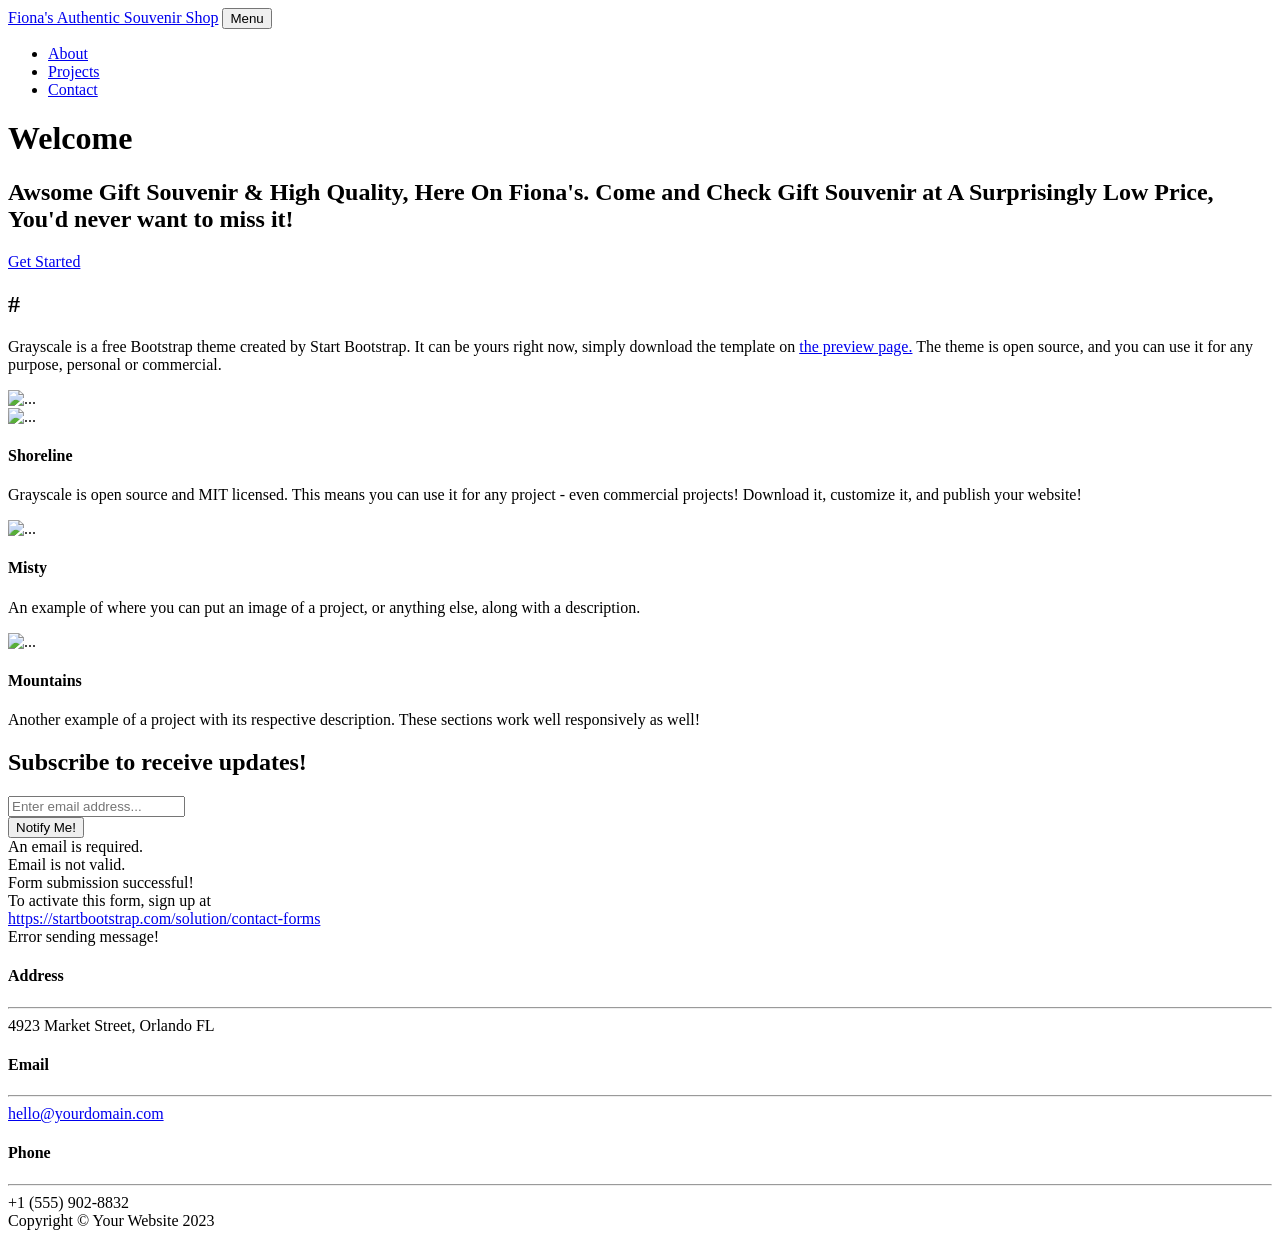
==== UI Design/index.html @ 2c216a64 "Add files via upload" ====
<!DOCTYPE html>
<html lang="en">
    <head>
        <meta charset="utf-8" />
        <meta name="viewport" content="width=device-width, initial-scale=1, shrink-to-fit=no" />
        <meta name="description" content="" />
        <meta name="author" content="" />
        <title>Fiona's Authentic Souvenir Shop</title>
        <link rel="icon" type="image/x-icon" href="assets/favicon.ico" />
        <!-- Font Awesome icons (free version)-->
        <script src="https://use.fontawesome.com/releases/v6.3.0/js/all.js" crossorigin="anonymous"></script>
        <!-- Google fonts-->
        <link href="https://fonts.googleapis.com/css?family=Varela+Round" rel="stylesheet" />
        <link href="https://fonts.googleapis.com/css?family=Nunito:200,200i,300,300i,400,400i,600,600i,700,700i,800,800i,900,900i" rel="stylesheet" />
        <!-- Core theme CSS (includes Bootstrap)-->
        <link href="css/styles.css" rel="stylesheet" />
    </head>
    <body id="page-top">
        <!-- Navigation-->
        <nav class="navbar navbar-expand-lg navbar-light fixed-top" id="mainNav">
            <div class="container px-4 px-lg-5">
                <a class="navbar-brand" href="#page-top">Fiona's Authentic Souvenir Shop</a>
                <button class="navbar-toggler navbar-toggler-right" type="button" data-bs-toggle="collapse" data-bs-target="#navbarResponsive" aria-controls="navbarResponsive" aria-expanded="false" aria-label="Toggle navigation">
                    Menu
                    <i class="fas fa-bars"></i>
                </button>
                <div class="collapse navbar-collapse" id="navbarResponsive">
                    <ul class="navbar-nav ms-auto">
                        <li class="nav-item"><a class="nav-link" href="#about">About</a></li>
                        <li class="nav-item"><a class="nav-link" href="#projects">Projects</a></li>
                        <li class="nav-item"><a class="nav-link" href="#signup">Contact</a></li>
                    </ul>
                </div>
            </div>
        </nav>
        <!-- Masthead-->
        <header class="masthead">
            <div class="container px-4 px-lg-5 d-flex h-100 align-items-center justify-content-center">
                <div class="d-flex justify-content-center">
                    <div class="text-center">
                        <h1 class="mx-auto my-0 text-uppercase">Welcome</h1>
                        <h2 class="text-white-50 mx-auto mt-2 mb-5">Awsome Gift Souvenir & High Quality, Here On Fiona's. Come and Check Gift Souvenir at A Surprisingly Low Price, You'd never want to miss it!</h2>
                        <a class="btn btn-primary" href="#about">Get Started</a>
                    </div>
                </div>
            </div>
        </header>
        <!-- About-->
        <section class="about-section text-center" id="about">
            <div class="container px-4 px-lg-5">
                <div class="row gx-4 gx-lg-5 justify-content-center">
                    <div class="col-lg-8">
                        <h2 class="text-white mb-4">#</h2>
                        <p class="text-white-50">
                            Grayscale is a free Bootstrap theme created by Start Bootstrap. It can be yours right now, simply download the template on
                            <a href="https://startbootstrap.com/theme/grayscale/">the preview page.</a>
                            The theme is open source, and you can use it for any purpose, personal or commercial.
                        </p>
                    </div>
                </div>
                <img class="img-fluid" src="assets/img/ipad.png" alt="..." />
            </div>
        </section>
        <!-- Projects-->
        <section class="projects-section bg-light" id="projects">
            <div class="container px-4 px-lg-5">
                <!-- Featured Project Row-->
                <div class="row gx-0 mb-4 mb-lg-5 align-items-center">
                    <div class="col-xl-8 col-lg-7"><img class="img-fluid mb-3 mb-lg-0" src="assets/img/bg-masthead.jpg" alt="..." /></div>
                    <div class="col-xl-4 col-lg-5">
                        <div class="featured-text text-center text-lg-left">
                            <h4>Shoreline</h4>
                            <p class="text-black-50 mb-0">Grayscale is open source and MIT licensed. This means you can use it for any project - even commercial projects! Download it, customize it, and publish your website!</p>
                        </div>
                    </div>
                </div>
                <!-- Project One Row-->
                <div class="row gx-0 mb-5 mb-lg-0 justify-content-center">
                    <div class="col-lg-6"><img class="img-fluid" src="assets/img/demo-image-01.jpg" alt="..." /></div>
                    <div class="col-lg-6">
                        <div class="bg-black text-center h-100 project">
                            <div class="d-flex h-100">
                                <div class="project-text w-100 my-auto text-center text-lg-left">
                                    <h4 class="text-white">Misty</h4>
                                    <p class="mb-0 text-white-50">An example of where you can put an image of a project, or anything else, along with a description.</p>
                                </div>
                            </div>
                        </div>
                    </div>
                </div>
                <!-- Project Two Row-->
                <div class="row gx-0 justify-content-center">
                    <div class="col-lg-6"><img class="img-fluid" src="assets/img/demo-image-02.jpg" alt="..." /></div>
                    <div class="col-lg-6 order-lg-first">
                        <div class="bg-black text-center h-100 project">
                            <div class="d-flex h-100">
                                <div class="project-text w-100 my-auto text-center text-lg-right">
                                    <h4 class="text-white">Mountains</h4>
                                    <p class="mb-0 text-white-50">Another example of a project with its respective description. These sections work well responsively as well!</p>
                                </div>
                            </div>
                        </div>
                    </div>
                </div>
            </div>
        </section>
        <!-- Signup-->
        <section class="signup-section" id="signup">
            <div class="container px-4 px-lg-5">
                <div class="row gx-4 gx-lg-5">
                    <div class="col-md-10 col-lg-8 mx-auto text-center">
                        <i class="far fa-paper-plane fa-2x mb-2 text-white"></i>
                        <h2 class="text-white mb-5">Subscribe to receive updates!</h2>
                        <!-- * * * * * * * * * * * * * * *-->
                        <!-- * * SB Forms Contact Form * *-->
                        <!-- * * * * * * * * * * * * * * *-->
                        <!-- This form is pre-integrated with SB Forms.-->
                        <!-- To make this form functional, sign up at-->
                        <!-- https://startbootstrap.com/solution/contact-forms-->
                        <!-- to get an API token!-->
                        <form class="form-signup" id="contactForm" data-sb-form-api-token="API_TOKEN">
                            <!-- Email address input-->
                            <div class="row input-group-newsletter">
                                <div class="col"><input class="form-control" id="emailAddress" type="email" placeholder="Enter email address..." aria-label="Enter email address..." data-sb-validations="required,email" /></div>
                                <div class="col-auto"><button class="btn btn-primary disabled" id="submitButton" type="submit">Notify Me!</button></div>
                            </div>
                            <div class="invalid-feedback mt-2" data-sb-feedback="emailAddress:required">An email is required.</div>
                            <div class="invalid-feedback mt-2" data-sb-feedback="emailAddress:email">Email is not valid.</div>
                            <!-- Submit success message-->
                            <!---->
                            <!-- This is what your users will see when the form-->
                            <!-- has successfully submitted-->
                            <div class="d-none" id="submitSuccessMessage">
                                <div class="text-center mb-3 mt-2 text-white">
                                    <div class="fw-bolder">Form submission successful!</div>
                                    To activate this form, sign up at
                                    <br />
                                    <a href="https://startbootstrap.com/solution/contact-forms">https://startbootstrap.com/solution/contact-forms</a>
                                </div>
                            </div>
                            <!-- Submit error message-->
                            <!---->
                            <!-- This is what your users will see when there is-->
                            <!-- an error submitting the form-->
                            <div class="d-none" id="submitErrorMessage"><div class="text-center text-danger mb-3 mt-2">Error sending message!</div></div>
                        </form>
                    </div>
                </div>
            </div>
        </section>
        <!-- Contact-->
        <section class="contact-section bg-black">
            <div class="container px-4 px-lg-5">
                <div class="row gx-4 gx-lg-5">
                    <div class="col-md-4 mb-3 mb-md-0">
                        <div class="card py-4 h-100">
                            <div class="card-body text-center">
                                <i class="fas fa-map-marked-alt text-primary mb-2"></i>
                                <h4 class="text-uppercase m-0">Address</h4>
                                <hr class="my-4 mx-auto" />
                                <div class="small text-black-50">4923 Market Street, Orlando FL</div>
                            </div>
                        </div>
                    </div>
                    <div class="col-md-4 mb-3 mb-md-0">
                        <div class="card py-4 h-100">
                            <div class="card-body text-center">
                                <i class="fas fa-envelope text-primary mb-2"></i>
                                <h4 class="text-uppercase m-0">Email</h4>
                                <hr class="my-4 mx-auto" />
                                <div class="small text-black-50"><a href="#!">hello@yourdomain.com</a></div>
                            </div>
                        </div>
                    </div>
                    <div class="col-md-4 mb-3 mb-md-0">
                        <div class="card py-4 h-100">
                            <div class="card-body text-center">
                                <i class="fas fa-mobile-alt text-primary mb-2"></i>
                                <h4 class="text-uppercase m-0">Phone</h4>
                                <hr class="my-4 mx-auto" />
                                <div class="small text-black-50">+1 (555) 902-8832</div>
                            </div>
                        </div>
                    </div>
                </div>
                <div class="social d-flex justify-content-center">
                    <a class="mx-2" href="#!"><i class="fab fa-twitter"></i></a>
                    <a class="mx-2" href="#!"><i class="fab fa-facebook-f"></i></a>
                    <a class="mx-2" href="#!"><i class="fab fa-github"></i></a>
                </div>
            </div>
        </section>
        <!-- Footer-->
        <footer class="footer bg-black small text-center text-white-50"><div class="container px-4 px-lg-5">Copyright &copy; Your Website 2023</div></footer>
        <!-- Bootstrap core JS-->
        <script src="https://cdn.jsdelivr.net/npm/bootstrap@5.2.3/dist/js/bootstrap.bundle.min.js"></script>
        <!-- Core theme JS-->
        <script src="js/scripts.js"></script>
        <!-- * * * * * * * * * * * * * * * * * * * * * * * * * * * * * * * * * * * * * * * *-->
        <!-- * *                               SB Forms JS                               * *-->
        <!-- * * Activate your form at https://startbootstrap.com/solution/contact-forms * *-->
        <!-- * * * * * * * * * * * * * * * * * * * * * * * * * * * * * * * * * * * * * * * *-->
        <script src="https://cdn.startbootstrap.com/sb-forms-latest.js"></script>
    </body>
</html>
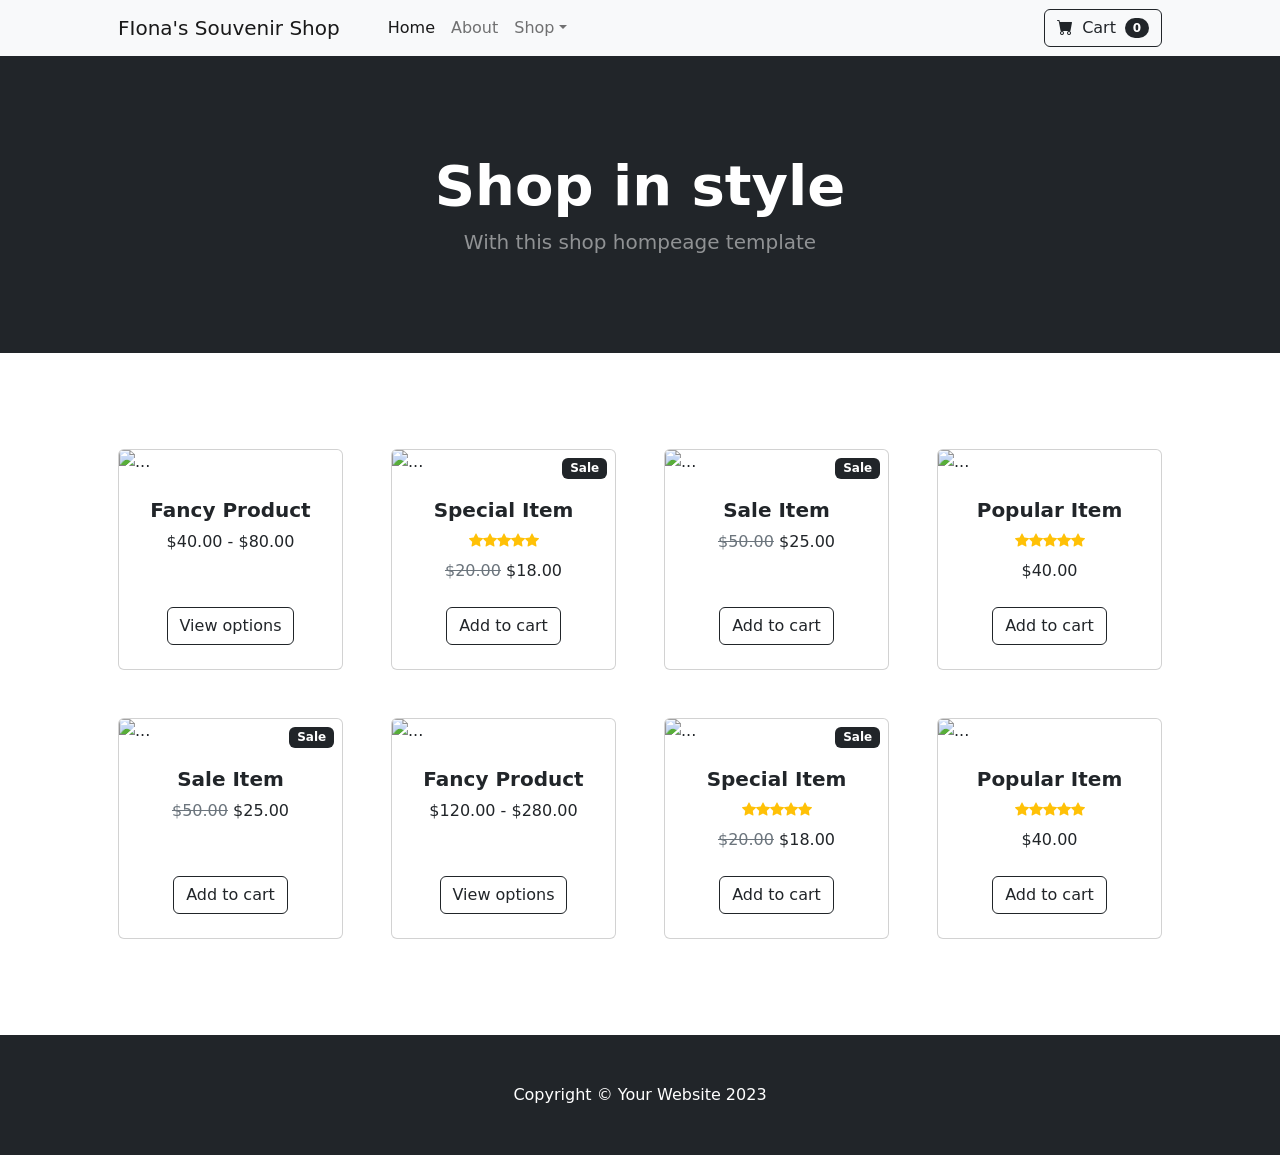
==== commit e0e0c06f: "Add files via upload" ====
--- a/UI Design/index.html
+++ b/UI Design/index.html
@@ -5,201 +5,263 @@
         <meta name="viewport" content="width=device-width, initial-scale=1, shrink-to-fit=no" />
         <meta name="description" content="" />
         <meta name="author" content="" />
-        <title>Fiona's Authentic Souvenir Shop</title>
+        <title>Fiona's Souvenir Shop</title>
+        <!-- Favicon-->
         <link rel="icon" type="image/x-icon" href="assets/favicon.ico" />
-        <!-- Font Awesome icons (free version)-->
-        <script src="https://use.fontawesome.com/releases/v6.3.0/js/all.js" crossorigin="anonymous"></script>
-        <!-- Google fonts-->
-        <link href="https://fonts.googleapis.com/css?family=Varela+Round" rel="stylesheet" />
-        <link href="https://fonts.googleapis.com/css?family=Nunito:200,200i,300,300i,400,400i,600,600i,700,700i,800,800i,900,900i" rel="stylesheet" />
+        <!-- Bootstrap icons-->
+        <link href="https://cdn.jsdelivr.net/npm/bootstrap-icons@1.5.0/font/bootstrap-icons.css" rel="stylesheet" />
         <!-- Core theme CSS (includes Bootstrap)-->
         <link href="css/styles.css" rel="stylesheet" />
     </head>
-    <body id="page-top">
+    <body>
         <!-- Navigation-->
-        <nav class="navbar navbar-expand-lg navbar-light fixed-top" id="mainNav">
+        <nav class="navbar navbar-expand-lg navbar-light bg-light">
             <div class="container px-4 px-lg-5">
-                <a class="navbar-brand" href="#page-top">Fiona's Authentic Souvenir Shop</a>
-                <button class="navbar-toggler navbar-toggler-right" type="button" data-bs-toggle="collapse" data-bs-target="#navbarResponsive" aria-controls="navbarResponsive" aria-expanded="false" aria-label="Toggle navigation">
-                    Menu
-                    <i class="fas fa-bars"></i>
-                </button>
-                <div class="collapse navbar-collapse" id="navbarResponsive">
-                    <ul class="navbar-nav ms-auto">
-                        <li class="nav-item"><a class="nav-link" href="#about">About</a></li>
-                        <li class="nav-item"><a class="nav-link" href="#projects">Projects</a></li>
-                        <li class="nav-item"><a class="nav-link" href="#signup">Contact</a></li>
+                <a class="navbar-brand" href="#!">FIona's Souvenir Shop</a>
+                <button class="navbar-toggler" type="button" data-bs-toggle="collapse" data-bs-target="#navbarSupportedContent" aria-controls="navbarSupportedContent" aria-expanded="false" aria-label="Toggle navigation"><span class="navbar-toggler-icon"></span></button>
+                <div class="collapse navbar-collapse" id="navbarSupportedContent">
+                    <ul class="navbar-nav me-auto mb-2 mb-lg-0 ms-lg-4">
+                        <li class="nav-item"><a class="nav-link active" aria-current="page" href="#!">Home</a></li>
+                        <li class="nav-item"><a class="nav-link" href="#!">About</a></li>
+                        <li class="nav-item dropdown">
+                            <a class="nav-link dropdown-toggle" id="navbarDropdown" href="#" role="button" data-bs-toggle="dropdown" aria-expanded="false">Shop</a>
+                            <ul class="dropdown-menu" aria-labelledby="navbarDropdown">
+                                <li><a class="dropdown-item" href="#!">All Products</a></li>
+                                <li><hr class="dropdown-divider" /></li>
+                                <li><a class="dropdown-item" href="#!">Popular Items</a></li>
+                                <li><a class="dropdown-item" href="#!">New Arrivals</a></li>
+                            </ul>
+                        </li>
                     </ul>
+                    <form class="d-flex">
+                        <button class="btn btn-outline-dark" type="submit">
+                            <i class="bi-cart-fill me-1"></i>
+                            Cart
+                            <span class="badge bg-dark text-white ms-1 rounded-pill">0</span>
+                        </button>
+                    </form>
                 </div>
             </div>
         </nav>
-        <!-- Masthead-->
-        <header class="masthead">
-            <div class="container px-4 px-lg-5 d-flex h-100 align-items-center justify-content-center">
-                <div class="d-flex justify-content-center">
-                    <div class="text-center">
-                        <h1 class="mx-auto my-0 text-uppercase">Welcome</h1>
-                        <h2 class="text-white-50 mx-auto mt-2 mb-5">Awsome Gift Souvenir & High Quality, Here On Fiona's. Come and Check Gift Souvenir at A Surprisingly Low Price, You'd never want to miss it!</h2>
-                        <a class="btn btn-primary" href="#about">Get Started</a>
-                    </div>
+        <!-- Header-->
+        <header class="bg-dark py-5">
+            <div class="container px-4 px-lg-5 my-5">
+                <div class="text-center text-white">
+                    <h1 class="display-4 fw-bolder">Shop in style</h1>
+                    <p class="lead fw-normal text-white-50 mb-0">With this shop hompeage template</p>
                 </div>
             </div>
         </header>
-        <!-- About-->
-        <section class="about-section text-center" id="about">
-            <div class="container px-4 px-lg-5">
-                <div class="row gx-4 gx-lg-5 justify-content-center">
-                    <div class="col-lg-8">
-                        <h2 class="text-white mb-4">#</h2>
-                        <p class="text-white-50">
-                            Grayscale is a free Bootstrap theme created by Start Bootstrap. It can be yours right now, simply download the template on
-                            <a href="https://startbootstrap.com/theme/grayscale/">the preview page.</a>
-                            The theme is open source, and you can use it for any purpose, personal or commercial.
-                        </p>
-                    </div>
-                </div>
-                <img class="img-fluid" src="assets/img/ipad.png" alt="..." />
-            </div>
-        </section>
-        <!-- Projects-->
-        <section class="projects-section bg-light" id="projects">
-            <div class="container px-4 px-lg-5">
-                <!-- Featured Project Row-->
-                <div class="row gx-0 mb-4 mb-lg-5 align-items-center">
-                    <div class="col-xl-8 col-lg-7"><img class="img-fluid mb-3 mb-lg-0" src="assets/img/bg-masthead.jpg" alt="..." /></div>
-                    <div class="col-xl-4 col-lg-5">
-                        <div class="featured-text text-center text-lg-left">
-                            <h4>Shoreline</h4>
-                            <p class="text-black-50 mb-0">Grayscale is open source and MIT licensed. This means you can use it for any project - even commercial projects! Download it, customize it, and publish your website!</p>
-                        </div>
-                    </div>
-                </div>
-                <!-- Project One Row-->
-                <div class="row gx-0 mb-5 mb-lg-0 justify-content-center">
-                    <div class="col-lg-6"><img class="img-fluid" src="assets/img/demo-image-01.jpg" alt="..." /></div>
-                    <div class="col-lg-6">
-                        <div class="bg-black text-center h-100 project">
-                            <div class="d-flex h-100">
-                                <div class="project-text w-100 my-auto text-center text-lg-left">
-                                    <h4 class="text-white">Misty</h4>
-                                    <p class="mb-0 text-white-50">An example of where you can put an image of a project, or anything else, along with a description.</p>
-                                </div>
-                            </div>
-                        </div>
-                    </div>
-                </div>
-                <!-- Project Two Row-->
-                <div class="row gx-0 justify-content-center">
-                    <div class="col-lg-6"><img class="img-fluid" src="assets/img/demo-image-02.jpg" alt="..." /></div>
-                    <div class="col-lg-6 order-lg-first">
-                        <div class="bg-black text-center h-100 project">
-                            <div class="d-flex h-100">
-                                <div class="project-text w-100 my-auto text-center text-lg-right">
-                                    <h4 class="text-white">Mountains</h4>
-                                    <p class="mb-0 text-white-50">Another example of a project with its respective description. These sections work well responsively as well!</p>
-                                </div>
-                            </div>
-                        </div>
-                    </div>
-                </div>
-            </div>
-        </section>
-        <!-- Signup-->
-        <section class="signup-section" id="signup">
-            <div class="container px-4 px-lg-5">
-                <div class="row gx-4 gx-lg-5">
-                    <div class="col-md-10 col-lg-8 mx-auto text-center">
-                        <i class="far fa-paper-plane fa-2x mb-2 text-white"></i>
-                        <h2 class="text-white mb-5">Subscribe to receive updates!</h2>
-                        <!-- * * * * * * * * * * * * * * *-->
-                        <!-- * * SB Forms Contact Form * *-->
-                        <!-- * * * * * * * * * * * * * * *-->
-                        <!-- This form is pre-integrated with SB Forms.-->
-                        <!-- To make this form functional, sign up at-->
-                        <!-- https://startbootstrap.com/solution/contact-forms-->
-                        <!-- to get an API token!-->
-                        <form class="form-signup" id="contactForm" data-sb-form-api-token="API_TOKEN">
-                            <!-- Email address input-->
-                            <div class="row input-group-newsletter">
-                                <div class="col"><input class="form-control" id="emailAddress" type="email" placeholder="Enter email address..." aria-label="Enter email address..." data-sb-validations="required,email" /></div>
-                                <div class="col-auto"><button class="btn btn-primary disabled" id="submitButton" type="submit">Notify Me!</button></div>
-                            </div>
-                            <div class="invalid-feedback mt-2" data-sb-feedback="emailAddress:required">An email is required.</div>
-                            <div class="invalid-feedback mt-2" data-sb-feedback="emailAddress:email">Email is not valid.</div>
-                            <!-- Submit success message-->
-                            <!---->
-                            <!-- This is what your users will see when the form-->
-                            <!-- has successfully submitted-->
-                            <div class="d-none" id="submitSuccessMessage">
-                                <div class="text-center mb-3 mt-2 text-white">
-                                    <div class="fw-bolder">Form submission successful!</div>
-                                    To activate this form, sign up at
-                                    <br />
-                                    <a href="https://startbootstrap.com/solution/contact-forms">https://startbootstrap.com/solution/contact-forms</a>
-                                </div>
-                            </div>
-                            <!-- Submit error message-->
-                            <!---->
-                            <!-- This is what your users will see when there is-->
-                            <!-- an error submitting the form-->
-                            <div class="d-none" id="submitErrorMessage"><div class="text-center text-danger mb-3 mt-2">Error sending message!</div></div>
-                        </form>
-                    </div>
-                </div>
-            </div>
-        </section>
-        <!-- Contact-->
-        <section class="contact-section bg-black">
-            <div class="container px-4 px-lg-5">
-                <div class="row gx-4 gx-lg-5">
-                    <div class="col-md-4 mb-3 mb-md-0">
-                        <div class="card py-4 h-100">
-                            <div class="card-body text-center">
-                                <i class="fas fa-map-marked-alt text-primary mb-2"></i>
-                                <h4 class="text-uppercase m-0">Address</h4>
-                                <hr class="my-4 mx-auto" />
-                                <div class="small text-black-50">4923 Market Street, Orlando FL</div>
-                            </div>
-                        </div>
-                    </div>
-                    <div class="col-md-4 mb-3 mb-md-0">
-                        <div class="card py-4 h-100">
-                            <div class="card-body text-center">
-                                <i class="fas fa-envelope text-primary mb-2"></i>
-                                <h4 class="text-uppercase m-0">Email</h4>
-                                <hr class="my-4 mx-auto" />
-                                <div class="small text-black-50"><a href="#!">hello@yourdomain.com</a></div>
-                            </div>
-                        </div>
-                    </div>
-                    <div class="col-md-4 mb-3 mb-md-0">
-                        <div class="card py-4 h-100">
-                            <div class="card-body text-center">
-                                <i class="fas fa-mobile-alt text-primary mb-2"></i>
-                                <h4 class="text-uppercase m-0">Phone</h4>
-                                <hr class="my-4 mx-auto" />
-                                <div class="small text-black-50">+1 (555) 902-8832</div>
-                            </div>
-                        </div>
-                    </div>
-                </div>
-                <div class="social d-flex justify-content-center">
-                    <a class="mx-2" href="#!"><i class="fab fa-twitter"></i></a>
-                    <a class="mx-2" href="#!"><i class="fab fa-facebook-f"></i></a>
-                    <a class="mx-2" href="#!"><i class="fab fa-github"></i></a>
+        <!-- Section-->
+        <section class="py-5">
+            <div class="container px-4 px-lg-5 mt-5">
+                <div class="row gx-4 gx-lg-5 row-cols-2 row-cols-md-3 row-cols-xl-4 justify-content-center">
+                    <div class="col mb-5">
+                        <div class="card h-100">
+                            <!-- Product image-->
+                            <img class="card-img-top" src="https://dummyimage.com/450x300/dee2e6/6c757d.jpg" alt="..." />
+                            <!-- Product details-->
+                            <div class="card-body p-4">
+                                <div class="text-center">
+                                    <!-- Product name-->
+                                    <h5 class="fw-bolder">Fancy Product</h5>
+                                    <!-- Product price-->
+                                    $40.00 - $80.00
+                                </div>
+                            </div>
+                            <!-- Product actions-->
+                            <div class="card-footer p-4 pt-0 border-top-0 bg-transparent">
+                                <div class="text-center"><a class="btn btn-outline-dark mt-auto" href="#">View options</a></div>
+                            </div>
+                        </div>
+                    </div>
+                    <div class="col mb-5">
+                        <div class="card h-100">
+                            <!-- Sale badge-->
+                            <div class="badge bg-dark text-white position-absolute" style="top: 0.5rem; right: 0.5rem">Sale</div>
+                            <!-- Product image-->
+                            <img class="card-img-top" src="https://dummyimage.com/450x300/dee2e6/6c757d.jpg" alt="..." />
+                            <!-- Product details-->
+                            <div class="card-body p-4">
+                                <div class="text-center">
+                                    <!-- Product name-->
+                                    <h5 class="fw-bolder">Special Item</h5>
+                                    <!-- Product reviews-->
+                                    <div class="d-flex justify-content-center small text-warning mb-2">
+                                        <div class="bi-star-fill"></div>
+                                        <div class="bi-star-fill"></div>
+                                        <div class="bi-star-fill"></div>
+                                        <div class="bi-star-fill"></div>
+                                        <div class="bi-star-fill"></div>
+                                    </div>
+                                    <!-- Product price-->
+                                    <span class="text-muted text-decoration-line-through">$20.00</span>
+                                    $18.00
+                                </div>
+                            </div>
+                            <!-- Product actions-->
+                            <div class="card-footer p-4 pt-0 border-top-0 bg-transparent">
+                                <div class="text-center"><a class="btn btn-outline-dark mt-auto" href="#">Add to cart</a></div>
+                            </div>
+                        </div>
+                    </div>
+                    <div class="col mb-5">
+                        <div class="card h-100">
+                            <!-- Sale badge-->
+                            <div class="badge bg-dark text-white position-absolute" style="top: 0.5rem; right: 0.5rem">Sale</div>
+                            <!-- Product image-->
+                            <img class="card-img-top" src="https://dummyimage.com/450x300/dee2e6/6c757d.jpg" alt="..." />
+                            <!-- Product details-->
+                            <div class="card-body p-4">
+                                <div class="text-center">
+                                    <!-- Product name-->
+                                    <h5 class="fw-bolder">Sale Item</h5>
+                                    <!-- Product price-->
+                                    <span class="text-muted text-decoration-line-through">$50.00</span>
+                                    $25.00
+                                </div>
+                            </div>
+                            <!-- Product actions-->
+                            <div class="card-footer p-4 pt-0 border-top-0 bg-transparent">
+                                <div class="text-center"><a class="btn btn-outline-dark mt-auto" href="#">Add to cart</a></div>
+                            </div>
+                        </div>
+                    </div>
+                    <div class="col mb-5">
+                        <div class="card h-100">
+                            <!-- Product image-->
+                            <img class="card-img-top" src="https://dummyimage.com/450x300/dee2e6/6c757d.jpg" alt="..." />
+                            <!-- Product details-->
+                            <div class="card-body p-4">
+                                <div class="text-center">
+                                    <!-- Product name-->
+                                    <h5 class="fw-bolder">Popular Item</h5>
+                                    <!-- Product reviews-->
+                                    <div class="d-flex justify-content-center small text-warning mb-2">
+                                        <div class="bi-star-fill"></div>
+                                        <div class="bi-star-fill"></div>
+                                        <div class="bi-star-fill"></div>
+                                        <div class="bi-star-fill"></div>
+                                        <div class="bi-star-fill"></div>
+                                    </div>
+                                    <!-- Product price-->
+                                    $40.00
+                                </div>
+                            </div>
+                            <!-- Product actions-->
+                            <div class="card-footer p-4 pt-0 border-top-0 bg-transparent">
+                                <div class="text-center"><a class="btn btn-outline-dark mt-auto" href="#">Add to cart</a></div>
+                            </div>
+                        </div>
+                    </div>
+                    <div class="col mb-5">
+                        <div class="card h-100">
+                            <!-- Sale badge-->
+                            <div class="badge bg-dark text-white position-absolute" style="top: 0.5rem; right: 0.5rem">Sale</div>
+                            <!-- Product image-->
+                            <img class="card-img-top" src="https://dummyimage.com/450x300/dee2e6/6c757d.jpg" alt="..." />
+                            <!-- Product details-->
+                            <div class="card-body p-4">
+                                <div class="text-center">
+                                    <!-- Product name-->
+                                    <h5 class="fw-bolder">Sale Item</h5>
+                                    <!-- Product price-->
+                                    <span class="text-muted text-decoration-line-through">$50.00</span>
+                                    $25.00
+                                </div>
+                            </div>
+                            <!-- Product actions-->
+                            <div class="card-footer p-4 pt-0 border-top-0 bg-transparent">
+                                <div class="text-center"><a class="btn btn-outline-dark mt-auto" href="#">Add to cart</a></div>
+                            </div>
+                        </div>
+                    </div>
+                    <div class="col mb-5">
+                        <div class="card h-100">
+                            <!-- Product image-->
+                            <img class="card-img-top" src="https://dummyimage.com/450x300/dee2e6/6c757d.jpg" alt="..." />
+                            <!-- Product details-->
+                            <div class="card-body p-4">
+                                <div class="text-center">
+                                    <!-- Product name-->
+                                    <h5 class="fw-bolder">Fancy Product</h5>
+                                    <!-- Product price-->
+                                    $120.00 - $280.00
+                                </div>
+                            </div>
+                            <!-- Product actions-->
+                            <div class="card-footer p-4 pt-0 border-top-0 bg-transparent">
+                                <div class="text-center"><a class="btn btn-outline-dark mt-auto" href="#">View options</a></div>
+                            </div>
+                        </div>
+                    </div>
+                    <div class="col mb-5">
+                        <div class="card h-100">
+                            <!-- Sale badge-->
+                            <div class="badge bg-dark text-white position-absolute" style="top: 0.5rem; right: 0.5rem">Sale</div>
+                            <!-- Product image-->
+                            <img class="card-img-top" src="https://dummyimage.com/450x300/dee2e6/6c757d.jpg" alt="..." />
+                            <!-- Product details-->
+                            <div class="card-body p-4">
+                                <div class="text-center">
+                                    <!-- Product name-->
+                                    <h5 class="fw-bolder">Special Item</h5>
+                                    <!-- Product reviews-->
+                                    <div class="d-flex justify-content-center small text-warning mb-2">
+                                        <div class="bi-star-fill"></div>
+                                        <div class="bi-star-fill"></div>
+                                        <div class="bi-star-fill"></div>
+                                        <div class="bi-star-fill"></div>
+                                        <div class="bi-star-fill"></div>
+                                    </div>
+                                    <!-- Product price-->
+                                    <span class="text-muted text-decoration-line-through">$20.00</span>
+                                    $18.00
+                                </div>
+                            </div>
+                            <!-- Product actions-->
+                            <div class="card-footer p-4 pt-0 border-top-0 bg-transparent">
+                                <div class="text-center"><a class="btn btn-outline-dark mt-auto" href="#">Add to cart</a></div>
+                            </div>
+                        </div>
+                    </div>
+                    <div class="col mb-5">
+                        <div class="card h-100">
+                            <!-- Product image-->
+                            <img class="card-img-top" src="https://dummyimage.com/450x300/dee2e6/6c757d.jpg" alt="..." />
+                            <!-- Product details-->
+                            <div class="card-body p-4">
+                                <div class="text-center">
+                                    <!-- Product name-->
+                                    <h5 class="fw-bolder">Popular Item</h5>
+                                    <!-- Product reviews-->
+                                    <div class="d-flex justify-content-center small text-warning mb-2">
+                                        <div class="bi-star-fill"></div>
+                                        <div class="bi-star-fill"></div>
+                                        <div class="bi-star-fill"></div>
+                                        <div class="bi-star-fill"></div>
+                                        <div class="bi-star-fill"></div>
+                                    </div>
+                                    <!-- Product price-->
+                                    $40.00
+                                </div>
+                            </div>
+                            <!-- Product actions-->
+                            <div class="card-footer p-4 pt-0 border-top-0 bg-transparent">
+                                <div class="text-center"><a class="btn btn-outline-dark mt-auto" href="#">Add to cart</a></div>
+                            </div>
+                        </div>
+                    </div>
                 </div>
             </div>
         </section>
         <!-- Footer-->
-        <footer class="footer bg-black small text-center text-white-50"><div class="container px-4 px-lg-5">Copyright &copy; Your Website 2023</div></footer>
+        <footer class="py-5 bg-dark">
+            <div class="container"><p class="m-0 text-center text-white">Copyright &copy; Your Website 2023</p></div>
+        </footer>
         <!-- Bootstrap core JS-->
         <script src="https://cdn.jsdelivr.net/npm/bootstrap@5.2.3/dist/js/bootstrap.bundle.min.js"></script>
         <!-- Core theme JS-->
         <script src="js/scripts.js"></script>
-        <!-- * * * * * * * * * * * * * * * * * * * * * * * * * * * * * * * * * * * * * * * *-->
-        <!-- * *                               SB Forms JS                               * *-->
-        <!-- * * Activate your form at https://startbootstrap.com/solution/contact-forms * *-->
-        <!-- * * * * * * * * * * * * * * * * * * * * * * * * * * * * * * * * * * * * * * * *-->
-        <script src="https://cdn.startbootstrap.com/sb-forms-latest.js"></script>
     </body>
 </html>
--- a/UI Design/css/styles.css
+++ b/UI Design/css/styles.css
@@ -0,0 +1,10817 @@
+@charset "UTF-8";
+
+
+:root {
+  --bs-blue: #0d6efd;
+  --bs-indigo: #6610f2;
+  --bs-purple: #6f42c1;
+  --bs-pink: #d63384;
+  --bs-red: #dc3545;
+  --bs-orange: #fd7e14;
+  --bs-yellow: #ffc107;
+  --bs-green: #198754;
+  --bs-teal: #20c997;
+  --bs-cyan: #0dcaf0;
+  --bs-black: #000;
+  --bs-white: #fff;
+  --bs-gray: #6c757d;
+  --bs-gray-dark: #343a40;
+  --bs-gray-100: #f8f9fa;
+  --bs-gray-200: #e9ecef;
+  --bs-gray-300: #dee2e6;
+  --bs-gray-400: #ced4da;
+  --bs-gray-500: #adb5bd;
+  --bs-gray-600: #6c757d;
+  --bs-gray-700: #495057;
+  --bs-gray-800: #343a40;
+  --bs-gray-900: #212529;
+  --bs-primary: #0d6efd;
+  --bs-secondary: #6c757d;
+  --bs-success: #198754;
+  --bs-info: #0dcaf0;
+  --bs-warning: #ffc107;
+  --bs-danger: #dc3545;
+  --bs-light: #f8f9fa;
+  --bs-dark: #212529;
+  --bs-primary-rgb: 13, 110, 253;
+  --bs-secondary-rgb: 108, 117, 125;
+  --bs-success-rgb: 25, 135, 84;
+  --bs-info-rgb: 13, 202, 240;
+  --bs-warning-rgb: 255, 193, 7;
+  --bs-danger-rgb: 220, 53, 69;
+  --bs-light-rgb: 248, 249, 250;
+  --bs-dark-rgb: 33, 37, 41;
+  --bs-white-rgb: 255, 255, 255;
+  --bs-black-rgb: 0, 0, 0;
+  --bs-body-color-rgb: 33, 37, 41;
+  --bs-body-bg-rgb: 255, 255, 255;
+  --bs-font-sans-serif: system-ui, -apple-system, "Segoe UI", Roboto, "Helvetica Neue", "Noto Sans", "Liberation Sans", Arial, sans-serif, "Apple Color Emoji", "Segoe UI Emoji", "Segoe UI Symbol", "Noto Color Emoji";
+  --bs-font-monospace: SFMono-Regular, Menlo, Monaco, Consolas, "Liberation Mono", "Courier New", monospace;
+  --bs-gradient: linear-gradient(180deg, rgba(255, 255, 255, 0.15), rgba(255, 255, 255, 0));
+  --bs-body-font-family: var(--bs-font-sans-serif);
+  --bs-body-font-size: 1rem;
+  --bs-body-font-weight: 400;
+  --bs-body-line-height: 1.5;
+  --bs-body-color: #212529;
+  --bs-body-bg: #fff;
+  --bs-border-width: 1px;
+  --bs-border-style: solid;
+  --bs-border-color: #dee2e6;
+  --bs-border-color-translucent: rgba(0, 0, 0, 0.175);
+  --bs-border-radius: 0.375rem;
+  --bs-border-radius-sm: 0.25rem;
+  --bs-border-radius-lg: 0.5rem;
+  --bs-border-radius-xl: 1rem;
+  --bs-border-radius-2xl: 2rem;
+  --bs-border-radius-pill: 50rem;
+  --bs-link-color: #0d6efd;
+  --bs-link-hover-color: #0a58ca;
+  --bs-code-color: #d63384;
+  --bs-highlight-bg: #fff3cd;
+}
+
+*,
+*::before,
+*::after {
+  box-sizing: border-box;
+}
+
+@media (prefers-reduced-motion: no-preference) {
+  :root {
+    scroll-behavior: smooth;
+  }
+}
+
+body {
+  margin: 0;
+  font-family: var(--bs-body-font-family);
+  font-size: var(--bs-body-font-size);
+  font-weight: var(--bs-body-font-weight);
+  line-height: var(--bs-body-line-height);
+  color: var(--bs-body-color);
+  text-align: var(--bs-body-text-align);
+  background-color: var(--bs-body-bg);
+  -webkit-text-size-adjust: 100%;
+  -webkit-tap-highlight-color: rgba(0, 0, 0, 0);
+}
+
+hr {
+  margin: 1rem 0;
+  color: inherit;
+  border: 0;
+  border-top: 1px solid;
+  opacity: 0.25;
+}
+
+h6, .h6, h5, .h5, h4, .h4, h3, .h3, h2, .h2, h1, .h1 {
+  margin-top: 0;
+  margin-bottom: 0.5rem;
+  font-weight: 500;
+  line-height: 1.2;
+}
+
+h1, .h1 {
+  font-size: calc(1.375rem + 1.5vw);
+}
+@media (min-width: 1200px) {
+  h1, .h1 {
+    font-size: 2.5rem;
+  }
+}
+
+h2, .h2 {
+  font-size: calc(1.325rem + 0.9vw);
+}
+@media (min-width: 1200px) {
+  h2, .h2 {
+    font-size: 2rem;
+  }
+}
+
+h3, .h3 {
+  font-size: calc(1.3rem + 0.6vw);
+}
+@media (min-width: 1200px) {
+  h3, .h3 {
+    font-size: 1.75rem;
+  }
+}
+
+h4, .h4 {
+  font-size: calc(1.275rem + 0.3vw);
+}
+@media (min-width: 1200px) {
+  h4, .h4 {
+    font-size: 1.5rem;
+  }
+}
+
+h5, .h5 {
+  font-size: 1.25rem;
+}
+
+h6, .h6 {
+  font-size: 1rem;
+}
+
+p {
+  margin-top: 0;
+  margin-bottom: 1rem;
+}
+
+abbr[title] {
+  -webkit-text-decoration: underline dotted;
+          text-decoration: underline dotted;
+  cursor: help;
+  -webkit-text-decoration-skip-ink: none;
+          text-decoration-skip-ink: none;
+}
+
+address {
+  margin-bottom: 1rem;
+  font-style: normal;
+  line-height: inherit;
+}
+
+ol,
+ul {
+  padding-left: 2rem;
+}
+
+ol,
+ul,
+dl {
+  margin-top: 0;
+  margin-bottom: 1rem;
+}
+
+ol ol,
+ul ul,
+ol ul,
+ul ol {
+  margin-bottom: 0;
+}
+
+dt {
+  font-weight: 700;
+}
+
+dd {
+  margin-bottom: 0.5rem;
+  margin-left: 0;
+}
+
+blockquote {
+  margin: 0 0 1rem;
+}
+
+b,
+strong {
+  font-weight: bolder;
+}
+
+small, .small {
+  font-size: 0.875em;
+}
+
+mark, .mark {
+  padding: 0.1875em;
+  background-color: var(--bs-highlight-bg);
+}
+
+sub,
+sup {
+  position: relative;
+  font-size: 0.75em;
+  line-height: 0;
+  vertical-align: baseline;
+}
+
+sub {
+  bottom: -0.25em;
+}
+
+sup {
+  top: -0.5em;
+}
+
+a {
+  color: var(--bs-link-color);
+  text-decoration: underline;
+}
+a:hover {
+  color: var(--bs-link-hover-color);
+}
+
+a:not([href]):not([class]), a:not([href]):not([class]):hover {
+  color: inherit;
+  text-decoration: none;
+}
+
+pre,
+code,
+kbd,
+samp {
+  font-family: var(--bs-font-monospace);
+  font-size: 1em;
+}
+
+pre {
+  display: block;
+  margin-top: 0;
+  margin-bottom: 1rem;
+  overflow: auto;
+  font-size: 0.875em;
+}
+pre code {
+  font-size: inherit;
+  color: inherit;
+  word-break: normal;
+}
+
+code {
+  font-size: 0.875em;
+  color: var(--bs-code-color);
+  word-wrap: break-word;
+}
+a > code {
+  color: inherit;
+}
+
+kbd {
+  padding: 0.1875rem 0.375rem;
+  font-size: 0.875em;
+  color: var(--bs-body-bg);
+  background-color: var(--bs-body-color);
+  border-radius: 0.25rem;
+}
+kbd kbd {
+  padding: 0;
+  font-size: 1em;
+}
+
+figure {
+  margin: 0 0 1rem;
+}
+
+img,
+svg {
+  vertical-align: middle;
+}
+
+table {
+  caption-side: bottom;
+  border-collapse: collapse;
+}
+
+caption {
+  padding-top: 0.5rem;
+  padding-bottom: 0.5rem;
+  color: #6c757d;
+  text-align: left;
+}
+
+th {
+  text-align: inherit;
+  text-align: -webkit-match-parent;
+}
+
+thead,
+tbody,
+tfoot,
+tr,
+td,
+th {
+  border-color: inherit;
+  border-style: solid;
+  border-width: 0;
+}
+
+label {
+  display: inline-block;
+}
+
+button {
+  border-radius: 0;
+}
+
+button:focus:not(:focus-visible) {
+  outline: 0;
+}
+
+input,
+button,
+select,
+optgroup,
+textarea {
+  margin: 0;
+  font-family: inherit;
+  font-size: inherit;
+  line-height: inherit;
+}
+
+button,
+select {
+  text-transform: none;
+}
+
+[role=button] {
+  cursor: pointer;
+}
+
+select {
+  word-wrap: normal;
+}
+select:disabled {
+  opacity: 1;
+}
+
+[list]:not([type=date]):not([type=datetime-local]):not([type=month]):not([type=week]):not([type=time])::-webkit-calendar-picker-indicator {
+  display: none !important;
+}
+
+button,
+[type=button],
+[type=reset],
+[type=submit] {
+  -webkit-appearance: button;
+}
+button:not(:disabled),
+[type=button]:not(:disabled),
+[type=reset]:not(:disabled),
+[type=submit]:not(:disabled) {
+  cursor: pointer;
+}
+
+::-moz-focus-inner {
+  padding: 0;
+  border-style: none;
+}
+
+textarea {
+  resize: vertical;
+}
+
+fieldset {
+  min-width: 0;
+  padding: 0;
+  margin: 0;
+  border: 0;
+}
+
+legend {
+  float: left;
+  width: 100%;
+  padding: 0;
+  margin-bottom: 0.5rem;
+  font-size: calc(1.275rem + 0.3vw);
+  line-height: inherit;
+}
+@media (min-width: 1200px) {
+  legend {
+    font-size: 1.5rem;
+  }
+}
+legend + * {
+  clear: left;
+}
+
+::-webkit-datetime-edit-fields-wrapper,
+::-webkit-datetime-edit-text,
+::-webkit-datetime-edit-minute,
+::-webkit-datetime-edit-hour-field,
+::-webkit-datetime-edit-day-field,
+::-webkit-datetime-edit-month-field,
+::-webkit-datetime-edit-year-field {
+  padding: 0;
+}
+
+::-webkit-inner-spin-button {
+  height: auto;
+}
+
+[type=search] {
+  outline-offset: -2px;
+  -webkit-appearance: textfield;
+}
+
+/* rtl:raw:
+[type="tel"],
+[type="url"],
+[type="email"],
+[type="number"] {
+  direction: ltr;
+}
+*/
+::-webkit-search-decoration {
+  -webkit-appearance: none;
+}
+
+::-webkit-color-swatch-wrapper {
+  padding: 0;
+}
+
+::file-selector-button {
+  font: inherit;
+  -webkit-appearance: button;
+}
+
+output {
+  display: inline-block;
+}
+
+iframe {
+  border: 0;
+}
+
+summary {
+  display: list-item;
+  cursor: pointer;
+}
+
+progress {
+  vertical-align: baseline;
+}
+
+[hidden] {
+  display: none !important;
+}
+
+.lead {
+  font-size: 1.25rem;
+  font-weight: 300;
+}
+
+.display-1 {
+  font-size: calc(1.625rem + 4.5vw);
+  font-weight: 300;
+  line-height: 1.2;
+}
+@media (min-width: 1200px) {
+  .display-1 {
+    font-size: 5rem;
+  }
+}
+
+.display-2 {
+  font-size: calc(1.575rem + 3.9vw);
+  font-weight: 300;
+  line-height: 1.2;
+}
+@media (min-width: 1200px) {
+  .display-2 {
+    font-size: 4.5rem;
+  }
+}
+
+.display-3 {
+  font-size: calc(1.525rem + 3.3vw);
+  font-weight: 300;
+  line-height: 1.2;
+}
+@media (min-width: 1200px) {
+  .display-3 {
+    font-size: 4rem;
+  }
+}
+
+.display-4 {
+  font-size: calc(1.475rem + 2.7vw);
+  font-weight: 300;
+  line-height: 1.2;
+}
+@media (min-width: 1200px) {
+  .display-4 {
+    font-size: 3.5rem;
+  }
+}
+
+.display-5 {
+  font-size: calc(1.425rem + 2.1vw);
+  font-weight: 300;
+  line-height: 1.2;
+}
+@media (min-width: 1200px) {
+  .display-5 {
+    font-size: 3rem;
+  }
+}
+
+.display-6 {
+  font-size: calc(1.375rem + 1.5vw);
+  font-weight: 300;
+  line-height: 1.2;
+}
+@media (min-width: 1200px) {
+  .display-6 {
+    font-size: 2.5rem;
+  }
+}
+
+.list-unstyled {
+  padding-left: 0;
+  list-style: none;
+}
+
+.list-inline {
+  padding-left: 0;
+  list-style: none;
+}
+
+.list-inline-item {
+  display: inline-block;
+}
+.list-inline-item:not(:last-child) {
+  margin-right: 0.5rem;
+}
+
+.initialism {
+  font-size: 0.875em;
+  text-transform: uppercase;
+}
+
+.blockquote {
+  margin-bottom: 1rem;
+  font-size: 1.25rem;
+}
+.blockquote > :last-child {
+  margin-bottom: 0;
+}
+
+.blockquote-footer {
+  margin-top: -1rem;
+  margin-bottom: 1rem;
+  font-size: 0.875em;
+  color: #6c757d;
+}
+.blockquote-footer::before {
+  content: "— ";
+}
+
+.img-fluid {
+  max-width: 100%;
+  height: auto;
+}
+
+.img-thumbnail {
+  padding: 0.25rem;
+  background-color: #fff;
+  border: 1px solid var(--bs-border-color);
+  border-radius: 0.375rem;
+  max-width: 100%;
+  height: auto;
+}
+
+.figure {
+  display: inline-block;
+}
+
+.figure-img {
+  margin-bottom: 0.5rem;
+  line-height: 1;
+}
+
+.figure-caption {
+  font-size: 0.875em;
+  color: #6c757d;
+}
+
+.container,
+.container-fluid,
+.container-xxl,
+.container-xl,
+.container-lg,
+.container-md,
+.container-sm {
+  --bs-gutter-x: 1.5rem;
+  --bs-gutter-y: 0;
+  width: 100%;
+  padding-right: calc(var(--bs-gutter-x) * 0.5);
+  padding-left: calc(var(--bs-gutter-x) * 0.5);
+  margin-right: auto;
+  margin-left: auto;
+}
+
+@media (min-width: 576px) {
+  .container-sm, .container {
+    max-width: 540px;
+  }
+}
+@media (min-width: 768px) {
+  .container-md, .container-sm, .container {
+    max-width: 720px;
+  }
+}
+@media (min-width: 992px) {
+  .container-lg, .container-md, .container-sm, .container {
+    max-width: 960px;
+  }
+}
+@media (min-width: 1200px) {
+  .container-xl, .container-lg, .container-md, .container-sm, .container {
+    max-width: 1140px;
+  }
+}
+@media (min-width: 1400px) {
+  .container-xxl, .container-xl, .container-lg, .container-md, .container-sm, .container {
+    max-width: 1320px;
+  }
+}
+.row {
+  --bs-gutter-x: 1.5rem;
+  --bs-gutter-y: 0;
+  display: flex;
+  flex-wrap: wrap;
+  margin-top: calc(-1 * var(--bs-gutter-y));
+  margin-right: calc(-0.5 * var(--bs-gutter-x));
+  margin-left: calc(-0.5 * var(--bs-gutter-x));
+}
+.row > * {
+  flex-shrink: 0;
+  width: 100%;
+  max-width: 100%;
+  padding-right: calc(var(--bs-gutter-x) * 0.5);
+  padding-left: calc(var(--bs-gutter-x) * 0.5);
+  margin-top: var(--bs-gutter-y);
+}
+
+.col {
+  flex: 1 0 0%;
+}
+
+.row-cols-auto > * {
+  flex: 0 0 auto;
+  width: auto;
+}
+
+.row-cols-1 > * {
+  flex: 0 0 auto;
+  width: 100%;
+}
+
+.row-cols-2 > * {
+  flex: 0 0 auto;
+  width: 50%;
+}
+
+.row-cols-3 > * {
+  flex: 0 0 auto;
+  width: 33.3333333333%;
+}
+
+.row-cols-4 > * {
+  flex: 0 0 auto;
+  width: 25%;
+}
+
+.row-cols-5 > * {
+  flex: 0 0 auto;
+  width: 20%;
+}
+
+.row-cols-6 > * {
+  flex: 0 0 auto;
+  width: 16.6666666667%;
+}
+
+.col-auto {
+  flex: 0 0 auto;
+  width: auto;
+}
+
+.col-1 {
+  flex: 0 0 auto;
+  width: 8.33333333%;
+}
+
+.col-2 {
+  flex: 0 0 auto;
+  width: 16.66666667%;
+}
+
+.col-3 {
+  flex: 0 0 auto;
+  width: 25%;
+}
+
+.col-4 {
+  flex: 0 0 auto;
+  width: 33.33333333%;
+}
+
+.col-5 {
+  flex: 0 0 auto;
+  width: 41.66666667%;
+}
+
+.col-6 {
+  flex: 0 0 auto;
+  width: 50%;
+}
+
+.col-7 {
+  flex: 0 0 auto;
+  width: 58.33333333%;
+}
+
+.col-8 {
+  flex: 0 0 auto;
+  width: 66.66666667%;
+}
+
+.col-9 {
+  flex: 0 0 auto;
+  width: 75%;
+}
+
+.col-10 {
+  flex: 0 0 auto;
+  width: 83.33333333%;
+}
+
+.col-11 {
+  flex: 0 0 auto;
+  width: 91.66666667%;
+}
+
+.col-12 {
+  flex: 0 0 auto;
+  width: 100%;
+}
+
+.offset-1 {
+  margin-left: 8.33333333%;
+}
+
+.offset-2 {
+  margin-left: 16.66666667%;
+}
+
+.offset-3 {
+  margin-left: 25%;
+}
+
+.offset-4 {
+  margin-left: 33.33333333%;
+}
+
+.offset-5 {
+  margin-left: 41.66666667%;
+}
+
+.offset-6 {
+  margin-left: 50%;
+}
+
+.offset-7 {
+  margin-left: 58.33333333%;
+}
+
+.offset-8 {
+  margin-left: 66.66666667%;
+}
+
+.offset-9 {
+  margin-left: 75%;
+}
+
+.offset-10 {
+  margin-left: 83.33333333%;
+}
+
+.offset-11 {
+  margin-left: 91.66666667%;
+}
+
+.g-0,
+.gx-0 {
+  --bs-gutter-x: 0;
+}
+
+.g-0,
+.gy-0 {
+  --bs-gutter-y: 0;
+}
+
+.g-1,
+.gx-1 {
+  --bs-gutter-x: 0.25rem;
+}
+
+.g-1,
+.gy-1 {
+  --bs-gutter-y: 0.25rem;
+}
+
+.g-2,
+.gx-2 {
+  --bs-gutter-x: 0.5rem;
+}
+
+.g-2,
+.gy-2 {
+  --bs-gutter-y: 0.5rem;
+}
+
+.g-3,
+.gx-3 {
+  --bs-gutter-x: 1rem;
+}
+
+.g-3,
+.gy-3 {
+  --bs-gutter-y: 1rem;
+}
+
+.g-4,
+.gx-4 {
+  --bs-gutter-x: 1.5rem;
+}
+
+.g-4,
+.gy-4 {
+  --bs-gutter-y: 1.5rem;
+}
+
+.g-5,
+.gx-5 {
+  --bs-gutter-x: 3rem;
+}
+
+.g-5,
+.gy-5 {
+  --bs-gutter-y: 3rem;
+}
+
+@media (min-width: 576px) {
+  .col-sm {
+    flex: 1 0 0%;
+  }
+  .row-cols-sm-auto > * {
+    flex: 0 0 auto;
+    width: auto;
+  }
+  .row-cols-sm-1 > * {
+    flex: 0 0 auto;
+    width: 100%;
+  }
+  .row-cols-sm-2 > * {
+    flex: 0 0 auto;
+    width: 50%;
+  }
+  .row-cols-sm-3 > * {
+    flex: 0 0 auto;
+    width: 33.3333333333%;
+  }
+  .row-cols-sm-4 > * {
+    flex: 0 0 auto;
+    width: 25%;
+  }
+  .row-cols-sm-5 > * {
+    flex: 0 0 auto;
+    width: 20%;
+  }
+  .row-cols-sm-6 > * {
+    flex: 0 0 auto;
+    width: 16.6666666667%;
+  }
+  .col-sm-auto {
+    flex: 0 0 auto;
+    width: auto;
+  }
+  .col-sm-1 {
+    flex: 0 0 auto;
+    width: 8.33333333%;
+  }
+  .col-sm-2 {
+    flex: 0 0 auto;
+    width: 16.66666667%;
+  }
+  .col-sm-3 {
+    flex: 0 0 auto;
+    width: 25%;
+  }
+  .col-sm-4 {
+    flex: 0 0 auto;
+    width: 33.33333333%;
+  }
+  .col-sm-5 {
+    flex: 0 0 auto;
+    width: 41.66666667%;
+  }
+  .col-sm-6 {
+    flex: 0 0 auto;
+    width: 50%;
+  }
+  .col-sm-7 {
+    flex: 0 0 auto;
+    width: 58.33333333%;
+  }
+  .col-sm-8 {
+    flex: 0 0 auto;
+    width: 66.66666667%;
+  }
+  .col-sm-9 {
+    flex: 0 0 auto;
+    width: 75%;
+  }
+  .col-sm-10 {
+    flex: 0 0 auto;
+    width: 83.33333333%;
+  }
+  .col-sm-11 {
+    flex: 0 0 auto;
+    width: 91.66666667%;
+  }
+  .col-sm-12 {
+    flex: 0 0 auto;
+    width: 100%;
+  }
+  .offset-sm-0 {
+    margin-left: 0;
+  }
+  .offset-sm-1 {
+    margin-left: 8.33333333%;
+  }
+  .offset-sm-2 {
+    margin-left: 16.66666667%;
+  }
+  .offset-sm-3 {
+    margin-left: 25%;
+  }
+  .offset-sm-4 {
+    margin-left: 33.33333333%;
+  }
+  .offset-sm-5 {
+    margin-left: 41.66666667%;
+  }
+  .offset-sm-6 {
+    margin-left: 50%;
+  }
+  .offset-sm-7 {
+    margin-left: 58.33333333%;
+  }
+  .offset-sm-8 {
+    margin-left: 66.66666667%;
+  }
+  .offset-sm-9 {
+    margin-left: 75%;
+  }
+  .offset-sm-10 {
+    margin-left: 83.33333333%;
+  }
+  .offset-sm-11 {
+    margin-left: 91.66666667%;
+  }
+  .g-sm-0,
+  .gx-sm-0 {
+    --bs-gutter-x: 0;
+  }
+  .g-sm-0,
+  .gy-sm-0 {
+    --bs-gutter-y: 0;
+  }
+  .g-sm-1,
+  .gx-sm-1 {
+    --bs-gutter-x: 0.25rem;
+  }
+  .g-sm-1,
+  .gy-sm-1 {
+    --bs-gutter-y: 0.25rem;
+  }
+  .g-sm-2,
+  .gx-sm-2 {
+    --bs-gutter-x: 0.5rem;
+  }
+  .g-sm-2,
+  .gy-sm-2 {
+    --bs-gutter-y: 0.5rem;
+  }
+  .g-sm-3,
+  .gx-sm-3 {
+    --bs-gutter-x: 1rem;
+  }
+  .g-sm-3,
+  .gy-sm-3 {
+    --bs-gutter-y: 1rem;
+  }
+  .g-sm-4,
+  .gx-sm-4 {
+    --bs-gutter-x: 1.5rem;
+  }
+  .g-sm-4,
+  .gy-sm-4 {
+    --bs-gutter-y: 1.5rem;
+  }
+  .g-sm-5,
+  .gx-sm-5 {
+    --bs-gutter-x: 3rem;
+  }
+  .g-sm-5,
+  .gy-sm-5 {
+    --bs-gutter-y: 3rem;
+  }
+}
+@media (min-width: 768px) {
+  .col-md {
+    flex: 1 0 0%;
+  }
+  .row-cols-md-auto > * {
+    flex: 0 0 auto;
+    width: auto;
+  }
+  .row-cols-md-1 > * {
+    flex: 0 0 auto;
+    width: 100%;
+  }
+  .row-cols-md-2 > * {
+    flex: 0 0 auto;
+    width: 50%;
+  }
+  .row-cols-md-3 > * {
+    flex: 0 0 auto;
+    width: 33.3333333333%;
+  }
+  .row-cols-md-4 > * {
+    flex: 0 0 auto;
+    width: 25%;
+  }
+  .row-cols-md-5 > * {
+    flex: 0 0 auto;
+    width: 20%;
+  }
+  .row-cols-md-6 > * {
+    flex: 0 0 auto;
+    width: 16.6666666667%;
+  }
+  .col-md-auto {
+    flex: 0 0 auto;
+    width: auto;
+  }
+  .col-md-1 {
+    flex: 0 0 auto;
+    width: 8.33333333%;
+  }
+  .col-md-2 {
+    flex: 0 0 auto;
+    width: 16.66666667%;
+  }
+  .col-md-3 {
+    flex: 0 0 auto;
+    width: 25%;
+  }
+  .col-md-4 {
+    flex: 0 0 auto;
+    width: 33.33333333%;
+  }
+  .col-md-5 {
+    flex: 0 0 auto;
+    width: 41.66666667%;
+  }
+  .col-md-6 {
+    flex: 0 0 auto;
+    width: 50%;
+  }
+  .col-md-7 {
+    flex: 0 0 auto;
+    width: 58.33333333%;
+  }
+  .col-md-8 {
+    flex: 0 0 auto;
+    width: 66.66666667%;
+  }
+  .col-md-9 {
+    flex: 0 0 auto;
+    width: 75%;
+  }
+  .col-md-10 {
+    flex: 0 0 auto;
+    width: 83.33333333%;
+  }
+  .col-md-11 {
+    flex: 0 0 auto;
+    width: 91.66666667%;
+  }
+  .col-md-12 {
+    flex: 0 0 auto;
+    width: 100%;
+  }
+  .offset-md-0 {
+    margin-left: 0;
+  }
+  .offset-md-1 {
+    margin-left: 8.33333333%;
+  }
+  .offset-md-2 {
+    margin-left: 16.66666667%;
+  }
+  .offset-md-3 {
+    margin-left: 25%;
+  }
+  .offset-md-4 {
+    margin-left: 33.33333333%;
+  }
+  .offset-md-5 {
+    margin-left: 41.66666667%;
+  }
+  .offset-md-6 {
+    margin-left: 50%;
+  }
+  .offset-md-7 {
+    margin-left: 58.33333333%;
+  }
+  .offset-md-8 {
+    margin-left: 66.66666667%;
+  }
+  .offset-md-9 {
+    margin-left: 75%;
+  }
+  .offset-md-10 {
+    margin-left: 83.33333333%;
+  }
+  .offset-md-11 {
+    margin-left: 91.66666667%;
+  }
+  .g-md-0,
+  .gx-md-0 {
+    --bs-gutter-x: 0;
+  }
+  .g-md-0,
+  .gy-md-0 {
+    --bs-gutter-y: 0;
+  }
+  .g-md-1,
+  .gx-md-1 {
+    --bs-gutter-x: 0.25rem;
+  }
+  .g-md-1,
+  .gy-md-1 {
+    --bs-gutter-y: 0.25rem;
+  }
+  .g-md-2,
+  .gx-md-2 {
+    --bs-gutter-x: 0.5rem;
+  }
+  .g-md-2,
+  .gy-md-2 {
+    --bs-gutter-y: 0.5rem;
+  }
+  .g-md-3,
+  .gx-md-3 {
+    --bs-gutter-x: 1rem;
+  }
+  .g-md-3,
+  .gy-md-3 {
+    --bs-gutter-y: 1rem;
+  }
+  .g-md-4,
+  .gx-md-4 {
+    --bs-gutter-x: 1.5rem;
+  }
+  .g-md-4,
+  .gy-md-4 {
+    --bs-gutter-y: 1.5rem;
+  }
+  .g-md-5,
+  .gx-md-5 {
+    --bs-gutter-x: 3rem;
+  }
+  .g-md-5,
+  .gy-md-5 {
+    --bs-gutter-y: 3rem;
+  }
+}
+@media (min-width: 992px) {
+  .col-lg {
+    flex: 1 0 0%;
+  }
+  .row-cols-lg-auto > * {
+    flex: 0 0 auto;
+    width: auto;
+  }
+  .row-cols-lg-1 > * {
+    flex: 0 0 auto;
+    width: 100%;
+  }
+  .row-cols-lg-2 > * {
+    flex: 0 0 auto;
+    width: 50%;
+  }
+  .row-cols-lg-3 > * {
+    flex: 0 0 auto;
+    width: 33.3333333333%;
+  }
+  .row-cols-lg-4 > * {
+    flex: 0 0 auto;
+    width: 25%;
+  }
+  .row-cols-lg-5 > * {
+    flex: 0 0 auto;
+    width: 20%;
+  }
+  .row-cols-lg-6 > * {
+    flex: 0 0 auto;
+    width: 16.6666666667%;
+  }
+  .col-lg-auto {
+    flex: 0 0 auto;
+    width: auto;
+  }
+  .col-lg-1 {
+    flex: 0 0 auto;
+    width: 8.33333333%;
+  }
+  .col-lg-2 {
+    flex: 0 0 auto;
+    width: 16.66666667%;
+  }
+  .col-lg-3 {
+    flex: 0 0 auto;
+    width: 25%;
+  }
+  .col-lg-4 {
+    flex: 0 0 auto;
+    width: 33.33333333%;
+  }
+  .col-lg-5 {
+    flex: 0 0 auto;
+    width: 41.66666667%;
+  }
+  .col-lg-6 {
+    flex: 0 0 auto;
+    width: 50%;
+  }
+  .col-lg-7 {
+    flex: 0 0 auto;
+    width: 58.33333333%;
+  }
+  .col-lg-8 {
+    flex: 0 0 auto;
+    width: 66.66666667%;
+  }
+  .col-lg-9 {
+    flex: 0 0 auto;
+    width: 75%;
+  }
+  .col-lg-10 {
+    flex: 0 0 auto;
+    width: 83.33333333%;
+  }
+  .col-lg-11 {
+    flex: 0 0 auto;
+    width: 91.66666667%;
+  }
+  .col-lg-12 {
+    flex: 0 0 auto;
+    width: 100%;
+  }
+  .offset-lg-0 {
+    margin-left: 0;
+  }
+  .offset-lg-1 {
+    margin-left: 8.33333333%;
+  }
+  .offset-lg-2 {
+    margin-left: 16.66666667%;
+  }
+  .offset-lg-3 {
+    margin-left: 25%;
+  }
+  .offset-lg-4 {
+    margin-left: 33.33333333%;
+  }
+  .offset-lg-5 {
+    margin-left: 41.66666667%;
+  }
+  .offset-lg-6 {
+    margin-left: 50%;
+  }
+  .offset-lg-7 {
+    margin-left: 58.33333333%;
+  }
+  .offset-lg-8 {
+    margin-left: 66.66666667%;
+  }
+  .offset-lg-9 {
+    margin-left: 75%;
+  }
+  .offset-lg-10 {
+    margin-left: 83.33333333%;
+  }
+  .offset-lg-11 {
+    margin-left: 91.66666667%;
+  }
+  .g-lg-0,
+  .gx-lg-0 {
+    --bs-gutter-x: 0;
+  }
+  .g-lg-0,
+  .gy-lg-0 {
+    --bs-gutter-y: 0;
+  }
+  .g-lg-1,
+  .gx-lg-1 {
+    --bs-gutter-x: 0.25rem;
+  }
+  .g-lg-1,
+  .gy-lg-1 {
+    --bs-gutter-y: 0.25rem;
+  }
+  .g-lg-2,
+  .gx-lg-2 {
+    --bs-gutter-x: 0.5rem;
+  }
+  .g-lg-2,
+  .gy-lg-2 {
+    --bs-gutter-y: 0.5rem;
+  }
+  .g-lg-3,
+  .gx-lg-3 {
+    --bs-gutter-x: 1rem;
+  }
+  .g-lg-3,
+  .gy-lg-3 {
+    --bs-gutter-y: 1rem;
+  }
+  .g-lg-4,
+  .gx-lg-4 {
+    --bs-gutter-x: 1.5rem;
+  }
+  .g-lg-4,
+  .gy-lg-4 {
+    --bs-gutter-y: 1.5rem;
+  }
+  .g-lg-5,
+  .gx-lg-5 {
+    --bs-gutter-x: 3rem;
+  }
+  .g-lg-5,
+  .gy-lg-5 {
+    --bs-gutter-y: 3rem;
+  }
+}
+@media (min-width: 1200px) {
+  .col-xl {
+    flex: 1 0 0%;
+  }
+  .row-cols-xl-auto > * {
+    flex: 0 0 auto;
+    width: auto;
+  }
+  .row-cols-xl-1 > * {
+    flex: 0 0 auto;
+    width: 100%;
+  }
+  .row-cols-xl-2 > * {
+    flex: 0 0 auto;
+    width: 50%;
+  }
+  .row-cols-xl-3 > * {
+    flex: 0 0 auto;
+    width: 33.3333333333%;
+  }
+  .row-cols-xl-4 > * {
+    flex: 0 0 auto;
+    width: 25%;
+  }
+  .row-cols-xl-5 > * {
+    flex: 0 0 auto;
+    width: 20%;
+  }
+  .row-cols-xl-6 > * {
+    flex: 0 0 auto;
+    width: 16.6666666667%;
+  }
+  .col-xl-auto {
+    flex: 0 0 auto;
+    width: auto;
+  }
+  .col-xl-1 {
+    flex: 0 0 auto;
+    width: 8.33333333%;
+  }
+  .col-xl-2 {
+    flex: 0 0 auto;
+    width: 16.66666667%;
+  }
+  .col-xl-3 {
+    flex: 0 0 auto;
+    width: 25%;
+  }
+  .col-xl-4 {
+    flex: 0 0 auto;
+    width: 33.33333333%;
+  }
+  .col-xl-5 {
+    flex: 0 0 auto;
+    width: 41.66666667%;
+  }
+  .col-xl-6 {
+    flex: 0 0 auto;
+    width: 50%;
+  }
+  .col-xl-7 {
+    flex: 0 0 auto;
+    width: 58.33333333%;
+  }
+  .col-xl-8 {
+    flex: 0 0 auto;
+    width: 66.66666667%;
+  }
+  .col-xl-9 {
+    flex: 0 0 auto;
+    width: 75%;
+  }
+  .col-xl-10 {
+    flex: 0 0 auto;
+    width: 83.33333333%;
+  }
+  .col-xl-11 {
+    flex: 0 0 auto;
+    width: 91.66666667%;
+  }
+  .col-xl-12 {
+    flex: 0 0 auto;
+    width: 100%;
+  }
+  .offset-xl-0 {
+    margin-left: 0;
+  }
+  .offset-xl-1 {
+    margin-left: 8.33333333%;
+  }
+  .offset-xl-2 {
+    margin-left: 16.66666667%;
+  }
+  .offset-xl-3 {
+    margin-left: 25%;
+  }
+  .offset-xl-4 {
+    margin-left: 33.33333333%;
+  }
+  .offset-xl-5 {
+    margin-left: 41.66666667%;
+  }
+  .offset-xl-6 {
+    margin-left: 50%;
+  }
+  .offset-xl-7 {
+    margin-left: 58.33333333%;
+  }
+  .offset-xl-8 {
+    margin-left: 66.66666667%;
+  }
+  .offset-xl-9 {
+    margin-left: 75%;
+  }
+  .offset-xl-10 {
+    margin-left: 83.33333333%;
+  }
+  .offset-xl-11 {
+    margin-left: 91.66666667%;
+  }
+  .g-xl-0,
+  .gx-xl-0 {
+    --bs-gutter-x: 0;
+  }
+  .g-xl-0,
+  .gy-xl-0 {
+    --bs-gutter-y: 0;
+  }
+  .g-xl-1,
+  .gx-xl-1 {
+    --bs-gutter-x: 0.25rem;
+  }
+  .g-xl-1,
+  .gy-xl-1 {
+    --bs-gutter-y: 0.25rem;
+  }
+  .g-xl-2,
+  .gx-xl-2 {
+    --bs-gutter-x: 0.5rem;
+  }
+  .g-xl-2,
+  .gy-xl-2 {
+    --bs-gutter-y: 0.5rem;
+  }
+  .g-xl-3,
+  .gx-xl-3 {
+    --bs-gutter-x: 1rem;
+  }
+  .g-xl-3,
+  .gy-xl-3 {
+    --bs-gutter-y: 1rem;
+  }
+  .g-xl-4,
+  .gx-xl-4 {
+    --bs-gutter-x: 1.5rem;
+  }
+  .g-xl-4,
+  .gy-xl-4 {
+    --bs-gutter-y: 1.5rem;
+  }
+  .g-xl-5,
+  .gx-xl-5 {
+    --bs-gutter-x: 3rem;
+  }
+  .g-xl-5,
+  .gy-xl-5 {
+    --bs-gutter-y: 3rem;
+  }
+}
+@media (min-width: 1400px) {
+  .col-xxl {
+    flex: 1 0 0%;
+  }
+  .row-cols-xxl-auto > * {
+    flex: 0 0 auto;
+    width: auto;
+  }
+  .row-cols-xxl-1 > * {
+    flex: 0 0 auto;
+    width: 100%;
+  }
+  .row-cols-xxl-2 > * {
+    flex: 0 0 auto;
+    width: 50%;
+  }
+  .row-cols-xxl-3 > * {
+    flex: 0 0 auto;
+    width: 33.3333333333%;
+  }
+  .row-cols-xxl-4 > * {
+    flex: 0 0 auto;
+    width: 25%;
+  }
+  .row-cols-xxl-5 > * {
+    flex: 0 0 auto;
+    width: 20%;
+  }
+  .row-cols-xxl-6 > * {
+    flex: 0 0 auto;
+    width: 16.6666666667%;
+  }
+  .col-xxl-auto {
+    flex: 0 0 auto;
+    width: auto;
+  }
+  .col-xxl-1 {
+    flex: 0 0 auto;
+    width: 8.33333333%;
+  }
+  .col-xxl-2 {
+    flex: 0 0 auto;
+    width: 16.66666667%;
+  }
+  .col-xxl-3 {
+    flex: 0 0 auto;
+    width: 25%;
+  }
+  .col-xxl-4 {
+    flex: 0 0 auto;
+    width: 33.33333333%;
+  }
+  .col-xxl-5 {
+    flex: 0 0 auto;
+    width: 41.66666667%;
+  }
+  .col-xxl-6 {
+    flex: 0 0 auto;
+    width: 50%;
+  }
+  .col-xxl-7 {
+    flex: 0 0 auto;
+    width: 58.33333333%;
+  }
+  .col-xxl-8 {
+    flex: 0 0 auto;
+    width: 66.66666667%;
+  }
+  .col-xxl-9 {
+    flex: 0 0 auto;
+    width: 75%;
+  }
+  .col-xxl-10 {
+    flex: 0 0 auto;
+    width: 83.33333333%;
+  }
+  .col-xxl-11 {
+    flex: 0 0 auto;
+    width: 91.66666667%;
+  }
+  .col-xxl-12 {
+    flex: 0 0 auto;
+    width: 100%;
+  }
+  .offset-xxl-0 {
+    margin-left: 0;
+  }
+  .offset-xxl-1 {
+    margin-left: 8.33333333%;
+  }
+  .offset-xxl-2 {
+    margin-left: 16.66666667%;
+  }
+  .offset-xxl-3 {
+    margin-left: 25%;
+  }
+  .offset-xxl-4 {
+    margin-left: 33.33333333%;
+  }
+  .offset-xxl-5 {
+    margin-left: 41.66666667%;
+  }
+  .offset-xxl-6 {
+    margin-left: 50%;
+  }
+  .offset-xxl-7 {
+    margin-left: 58.33333333%;
+  }
+  .offset-xxl-8 {
+    margin-left: 66.66666667%;
+  }
+  .offset-xxl-9 {
+    margin-left: 75%;
+  }
+  .offset-xxl-10 {
+    margin-left: 83.33333333%;
+  }
+  .offset-xxl-11 {
+    margin-left: 91.66666667%;
+  }
+  .g-xxl-0,
+  .gx-xxl-0 {
+    --bs-gutter-x: 0;
+  }
+  .g-xxl-0,
+  .gy-xxl-0 {
+    --bs-gutter-y: 0;
+  }
+  .g-xxl-1,
+  .gx-xxl-1 {
+    --bs-gutter-x: 0.25rem;
+  }
+  .g-xxl-1,
+  .gy-xxl-1 {
+    --bs-gutter-y: 0.25rem;
+  }
+  .g-xxl-2,
+  .gx-xxl-2 {
+    --bs-gutter-x: 0.5rem;
+  }
+  .g-xxl-2,
+  .gy-xxl-2 {
+    --bs-gutter-y: 0.5rem;
+  }
+  .g-xxl-3,
+  .gx-xxl-3 {
+    --bs-gutter-x: 1rem;
+  }
+  .g-xxl-3,
+  .gy-xxl-3 {
+    --bs-gutter-y: 1rem;
+  }
+  .g-xxl-4,
+  .gx-xxl-4 {
+    --bs-gutter-x: 1.5rem;
+  }
+  .g-xxl-4,
+  .gy-xxl-4 {
+    --bs-gutter-y: 1.5rem;
+  }
+  .g-xxl-5,
+  .gx-xxl-5 {
+    --bs-gutter-x: 3rem;
+  }
+  .g-xxl-5,
+  .gy-xxl-5 {
+    --bs-gutter-y: 3rem;
+  }
+}
+.table {
+  --bs-table-color: var(--bs-body-color);
+  --bs-table-bg: transparent;
+  --bs-table-border-color: var(--bs-border-color);
+  --bs-table-accent-bg: transparent;
+  --bs-table-striped-color: var(--bs-body-color);
+  --bs-table-striped-bg: rgba(0, 0, 0, 0.05);
+  --bs-table-active-color: var(--bs-body-color);
+  --bs-table-active-bg: rgba(0, 0, 0, 0.1);
+  --bs-table-hover-color: var(--bs-body-color);
+  --bs-table-hover-bg: rgba(0, 0, 0, 0.075);
+  width: 100%;
+  margin-bottom: 1rem;
+  color: var(--bs-table-color);
+  vertical-align: top;
+  border-color: var(--bs-table-border-color);
+}
+.table > :not(caption) > * > * {
+  padding: 0.5rem 0.5rem;
+  background-color: var(--bs-table-bg);
+  border-bottom-width: 1px;
+  box-shadow: inset 0 0 0 9999px var(--bs-table-accent-bg);
+}
+.table > tbody {
+  vertical-align: inherit;
+}
+.table > thead {
+  vertical-align: bottom;
+}
+
+.table-group-divider {
+  border-top: 2px solid currentcolor;
+}
+
+.caption-top {
+  caption-side: top;
+}
+
+.table-sm > :not(caption) > * > * {
+  padding: 0.25rem 0.25rem;
+}
+
+.table-bordered > :not(caption) > * {
+  border-width: 1px 0;
+}
+.table-bordered > :not(caption) > * > * {
+  border-width: 0 1px;
+}
+
+.table-borderless > :not(caption) > * > * {
+  border-bottom-width: 0;
+}
+.table-borderless > :not(:first-child) {
+  border-top-width: 0;
+}
+
+.table-striped > tbody > tr:nth-of-type(odd) > * {
+  --bs-table-accent-bg: var(--bs-table-striped-bg);
+  color: var(--bs-table-striped-color);
+}
+
+.table-striped-columns > :not(caption) > tr > :nth-child(even) {
+  --bs-table-accent-bg: var(--bs-table-striped-bg);
+  color: var(--bs-table-striped-color);
+}
+
+.table-active {
+  --bs-table-accent-bg: var(--bs-table-active-bg);
+  color: var(--bs-table-active-color);
+}
+
+.table-hover > tbody > tr:hover > * {
+  --bs-table-accent-bg: var(--bs-table-hover-bg);
+  color: var(--bs-table-hover-color);
+}
+
+.table-primary {
+  --bs-table-color: #000;
+  --bs-table-bg: #cfe2ff;
+  --bs-table-border-color: #bacbe6;
+  --bs-table-striped-bg: #c5d7f2;
+  --bs-table-striped-color: #000;
+  --bs-table-active-bg: #bacbe6;
+  --bs-table-active-color: #000;
+  --bs-table-hover-bg: #bfd1ec;
+  --bs-table-hover-color: #000;
+  color: var(--bs-table-color);
+  border-color: var(--bs-table-border-color);
+}
+
+.table-secondary {
+  --bs-table-color: #000;
+  --bs-table-bg: #e2e3e5;
+  --bs-table-border-color: #cbccce;
+  --bs-table-striped-bg: #d7d8da;
+  --bs-table-striped-color: #000;
+  --bs-table-active-bg: #cbccce;
+  --bs-table-active-color: #000;
+  --bs-table-hover-bg: #d1d2d4;
+  --bs-table-hover-color: #000;
+  color: var(--bs-table-color);
+  border-color: var(--bs-table-border-color);
+}
+
+.table-success {
+  --bs-table-color: #000;
+  --bs-table-bg: #d1e7dd;
+  --bs-table-border-color: #bcd0c7;
+  --bs-table-striped-bg: #c7dbd2;
+  --bs-table-striped-color: #000;
+  --bs-table-active-bg: #bcd0c7;
+  --bs-table-active-color: #000;
+  --bs-table-hover-bg: #c1d6cc;
+  --bs-table-hover-color: #000;
+  color: var(--bs-table-color);
+  border-color: var(--bs-table-border-color);
+}
+
+.table-info {
+  --bs-table-color: #000;
+  --bs-table-bg: #cff4fc;
+  --bs-table-border-color: #badce3;
+  --bs-table-striped-bg: #c5e8ef;
+  --bs-table-striped-color: #000;
+  --bs-table-active-bg: #badce3;
+  --bs-table-active-color: #000;
+  --bs-table-hover-bg: #bfe2e9;
+  --bs-table-hover-color: #000;
+  color: var(--bs-table-color);
+  border-color: var(--bs-table-border-color);
+}
+
+.table-warning {
+  --bs-table-color: #000;
+  --bs-table-bg: #fff3cd;
+  --bs-table-border-color: #e6dbb9;
+  --bs-table-striped-bg: #f2e7c3;
+  --bs-table-striped-color: #000;
+  --bs-table-active-bg: #e6dbb9;
+  --bs-table-active-color: #000;
+  --bs-table-hover-bg: #ece1be;
+  --bs-table-hover-color: #000;
+  color: var(--bs-table-color);
+  border-color: var(--bs-table-border-color);
+}
+
+.table-danger {
+  --bs-table-color: #000;
+  --bs-table-bg: #f8d7da;
+  --bs-table-border-color: #dfc2c4;
+  --bs-table-striped-bg: #eccccf;
+  --bs-table-striped-color: #000;
+  --bs-table-active-bg: #dfc2c4;
+  --bs-table-active-color: #000;
+  --bs-table-hover-bg: #e5c7ca;
+  --bs-table-hover-color: #000;
+  color: var(--bs-table-color);
+  border-color: var(--bs-table-border-color);
+}
+
+.table-light {
+  --bs-table-color: #000;
+  --bs-table-bg: #f8f9fa;
+  --bs-table-border-color: #dfe0e1;
+  --bs-table-striped-bg: #ecedee;
+  --bs-table-striped-color: #000;
+  --bs-table-active-bg: #dfe0e1;
+  --bs-table-active-color: #000;
+  --bs-table-hover-bg: #e5e6e7;
+  --bs-table-hover-color: #000;
+  color: var(--bs-table-color);
+  border-color: var(--bs-table-border-color);
+}
+
+.table-dark {
+  --bs-table-color: #fff;
+  --bs-table-bg: #212529;
+  --bs-table-border-color: #373b3e;
+  --bs-table-striped-bg: #2c3034;
+  --bs-table-striped-color: #fff;
+  --bs-table-active-bg: #373b3e;
+  --bs-table-active-color: #fff;
+  --bs-table-hover-bg: #323539;
+  --bs-table-hover-color: #fff;
+  color: var(--bs-table-color);
+  border-color: var(--bs-table-border-color);
+}
+
+.table-responsive {
+  overflow-x: auto;
+  -webkit-overflow-scrolling: touch;
+}
+
+@media (max-width: 575.98px) {
+  .table-responsive-sm {
+    overflow-x: auto;
+    -webkit-overflow-scrolling: touch;
+  }
+}
+@media (max-width: 767.98px) {
+  .table-responsive-md {
+    overflow-x: auto;
+    -webkit-overflow-scrolling: touch;
+  }
+}
+@media (max-width: 991.98px) {
+  .table-responsive-lg {
+    overflow-x: auto;
+    -webkit-overflow-scrolling: touch;
+  }
+}
+@media (max-width: 1199.98px) {
+  .table-responsive-xl {
+    overflow-x: auto;
+    -webkit-overflow-scrolling: touch;
+  }
+}
+@media (max-width: 1399.98px) {
+  .table-responsive-xxl {
+    overflow-x: auto;
+    -webkit-overflow-scrolling: touch;
+  }
+}
+.form-label {
+  margin-bottom: 0.5rem;
+}
+
+.col-form-label {
+  padding-top: calc(0.375rem + 1px);
+  padding-bottom: calc(0.375rem + 1px);
+  margin-bottom: 0;
+  font-size: inherit;
+  line-height: 1.5;
+}
+
+.col-form-label-lg {
+  padding-top: calc(0.5rem + 1px);
+  padding-bottom: calc(0.5rem + 1px);
+  font-size: 1.25rem;
+}
+
+.col-form-label-sm {
+  padding-top: calc(0.25rem + 1px);
+  padding-bottom: calc(0.25rem + 1px);
+  font-size: 0.875rem;
+}
+
+.form-text {
+  margin-top: 0.25rem;
+  font-size: 0.875em;
+  color: #6c757d;
+}
+
+.form-control {
+  display: block;
+  width: 100%;
+  padding: 0.375rem 0.75rem;
+  font-size: 1rem;
+  font-weight: 400;
+  line-height: 1.5;
+  color: #212529;
+  background-color: #fff;
+  background-clip: padding-box;
+  border: 1px solid #ced4da;
+  -webkit-appearance: none;
+     -moz-appearance: none;
+          appearance: none;
+  border-radius: 0.375rem;
+  transition: border-color 0.15s ease-in-out, box-shadow 0.15s ease-in-out;
+}
+@media (prefers-reduced-motion: reduce) {
+  .form-control {
+    transition: none;
+  }
+}
+.form-control[type=file] {
+  overflow: hidden;
+}
+.form-control[type=file]:not(:disabled):not([readonly]) {
+  cursor: pointer;
+}
+.form-control:focus {
+  color: #212529;
+  background-color: #fff;
+  border-color: #86b7fe;
+  outline: 0;
+  box-shadow: 0 0 0 0.25rem rgba(13, 110, 253, 0.25);
+}
+.form-control::-webkit-date-and-time-value {
+  height: 1.5em;
+}
+.form-control::-moz-placeholder {
+  color: #6c757d;
+  opacity: 1;
+}
+.form-control::placeholder {
+  color: #6c757d;
+  opacity: 1;
+}
+.form-control:disabled {
+  background-color: #e9ecef;
+  opacity: 1;
+}
+.form-control::file-selector-button {
+  padding: 0.375rem 0.75rem;
+  margin: -0.375rem -0.75rem;
+  -webkit-margin-end: 0.75rem;
+          margin-inline-end: 0.75rem;
+  color: #212529;
+  background-color: #e9ecef;
+  pointer-events: none;
+  border-color: inherit;
+  border-style: solid;
+  border-width: 0;
+  border-inline-end-width: 1px;
+  border-radius: 0;
+  transition: color 0.15s ease-in-out, background-color 0.15s ease-in-out, border-color 0.15s ease-in-out, box-shadow 0.15s ease-in-out;
+}
+@media (prefers-reduced-motion: reduce) {
+  .form-control::file-selector-button {
+    transition: none;
+  }
+}
+.form-control:hover:not(:disabled):not([readonly])::file-selector-button {
+  background-color: #dde0e3;
+}
+
+.form-control-plaintext {
+  display: block;
+  width: 100%;
+  padding: 0.375rem 0;
+  margin-bottom: 0;
+  line-height: 1.5;
+  color: #212529;
+  background-color: transparent;
+  border: solid transparent;
+  border-width: 1px 0;
+}
+.form-control-plaintext:focus {
+  outline: 0;
+}
+.form-control-plaintext.form-control-sm, .form-control-plaintext.form-control-lg {
+  padding-right: 0;
+  padding-left: 0;
+}
+
+.form-control-sm {
+  min-height: calc(1.5em + 0.5rem + 2px);
+  padding: 0.25rem 0.5rem;
+  font-size: 0.875rem;
+  border-radius: 0.25rem;
+}
+.form-control-sm::file-selector-button {
+  padding: 0.25rem 0.5rem;
+  margin: -0.25rem -0.5rem;
+  -webkit-margin-end: 0.5rem;
+          margin-inline-end: 0.5rem;
+}
+
+.form-control-lg {
+  min-height: calc(1.5em + 1rem + 2px);
+  padding: 0.5rem 1rem;
+  font-size: 1.25rem;
+  border-radius: 0.5rem;
+}
+.form-control-lg::file-selector-button {
+  padding: 0.5rem 1rem;
+  margin: -0.5rem -1rem;
+  -webkit-margin-end: 1rem;
+          margin-inline-end: 1rem;
+}
+
+textarea.form-control {
+  min-height: calc(1.5em + 0.75rem + 2px);
+}
+textarea.form-control-sm {
+  min-height: calc(1.5em + 0.5rem + 2px);
+}
+textarea.form-control-lg {
+  min-height: calc(1.5em + 1rem + 2px);
+}
+
+.form-control-color {
+  width: 3rem;
+  height: calc(1.5em + 0.75rem + 2px);
+  padding: 0.375rem;
+}
+.form-control-color:not(:disabled):not([readonly]) {
+  cursor: pointer;
+}
+.form-control-color::-moz-color-swatch {
+  border: 0 !important;
+  border-radius: 0.375rem;
+}
+.form-control-color::-webkit-color-swatch {
+  border-radius: 0.375rem;
+}
+.form-control-color.form-control-sm {
+  height: calc(1.5em + 0.5rem + 2px);
+}
+.form-control-color.form-control-lg {
+  height: calc(1.5em + 1rem + 2px);
+}
+
+.form-select {
+  display: block;
+  width: 100%;
+  padding: 0.375rem 2.25rem 0.375rem 0.75rem;
+  -moz-padding-start: calc(0.75rem - 3px);
+  font-size: 1rem;
+  font-weight: 400;
+  line-height: 1.5;
+  color: #212529;
+  background-color: #fff;
+  background-image: url("data:image/svg+xml,%3csvg xmlns='http://www.w3.org/2000/svg' viewBox='0 0 16 16'%3e%3cpath fill='none' stroke='%23343a40' stroke-linecap='round' stroke-linejoin='round' stroke-width='2' d='m2 5 6 6 6-6'/%3e%3c/svg%3e");
+  background-repeat: no-repeat;
+  background-position: right 0.75rem center;
+  background-size: 16px 12px;
+  border: 1px solid #ced4da;
+  border-radius: 0.375rem;
+  transition: border-color 0.15s ease-in-out, box-shadow 0.15s ease-in-out;
+  -webkit-appearance: none;
+     -moz-appearance: none;
+          appearance: none;
+}
+@media (prefers-reduced-motion: reduce) {
+  .form-select {
+    transition: none;
+  }
+}
+.form-select:focus {
+  border-color: #86b7fe;
+  outline: 0;
+  box-shadow: 0 0 0 0.25rem rgba(13, 110, 253, 0.25);
+}
+.form-select[multiple], .form-select[size]:not([size="1"]) {
+  padding-right: 0.75rem;
+  background-image: none;
+}
+.form-select:disabled {
+  background-color: #e9ecef;
+}
+.form-select:-moz-focusring {
+  color: transparent;
+  text-shadow: 0 0 0 #212529;
+}
+
+.form-select-sm {
+  padding-top: 0.25rem;
+  padding-bottom: 0.25rem;
+  padding-left: 0.5rem;
+  font-size: 0.875rem;
+  border-radius: 0.25rem;
+}
+
+.form-select-lg {
+  padding-top: 0.5rem;
+  padding-bottom: 0.5rem;
+  padding-left: 1rem;
+  font-size: 1.25rem;
+  border-radius: 0.5rem;
+}
+
+.form-check {
+  display: block;
+  min-height: 1.5rem;
+  padding-left: 1.5em;
+  margin-bottom: 0.125rem;
+}
+.form-check .form-check-input {
+  float: left;
+  margin-left: -1.5em;
+}
+
+.form-check-reverse {
+  padding-right: 1.5em;
+  padding-left: 0;
+  text-align: right;
+}
+.form-check-reverse .form-check-input {
+  float: right;
+  margin-right: -1.5em;
+  margin-left: 0;
+}
+
+.form-check-input {
+  width: 1em;
+  height: 1em;
+  margin-top: 0.25em;
+  vertical-align: top;
+  background-color: #fff;
+  background-repeat: no-repeat;
+  background-position: center;
+  background-size: contain;
+  border: 1px solid rgba(0, 0, 0, 0.25);
+  -webkit-appearance: none;
+     -moz-appearance: none;
+          appearance: none;
+  -webkit-print-color-adjust: exact;
+          print-color-adjust: exact;
+}
+.form-check-input[type=checkbox] {
+  border-radius: 0.25em;
+}
+.form-check-input[type=radio] {
+  border-radius: 50%;
+}
+.form-check-input:active {
+  filter: brightness(90%);
+}
+.form-check-input:focus {
+  border-color: #86b7fe;
+  outline: 0;
+  box-shadow: 0 0 0 0.25rem rgba(13, 110, 253, 0.25);
+}
+.form-check-input:checked {
+  background-color: #0d6efd;
+  border-color: #0d6efd;
+}
+.form-check-input:checked[type=checkbox] {
+  background-image: url("data:image/svg+xml,%3csvg xmlns='http://www.w3.org/2000/svg' viewBox='0 0 20 20'%3e%3cpath fill='none' stroke='%23fff' stroke-linecap='round' stroke-linejoin='round' stroke-width='3' d='m6 10 3 3 6-6'/%3e%3c/svg%3e");
+}
+.form-check-input:checked[type=radio] {
+  background-image: url("data:image/svg+xml,%3csvg xmlns='http://www.w3.org/2000/svg' viewBox='-4 -4 8 8'%3e%3ccircle r='2' fill='%23fff'/%3e%3c/svg%3e");
+}
+.form-check-input[type=checkbox]:indeterminate {
+  background-color: #0d6efd;
+  border-color: #0d6efd;
+  background-image: url("data:image/svg+xml,%3csvg xmlns='http://www.w3.org/2000/svg' viewBox='0 0 20 20'%3e%3cpath fill='none' stroke='%23fff' stroke-linecap='round' stroke-linejoin='round' stroke-width='3' d='M6 10h8'/%3e%3c/svg%3e");
+}
+.form-check-input:disabled {
+  pointer-events: none;
+  filter: none;
+  opacity: 0.5;
+}
+.form-check-input[disabled] ~ .form-check-label, .form-check-input:disabled ~ .form-check-label {
+  cursor: default;
+  opacity: 0.5;
+}
+
+.form-switch {
+  padding-left: 2.5em;
+}
+.form-switch .form-check-input {
+  width: 2em;
+  margin-left: -2.5em;
+  background-image: url("data:image/svg+xml,%3csvg xmlns='http://www.w3.org/2000/svg' viewBox='-4 -4 8 8'%3e%3ccircle r='3' fill='rgba%280, 0, 0, 0.25%29'/%3e%3c/svg%3e");
+  background-position: left center;
+  border-radius: 2em;
+  transition: background-position 0.15s ease-in-out;
+}
+@media (prefers-reduced-motion: reduce) {
+  .form-switch .form-check-input {
+    transition: none;
+  }
+}
+.form-switch .form-check-input:focus {
+  background-image: url("data:image/svg+xml,%3csvg xmlns='http://www.w3.org/2000/svg' viewBox='-4 -4 8 8'%3e%3ccircle r='3' fill='%2386b7fe'/%3e%3c/svg%3e");
+}
+.form-switch .form-check-input:checked {
+  background-position: right center;
+  background-image: url("data:image/svg+xml,%3csvg xmlns='http://www.w3.org/2000/svg' viewBox='-4 -4 8 8'%3e%3ccircle r='3' fill='%23fff'/%3e%3c/svg%3e");
+}
+.form-switch.form-check-reverse {
+  padding-right: 2.5em;
+  padding-left: 0;
+}
+.form-switch.form-check-reverse .form-check-input {
+  margin-right: -2.5em;
+  margin-left: 0;
+}
+
+.form-check-inline {
+  display: inline-block;
+  margin-right: 1rem;
+}
+
+.btn-check {
+  position: absolute;
+  clip: rect(0, 0, 0, 0);
+  pointer-events: none;
+}
+.btn-check[disabled] + .btn, .btn-check:disabled + .btn {
+  pointer-events: none;
+  filter: none;
+  opacity: 0.65;
+}
+
+.form-range {
+  width: 100%;
+  height: 1.5rem;
+  padding: 0;
+  background-color: transparent;
+  -webkit-appearance: none;
+     -moz-appearance: none;
+          appearance: none;
+}
+.form-range:focus {
+  outline: 0;
+}
+.form-range:focus::-webkit-slider-thumb {
+  box-shadow: 0 0 0 1px #fff, 0 0 0 0.25rem rgba(13, 110, 253, 0.25);
+}
+.form-range:focus::-moz-range-thumb {
+  box-shadow: 0 0 0 1px #fff, 0 0 0 0.25rem rgba(13, 110, 253, 0.25);
+}
+.form-range::-moz-focus-outer {
+  border: 0;
+}
+.form-range::-webkit-slider-thumb {
+  width: 1rem;
+  height: 1rem;
+  margin-top: -0.25rem;
+  background-color: #0d6efd;
+  border: 0;
+  border-radius: 1rem;
+  -webkit-transition: background-color 0.15s ease-in-out, border-color 0.15s ease-in-out, box-shadow 0.15s ease-in-out;
+  transition: background-color 0.15s ease-in-out, border-color 0.15s ease-in-out, box-shadow 0.15s ease-in-out;
+  -webkit-appearance: none;
+          appearance: none;
+}
+@media (prefers-reduced-motion: reduce) {
+  .form-range::-webkit-slider-thumb {
+    -webkit-transition: none;
+    transition: none;
+  }
+}
+.form-range::-webkit-slider-thumb:active {
+  background-color: #b6d4fe;
+}
+.form-range::-webkit-slider-runnable-track {
+  width: 100%;
+  height: 0.5rem;
+  color: transparent;
+  cursor: pointer;
+  background-color: #dee2e6;
+  border-color: transparent;
+  border-radius: 1rem;
+}
+.form-range::-moz-range-thumb {
+  width: 1rem;
+  height: 1rem;
+  background-color: #0d6efd;
+  border: 0;
+  border-radius: 1rem;
+  -moz-transition: background-color 0.15s ease-in-out, border-color 0.15s ease-in-out, box-shadow 0.15s ease-in-out;
+  transition: background-color 0.15s ease-in-out, border-color 0.15s ease-in-out, box-shadow 0.15s ease-in-out;
+  -moz-appearance: none;
+       appearance: none;
+}
+@media (prefers-reduced-motion: reduce) {
+  .form-range::-moz-range-thumb {
+    -moz-transition: none;
+    transition: none;
+  }
+}
+.form-range::-moz-range-thumb:active {
+  background-color: #b6d4fe;
+}
+.form-range::-moz-range-track {
+  width: 100%;
+  height: 0.5rem;
+  color: transparent;
+  cursor: pointer;
+  background-color: #dee2e6;
+  border-color: transparent;
+  border-radius: 1rem;
+}
+.form-range:disabled {
+  pointer-events: none;
+}
+.form-range:disabled::-webkit-slider-thumb {
+  background-color: #adb5bd;
+}
+.form-range:disabled::-moz-range-thumb {
+  background-color: #adb5bd;
+}
+
+.form-floating {
+  position: relative;
+}
+.form-floating > .form-control,
+.form-floating > .form-control-plaintext,
+.form-floating > .form-select {
+  height: calc(3.5rem + 2px);
+  line-height: 1.25;
+}
+.form-floating > label {
+  position: absolute;
+  top: 0;
+  left: 0;
+  width: 100%;
+  height: 100%;
+  padding: 1rem 0.75rem;
+  overflow: hidden;
+  text-align: start;
+  text-overflow: ellipsis;
+  white-space: nowrap;
+  pointer-events: none;
+  border: 1px solid transparent;
+  transform-origin: 0 0;
+  transition: opacity 0.1s ease-in-out, transform 0.1s ease-in-out;
+}
+@media (prefers-reduced-motion: reduce) {
+  .form-floating > label {
+    transition: none;
+  }
+}
+.form-floating > .form-control,
+.form-floating > .form-control-plaintext {
+  padding: 1rem 0.75rem;
+}
+.form-floating > .form-control::-moz-placeholder, .form-floating > .form-control-plaintext::-moz-placeholder {
+  color: transparent;
+}
+.form-floating > .form-control::placeholder,
+.form-floating > .form-control-plaintext::placeholder {
+  color: transparent;
+}
+.form-floating > .form-control:not(:-moz-placeholder-shown), .form-floating > .form-control-plaintext:not(:-moz-placeholder-shown) {
+  padding-top: 1.625rem;
+  padding-bottom: 0.625rem;
+}
+.form-floating > .form-control:focus, .form-floating > .form-control:not(:placeholder-shown),
+.form-floating > .form-control-plaintext:focus,
+.form-floating > .form-control-plaintext:not(:placeholder-shown) {
+  padding-top: 1.625rem;
+  padding-bottom: 0.625rem;
+}
+.form-floating > .form-control:-webkit-autofill,
+.form-floating > .form-control-plaintext:-webkit-autofill {
+  padding-top: 1.625rem;
+  padding-bottom: 0.625rem;
+}
+.form-floating > .form-select {
+  padding-top: 1.625rem;
+  padding-bottom: 0.625rem;
+}
+.form-floating > .form-control:not(:-moz-placeholder-shown) ~ label {
+  opacity: 0.65;
+  transform: scale(0.85) translateY(-0.5rem) translateX(0.15rem);
+}
+.form-floating > .form-control:focus ~ label,
+.form-floating > .form-control:not(:placeholder-shown) ~ label,
+.form-floating > .form-control-plaintext ~ label,
+.form-floating > .form-select ~ label {
+  opacity: 0.65;
+  transform: scale(0.85) translateY(-0.5rem) translateX(0.15rem);
+}
+.form-floating > .form-control:-webkit-autofill ~ label {
+  opacity: 0.65;
+  transform: scale(0.85) translateY(-0.5rem) translateX(0.15rem);
+}
+.form-floating > .form-control-plaintext ~ label {
+  border-width: 1px 0;
+}
+
+.input-group {
+  position: relative;
+  display: flex;
+  flex-wrap: wrap;
+  align-items: stretch;
+  width: 100%;
+}
+.input-group > .form-control,
+.input-group > .form-select,
+.input-group > .form-floating {
+  position: relative;
+  flex: 1 1 auto;
+  width: 1%;
+  min-width: 0;
+}
+.input-group > .form-control:focus,
+.input-group > .form-select:focus,
+.input-group > .form-floating:focus-within {
+  z-index: 5;
+}
+.input-group .btn {
+  position: relative;
+  z-index: 2;
+}
+.input-group .btn:focus {
+  z-index: 5;
+}
+
+.input-group-text {
+  display: flex;
+  align-items: center;
+  padding: 0.375rem 0.75rem;
+  font-size: 1rem;
+  font-weight: 400;
+  line-height: 1.5;
+  color: #212529;
+  text-align: center;
+  white-space: nowrap;
+  background-color: #e9ecef;
+  border: 1px solid #ced4da;
+  border-radius: 0.375rem;
+}
+
+.input-group-lg > .form-control,
+.input-group-lg > .form-select,
+.input-group-lg > .input-group-text,
+.input-group-lg > .btn {
+  padding: 0.5rem 1rem;
+  font-size: 1.25rem;
+  border-radius: 0.5rem;
+}
+
+.input-group-sm > .form-control,
+.input-group-sm > .form-select,
+.input-group-sm > .input-group-text,
+.input-group-sm > .btn {
+  padding: 0.25rem 0.5rem;
+  font-size: 0.875rem;
+  border-radius: 0.25rem;
+}
+
+.input-group-lg > .form-select,
+.input-group-sm > .form-select {
+  padding-right: 3rem;
+}
+
+.input-group:not(.has-validation) > :not(:last-child):not(.dropdown-toggle):not(.dropdown-menu):not(.form-floating),
+.input-group:not(.has-validation) > .dropdown-toggle:nth-last-child(n+3),
+.input-group:not(.has-validation) > .form-floating:not(:last-child) > .form-control,
+.input-group:not(.has-validation) > .form-floating:not(:last-child) > .form-select {
+  border-top-right-radius: 0;
+  border-bottom-right-radius: 0;
+}
+.input-group.has-validation > :nth-last-child(n+3):not(.dropdown-toggle):not(.dropdown-menu):not(.form-floating),
+.input-group.has-validation > .dropdown-toggle:nth-last-child(n+4),
+.input-group.has-validation > .form-floating:nth-last-child(n+3) > .form-control,
+.input-group.has-validation > .form-floating:nth-last-child(n+3) > .form-select {
+  border-top-right-radius: 0;
+  border-bottom-right-radius: 0;
+}
+.input-group > :not(:first-child):not(.dropdown-menu):not(.valid-tooltip):not(.valid-feedback):not(.invalid-tooltip):not(.invalid-feedback) {
+  margin-left: -1px;
+  border-top-left-radius: 0;
+  border-bottom-left-radius: 0;
+}
+.input-group > .form-floating:not(:first-child) > .form-control,
+.input-group > .form-floating:not(:first-child) > .form-select {
+  border-top-left-radius: 0;
+  border-bottom-left-radius: 0;
+}
+
+.valid-feedback {
+  display: none;
+  width: 100%;
+  margin-top: 0.25rem;
+  font-size: 0.875em;
+  color: #198754;
+}
+
+.valid-tooltip {
+  position: absolute;
+  top: 100%;
+  z-index: 5;
+  display: none;
+  max-width: 100%;
+  padding: 0.25rem 0.5rem;
+  margin-top: 0.1rem;
+  font-size: 0.875rem;
+  color: #fff;
+  background-color: rgba(25, 135, 84, 0.9);
+  border-radius: 0.375rem;
+}
+
+.was-validated :valid ~ .valid-feedback,
+.was-validated :valid ~ .valid-tooltip,
+.is-valid ~ .valid-feedback,
+.is-valid ~ .valid-tooltip {
+  display: block;
+}
+
+.was-validated .form-control:valid, .form-control.is-valid {
+  border-color: #198754;
+  padding-right: calc(1.5em + 0.75rem);
+  background-image: url("data:image/svg+xml,%3csvg xmlns='http://www.w3.org/2000/svg' viewBox='0 0 8 8'%3e%3cpath fill='%23198754' d='M2.3 6.73.6 4.53c-.4-1.04.46-1.4 1.1-.8l1.1 1.4 3.4-3.8c.6-.63 1.6-.27 1.2.7l-4 4.6c-.43.5-.8.4-1.1.1z'/%3e%3c/svg%3e");
+  background-repeat: no-repeat;
+  background-position: right calc(0.375em + 0.1875rem) center;
+  background-size: calc(0.75em + 0.375rem) calc(0.75em + 0.375rem);
+}
+.was-validated .form-control:valid:focus, .form-control.is-valid:focus {
+  border-color: #198754;
+  box-shadow: 0 0 0 0.25rem rgba(25, 135, 84, 0.25);
+}
+
+.was-validated textarea.form-control:valid, textarea.form-control.is-valid {
+  padding-right: calc(1.5em + 0.75rem);
+  background-position: top calc(0.375em + 0.1875rem) right calc(0.375em + 0.1875rem);
+}
+
+.was-validated .form-select:valid, .form-select.is-valid {
+  border-color: #198754;
+}
+.was-validated .form-select:valid:not([multiple]):not([size]), .was-validated .form-select:valid:not([multiple])[size="1"], .form-select.is-valid:not([multiple]):not([size]), .form-select.is-valid:not([multiple])[size="1"] {
+  padding-right: 4.125rem;
+  background-image: url("data:image/svg+xml,%3csvg xmlns='http://www.w3.org/2000/svg' viewBox='0 0 16 16'%3e%3cpath fill='none' stroke='%23343a40' stroke-linecap='round' stroke-linejoin='round' stroke-width='2' d='m2 5 6 6 6-6'/%3e%3c/svg%3e"), url("data:image/svg+xml,%3csvg xmlns='http://www.w3.org/2000/svg' viewBox='0 0 8 8'%3e%3cpath fill='%23198754' d='M2.3 6.73.6 4.53c-.4-1.04.46-1.4 1.1-.8l1.1 1.4 3.4-3.8c.6-.63 1.6-.27 1.2.7l-4 4.6c-.43.5-.8.4-1.1.1z'/%3e%3c/svg%3e");
+  background-position: right 0.75rem center, center right 2.25rem;
+  background-size: 16px 12px, calc(0.75em + 0.375rem) calc(0.75em + 0.375rem);
+}
+.was-validated .form-select:valid:focus, .form-select.is-valid:focus {
+  border-color: #198754;
+  box-shadow: 0 0 0 0.25rem rgba(25, 135, 84, 0.25);
+}
+
+.was-validated .form-control-color:valid, .form-control-color.is-valid {
+  width: calc(3rem + calc(1.5em + 0.75rem));
+}
+
+.was-validated .form-check-input:valid, .form-check-input.is-valid {
+  border-color: #198754;
+}
+.was-validated .form-check-input:valid:checked, .form-check-input.is-valid:checked {
+  background-color: #198754;
+}
+.was-validated .form-check-input:valid:focus, .form-check-input.is-valid:focus {
+  box-shadow: 0 0 0 0.25rem rgba(25, 135, 84, 0.25);
+}
+.was-validated .form-check-input:valid ~ .form-check-label, .form-check-input.is-valid ~ .form-check-label {
+  color: #198754;
+}
+
+.form-check-inline .form-check-input ~ .valid-feedback {
+  margin-left: 0.5em;
+}
+
+.was-validated .input-group > .form-control:not(:focus):valid, .input-group > .form-control:not(:focus).is-valid,
+.was-validated .input-group > .form-select:not(:focus):valid,
+.input-group > .form-select:not(:focus).is-valid,
+.was-validated .input-group > .form-floating:not(:focus-within):valid,
+.input-group > .form-floating:not(:focus-within).is-valid {
+  z-index: 3;
+}
+
+.invalid-feedback {
+  display: none;
+  width: 100%;
+  margin-top: 0.25rem;
+  font-size: 0.875em;
+  color: #dc3545;
+}
+
+.invalid-tooltip {
+  position: absolute;
+  top: 100%;
+  z-index: 5;
+  display: none;
+  max-width: 100%;
+  padding: 0.25rem 0.5rem;
+  margin-top: 0.1rem;
+  font-size: 0.875rem;
+  color: #fff;
+  background-color: rgba(220, 53, 69, 0.9);
+  border-radius: 0.375rem;
+}
+
+.was-validated :invalid ~ .invalid-feedback,
+.was-validated :invalid ~ .invalid-tooltip,
+.is-invalid ~ .invalid-feedback,
+.is-invalid ~ .invalid-tooltip {
+  display: block;
+}
+
+.was-validated .form-control:invalid, .form-control.is-invalid {
+  border-color: #dc3545;
+  padding-right: calc(1.5em + 0.75rem);
+  background-image: url("data:image/svg+xml,%3csvg xmlns='http://www.w3.org/2000/svg' viewBox='0 0 12 12' width='12' height='12' fill='none' stroke='%23dc3545'%3e%3ccircle cx='6' cy='6' r='4.5'/%3e%3cpath stroke-linejoin='round' d='M5.8 3.6h.4L6 6.5z'/%3e%3ccircle cx='6' cy='8.2' r='.6' fill='%23dc3545' stroke='none'/%3e%3c/svg%3e");
+  background-repeat: no-repeat;
+  background-position: right calc(0.375em + 0.1875rem) center;
+  background-size: calc(0.75em + 0.375rem) calc(0.75em + 0.375rem);
+}
+.was-validated .form-control:invalid:focus, .form-control.is-invalid:focus {
+  border-color: #dc3545;
+  box-shadow: 0 0 0 0.25rem rgba(220, 53, 69, 0.25);
+}
+
+.was-validated textarea.form-control:invalid, textarea.form-control.is-invalid {
+  padding-right: calc(1.5em + 0.75rem);
+  background-position: top calc(0.375em + 0.1875rem) right calc(0.375em + 0.1875rem);
+}
+
+.was-validated .form-select:invalid, .form-select.is-invalid {
+  border-color: #dc3545;
+}
+.was-validated .form-select:invalid:not([multiple]):not([size]), .was-validated .form-select:invalid:not([multiple])[size="1"], .form-select.is-invalid:not([multiple]):not([size]), .form-select.is-invalid:not([multiple])[size="1"] {
+  padding-right: 4.125rem;
+  background-image: url("data:image/svg+xml,%3csvg xmlns='http://www.w3.org/2000/svg' viewBox='0 0 16 16'%3e%3cpath fill='none' stroke='%23343a40' stroke-linecap='round' stroke-linejoin='round' stroke-width='2' d='m2 5 6 6 6-6'/%3e%3c/svg%3e"), url("data:image/svg+xml,%3csvg xmlns='http://www.w3.org/2000/svg' viewBox='0 0 12 12' width='12' height='12' fill='none' stroke='%23dc3545'%3e%3ccircle cx='6' cy='6' r='4.5'/%3e%3cpath stroke-linejoin='round' d='M5.8 3.6h.4L6 6.5z'/%3e%3ccircle cx='6' cy='8.2' r='.6' fill='%23dc3545' stroke='none'/%3e%3c/svg%3e");
+  background-position: right 0.75rem center, center right 2.25rem;
+  background-size: 16px 12px, calc(0.75em + 0.375rem) calc(0.75em + 0.375rem);
+}
+.was-validated .form-select:invalid:focus, .form-select.is-invalid:focus {
+  border-color: #dc3545;
+  box-shadow: 0 0 0 0.25rem rgba(220, 53, 69, 0.25);
+}
+
+.was-validated .form-control-color:invalid, .form-control-color.is-invalid {
+  width: calc(3rem + calc(1.5em + 0.75rem));
+}
+
+.was-validated .form-check-input:invalid, .form-check-input.is-invalid {
+  border-color: #dc3545;
+}
+.was-validated .form-check-input:invalid:checked, .form-check-input.is-invalid:checked {
+  background-color: #dc3545;
+}
+.was-validated .form-check-input:invalid:focus, .form-check-input.is-invalid:focus {
+  box-shadow: 0 0 0 0.25rem rgba(220, 53, 69, 0.25);
+}
+.was-validated .form-check-input:invalid ~ .form-check-label, .form-check-input.is-invalid ~ .form-check-label {
+  color: #dc3545;
+}
+
+.form-check-inline .form-check-input ~ .invalid-feedback {
+  margin-left: 0.5em;
+}
+
+.was-validated .input-group > .form-control:not(:focus):invalid, .input-group > .form-control:not(:focus).is-invalid,
+.was-validated .input-group > .form-select:not(:focus):invalid,
+.input-group > .form-select:not(:focus).is-invalid,
+.was-validated .input-group > .form-floating:not(:focus-within):invalid,
+.input-group > .form-floating:not(:focus-within).is-invalid {
+  z-index: 4;
+}
+
+.btn {
+  --bs-btn-padding-x: 0.75rem;
+  --bs-btn-padding-y: 0.375rem;
+  --bs-btn-font-family: ;
+  --bs-btn-font-size: 1rem;
+  --bs-btn-font-weight: 400;
+  --bs-btn-line-height: 1.5;
+  --bs-btn-color: #212529;
+  --bs-btn-bg: transparent;
+  --bs-btn-border-width: 1px;
+  --bs-btn-border-color: transparent;
+  --bs-btn-border-radius: 0.375rem;
+  --bs-btn-hover-border-color: transparent;
+  --bs-btn-box-shadow: inset 0 1px 0 rgba(255, 255, 255, 0.15), 0 1px 1px rgba(0, 0, 0, 0.075);
+  --bs-btn-disabled-opacity: 0.65;
+  --bs-btn-focus-box-shadow: 0 0 0 0.25rem rgba(var(--bs-btn-focus-shadow-rgb), .5);
+  display: inline-block;
+  padding: var(--bs-btn-padding-y) var(--bs-btn-padding-x);
+  font-family: var(--bs-btn-font-family);
+  font-size: var(--bs-btn-font-size);
+  font-weight: var(--bs-btn-font-weight);
+  line-height: var(--bs-btn-line-height);
+  color: var(--bs-btn-color);
+  text-align: center;
+  text-decoration: none;
+  vertical-align: middle;
+  cursor: pointer;
+  -webkit-user-select: none;
+     -moz-user-select: none;
+          user-select: none;
+  border: var(--bs-btn-border-width) solid var(--bs-btn-border-color);
+  border-radius: var(--bs-btn-border-radius);
+  background-color: var(--bs-btn-bg);
+  transition: color 0.15s ease-in-out, background-color 0.15s ease-in-out, border-color 0.15s ease-in-out, box-shadow 0.15s ease-in-out;
+}
+@media (prefers-reduced-motion: reduce) {
+  .btn {
+    transition: none;
+  }
+}
+.btn:hover {
+  color: var(--bs-btn-hover-color);
+  background-color: var(--bs-btn-hover-bg);
+  border-color: var(--bs-btn-hover-border-color);
+}
+.btn-check + .btn:hover {
+  color: var(--bs-btn-color);
+  background-color: var(--bs-btn-bg);
+  border-color: var(--bs-btn-border-color);
+}
+.btn:focus-visible {
+  color: var(--bs-btn-hover-color);
+  background-color: var(--bs-btn-hover-bg);
+  border-color: var(--bs-btn-hover-border-color);
+  outline: 0;
+  box-shadow: var(--bs-btn-focus-box-shadow);
+}
+.btn-check:focus-visible + .btn {
+  border-color: var(--bs-btn-hover-border-color);
+  outline: 0;
+  box-shadow: var(--bs-btn-focus-box-shadow);
+}
+.btn-check:checked + .btn, :not(.btn-check) + .btn:active, .btn:first-child:active, .btn.active, .btn.show {
+  color: var(--bs-btn-active-color);
+  background-color: var(--bs-btn-active-bg);
+  border-color: var(--bs-btn-active-border-color);
+}
+.btn-check:checked + .btn:focus-visible, :not(.btn-check) + .btn:active:focus-visible, .btn:first-child:active:focus-visible, .btn.active:focus-visible, .btn.show:focus-visible {
+  box-shadow: var(--bs-btn-focus-box-shadow);
+}
+.btn:disabled, .btn.disabled, fieldset:disabled .btn {
+  color: var(--bs-btn-disabled-color);
+  pointer-events: none;
+  background-color: var(--bs-btn-disabled-bg);
+  border-color: var(--bs-btn-disabled-border-color);
+  opacity: var(--bs-btn-disabled-opacity);
+}
+
+.btn-primary {
+  --bs-btn-color: #fff;
+  --bs-btn-bg: #0d6efd;
+  --bs-btn-border-color: #0d6efd;
+  --bs-btn-hover-color: #fff;
+  --bs-btn-hover-bg: #0b5ed7;
+  --bs-btn-hover-border-color: #0a58ca;
+  --bs-btn-focus-shadow-rgb: 49, 132, 253;
+  --bs-btn-active-color: #fff;
+  --bs-btn-active-bg: #0a58ca;
+  --bs-btn-active-border-color: #0a53be;
+  --bs-btn-active-shadow: inset 0 3px 5px rgba(0, 0, 0, 0.125);
+  --bs-btn-disabled-color: #fff;
+  --bs-btn-disabled-bg: #0d6efd;
+  --bs-btn-disabled-border-color: #0d6efd;
+}
+
+.btn-secondary {
+  --bs-btn-color: #fff;
+  --bs-btn-bg: #6c757d;
+  --bs-btn-border-color: #6c757d;
+  --bs-btn-hover-color: #fff;
+  --bs-btn-hover-bg: #5c636a;
+  --bs-btn-hover-border-color: #565e64;
+  --bs-btn-focus-shadow-rgb: 130, 138, 145;
+  --bs-btn-active-color: #fff;
+  --bs-btn-active-bg: #565e64;
+  --bs-btn-active-border-color: #51585e;
+  --bs-btn-active-shadow: inset 0 3px 5px rgba(0, 0, 0, 0.125);
+  --bs-btn-disabled-color: #fff;
+  --bs-btn-disabled-bg: #6c757d;
+  --bs-btn-disabled-border-color: #6c757d;
+}
+
+.btn-success {
+  --bs-btn-color: #fff;
+  --bs-btn-bg: #198754;
+  --bs-btn-border-color: #198754;
+  --bs-btn-hover-color: #fff;
+  --bs-btn-hover-bg: #157347;
+  --bs-btn-hover-border-color: #146c43;
+  --bs-btn-focus-shadow-rgb: 60, 153, 110;
+  --bs-btn-active-color: #fff;
+  --bs-btn-active-bg: #146c43;
+  --bs-btn-active-border-color: #13653f;
+  --bs-btn-active-shadow: inset 0 3px 5px rgba(0, 0, 0, 0.125);
+  --bs-btn-disabled-color: #fff;
+  --bs-btn-disabled-bg: #198754;
+  --bs-btn-disabled-border-color: #198754;
+}
+
+.btn-info {
+  --bs-btn-color: #000;
+  --bs-btn-bg: #0dcaf0;
+  --bs-btn-border-color: #0dcaf0;
+  --bs-btn-hover-color: #000;
+  --bs-btn-hover-bg: #31d2f2;
+  --bs-btn-hover-border-color: #25cff2;
+  --bs-btn-focus-shadow-rgb: 11, 172, 204;
+  --bs-btn-active-color: #000;
+  --bs-btn-active-bg: #3dd5f3;
+  --bs-btn-active-border-color: #25cff2;
+  --bs-btn-active-shadow: inset 0 3px 5px rgba(0, 0, 0, 0.125);
+  --bs-btn-disabled-color: #000;
+  --bs-btn-disabled-bg: #0dcaf0;
+  --bs-btn-disabled-border-color: #0dcaf0;
+}
+
+.btn-warning {
+  --bs-btn-color: #000;
+  --bs-btn-bg: #ffc107;
+  --bs-btn-border-color: #ffc107;
+  --bs-btn-hover-color: #000;
+  --bs-btn-hover-bg: #ffca2c;
+  --bs-btn-hover-border-color: #ffc720;
+  --bs-btn-focus-shadow-rgb: 217, 164, 6;
+  --bs-btn-active-color: #000;
+  --bs-btn-active-bg: #ffcd39;
+  --bs-btn-active-border-color: #ffc720;
+  --bs-btn-active-shadow: inset 0 3px 5px rgba(0, 0, 0, 0.125);
+  --bs-btn-disabled-color: #000;
+  --bs-btn-disabled-bg: #ffc107;
+  --bs-btn-disabled-border-color: #ffc107;
+}
+
+.btn-danger {
+  --bs-btn-color: #fff;
+  --bs-btn-bg: #dc3545;
+  --bs-btn-border-color: #dc3545;
+  --bs-btn-hover-color: #fff;
+  --bs-btn-hover-bg: #bb2d3b;
+  --bs-btn-hover-border-color: #b02a37;
+  --bs-btn-focus-shadow-rgb: 225, 83, 97;
+  --bs-btn-active-color: #fff;
+  --bs-btn-active-bg: #b02a37;
+  --bs-btn-active-border-color: #a52834;
+  --bs-btn-active-shadow: inset 0 3px 5px rgba(0, 0, 0, 0.125);
+  --bs-btn-disabled-color: #fff;
+  --bs-btn-disabled-bg: #dc3545;
+  --bs-btn-disabled-border-color: #dc3545;
+}
+
+.btn-light {
+  --bs-btn-color: #000;
+  --bs-btn-bg: #f8f9fa;
+  --bs-btn-border-color: #f8f9fa;
+  --bs-btn-hover-color: #000;
+  --bs-btn-hover-bg: #d3d4d5;
+  --bs-btn-hover-border-color: #c6c7c8;
+  --bs-btn-focus-shadow-rgb: 211, 212, 213;
+  --bs-btn-active-color: #000;
+  --bs-btn-active-bg: #c6c7c8;
+  --bs-btn-active-border-color: #babbbc;
+  --bs-btn-active-shadow: inset 0 3px 5px rgba(0, 0, 0, 0.125);
+  --bs-btn-disabled-color: #000;
+  --bs-btn-disabled-bg: #f8f9fa;
+  --bs-btn-disabled-border-color: #f8f9fa;
+}
+
+.btn-dark {
+  --bs-btn-color: #fff;
+  --bs-btn-bg: #212529;
+  --bs-btn-border-color: #212529;
+  --bs-btn-hover-color: #fff;
+  --bs-btn-hover-bg: #424649;
+  --bs-btn-hover-border-color: #373b3e;
+  --bs-btn-focus-shadow-rgb: 66, 70, 73;
+  --bs-btn-active-color: #fff;
+  --bs-btn-active-bg: #4d5154;
+  --bs-btn-active-border-color: #373b3e;
+  --bs-btn-active-shadow: inset 0 3px 5px rgba(0, 0, 0, 0.125);
+  --bs-btn-disabled-color: #fff;
+  --bs-btn-disabled-bg: #212529;
+  --bs-btn-disabled-border-color: #212529;
+}
+
+.btn-outline-primary {
+  --bs-btn-color: #0d6efd;
+  --bs-btn-border-color: #0d6efd;
+  --bs-btn-hover-color: #fff;
+  --bs-btn-hover-bg: #0d6efd;
+  --bs-btn-hover-border-color: #0d6efd;
+  --bs-btn-focus-shadow-rgb: 13, 110, 253;
+  --bs-btn-active-color: #fff;
+  --bs-btn-active-bg: #0d6efd;
+  --bs-btn-active-border-color: #0d6efd;
+  --bs-btn-active-shadow: inset 0 3px 5px rgba(0, 0, 0, 0.125);
+  --bs-btn-disabled-color: #0d6efd;
+  --bs-btn-disabled-bg: transparent;
+  --bs-btn-disabled-border-color: #0d6efd;
+  --bs-gradient: none;
+}
+
+.btn-outline-secondary {
+  --bs-btn-color: #6c757d;
+  --bs-btn-border-color: #6c757d;
+  --bs-btn-hover-color: #fff;
+  --bs-btn-hover-bg: #6c757d;
+  --bs-btn-hover-border-color: #6c757d;
+  --bs-btn-focus-shadow-rgb: 108, 117, 125;
+  --bs-btn-active-color: #fff;
+  --bs-btn-active-bg: #6c757d;
+  --bs-btn-active-border-color: #6c757d;
+  --bs-btn-active-shadow: inset 0 3px 5px rgba(0, 0, 0, 0.125);
+  --bs-btn-disabled-color: #6c757d;
+  --bs-btn-disabled-bg: transparent;
+  --bs-btn-disabled-border-color: #6c757d;
+  --bs-gradient: none;
+}
+
+.btn-outline-success {
+  --bs-btn-color: #198754;
+  --bs-btn-border-color: #198754;
+  --bs-btn-hover-color: #fff;
+  --bs-btn-hover-bg: #198754;
+  --bs-btn-hover-border-color: #198754;
+  --bs-btn-focus-shadow-rgb: 25, 135, 84;
+  --bs-btn-active-color: #fff;
+  --bs-btn-active-bg: #198754;
+  --bs-btn-active-border-color: #198754;
+  --bs-btn-active-shadow: inset 0 3px 5px rgba(0, 0, 0, 0.125);
+  --bs-btn-disabled-color: #198754;
+  --bs-btn-disabled-bg: transparent;
+  --bs-btn-disabled-border-color: #198754;
+  --bs-gradient: none;
+}
+
+.btn-outline-info {
+  --bs-btn-color: #0dcaf0;
+  --bs-btn-border-color: #0dcaf0;
+  --bs-btn-hover-color: #000;
+  --bs-btn-hover-bg: #0dcaf0;
+  --bs-btn-hover-border-color: #0dcaf0;
+  --bs-btn-focus-shadow-rgb: 13, 202, 240;
+  --bs-btn-active-color: #000;
+  --bs-btn-active-bg: #0dcaf0;
+  --bs-btn-active-border-color: #0dcaf0;
+  --bs-btn-active-shadow: inset 0 3px 5px rgba(0, 0, 0, 0.125);
+  --bs-btn-disabled-color: #0dcaf0;
+  --bs-btn-disabled-bg: transparent;
+  --bs-btn-disabled-border-color: #0dcaf0;
+  --bs-gradient: none;
+}
+
+.btn-outline-warning {
+  --bs-btn-color: #ffc107;
+  --bs-btn-border-color: #ffc107;
+  --bs-btn-hover-color: #000;
+  --bs-btn-hover-bg: #ffc107;
+  --bs-btn-hover-border-color: #ffc107;
+  --bs-btn-focus-shadow-rgb: 255, 193, 7;
+  --bs-btn-active-color: #000;
+  --bs-btn-active-bg: #ffc107;
+  --bs-btn-active-border-color: #ffc107;
+  --bs-btn-active-shadow: inset 0 3px 5px rgba(0, 0, 0, 0.125);
+  --bs-btn-disabled-color: #ffc107;
+  --bs-btn-disabled-bg: transparent;
+  --bs-btn-disabled-border-color: #ffc107;
+  --bs-gradient: none;
+}
+
+.btn-outline-danger {
+  --bs-btn-color: #dc3545;
+  --bs-btn-border-color: #dc3545;
+  --bs-btn-hover-color: #fff;
+  --bs-btn-hover-bg: #dc3545;
+  --bs-btn-hover-border-color: #dc3545;
+  --bs-btn-focus-shadow-rgb: 220, 53, 69;
+  --bs-btn-active-color: #fff;
+  --bs-btn-active-bg: #dc3545;
+  --bs-btn-active-border-color: #dc3545;
+  --bs-btn-active-shadow: inset 0 3px 5px rgba(0, 0, 0, 0.125);
+  --bs-btn-disabled-color: #dc3545;
+  --bs-btn-disabled-bg: transparent;
+  --bs-btn-disabled-border-color: #dc3545;
+  --bs-gradient: none;
+}
+
+.btn-outline-light {
+  --bs-btn-color: #f8f9fa;
+  --bs-btn-border-color: #f8f9fa;
+  --bs-btn-hover-color: #000;
+  --bs-btn-hover-bg: #f8f9fa;
+  --bs-btn-hover-border-color: #f8f9fa;
+  --bs-btn-focus-shadow-rgb: 248, 249, 250;
+  --bs-btn-active-color: #000;
+  --bs-btn-active-bg: #f8f9fa;
+  --bs-btn-active-border-color: #f8f9fa;
+  --bs-btn-active-shadow: inset 0 3px 5px rgba(0, 0, 0, 0.125);
+  --bs-btn-disabled-color: #f8f9fa;
+  --bs-btn-disabled-bg: transparent;
+  --bs-btn-disabled-border-color: #f8f9fa;
+  --bs-gradient: none;
+}
+
+.btn-outline-dark {
+  --bs-btn-color: #212529;
+  --bs-btn-border-color: #212529;
+  --bs-btn-hover-color: #fff;
+  --bs-btn-hover-bg: #212529;
+  --bs-btn-hover-border-color: #212529;
+  --bs-btn-focus-shadow-rgb: 33, 37, 41;
+  --bs-btn-active-color: #fff;
+  --bs-btn-active-bg: #212529;
+  --bs-btn-active-border-color: #212529;
+  --bs-btn-active-shadow: inset 0 3px 5px rgba(0, 0, 0, 0.125);
+  --bs-btn-disabled-color: #212529;
+  --bs-btn-disabled-bg: transparent;
+  --bs-btn-disabled-border-color: #212529;
+  --bs-gradient: none;
+}
+
+.btn-link {
+  --bs-btn-font-weight: 400;
+  --bs-btn-color: var(--bs-link-color);
+  --bs-btn-bg: transparent;
+  --bs-btn-border-color: transparent;
+  --bs-btn-hover-color: var(--bs-link-hover-color);
+  --bs-btn-hover-border-color: transparent;
+  --bs-btn-active-color: var(--bs-link-hover-color);
+  --bs-btn-active-border-color: transparent;
+  --bs-btn-disabled-color: #6c757d;
+  --bs-btn-disabled-border-color: transparent;
+  --bs-btn-box-shadow: none;
+  --bs-btn-focus-shadow-rgb: 49, 132, 253;
+  text-decoration: underline;
+}
+.btn-link:focus-visible {
+  color: var(--bs-btn-color);
+}
+.btn-link:hover {
+  color: var(--bs-btn-hover-color);
+}
+
+.btn-lg, .btn-group-lg > .btn {
+  --bs-btn-padding-y: 0.5rem;
+  --bs-btn-padding-x: 1rem;
+  --bs-btn-font-size: 1.25rem;
+  --bs-btn-border-radius: 0.5rem;
+}
+
+.btn-sm, .btn-group-sm > .btn {
+  --bs-btn-padding-y: 0.25rem;
+  --bs-btn-padding-x: 0.5rem;
+  --bs-btn-font-size: 0.875rem;
+  --bs-btn-border-radius: 0.25rem;
+}
+
+.fade {
+  transition: opacity 0.15s linear;
+}
+@media (prefers-reduced-motion: reduce) {
+  .fade {
+    transition: none;
+  }
+}
+.fade:not(.show) {
+  opacity: 0;
+}
+
+.collapse:not(.show) {
+  display: none;
+}
+
+.collapsing {
+  height: 0;
+  overflow: hidden;
+  transition: height 0.35s ease;
+}
+@media (prefers-reduced-motion: reduce) {
+  .collapsing {
+    transition: none;
+  }
+}
+.collapsing.collapse-horizontal {
+  width: 0;
+  height: auto;
+  transition: width 0.35s ease;
+}
+@media (prefers-reduced-motion: reduce) {
+  .collapsing.collapse-horizontal {
+    transition: none;
+  }
+}
+
+.dropup,
+.dropend,
+.dropdown,
+.dropstart,
+.dropup-center,
+.dropdown-center {
+  position: relative;
+}
+
+.dropdown-toggle {
+  white-space: nowrap;
+}
+.dropdown-toggle::after {
+  display: inline-block;
+  margin-left: 0.255em;
+  vertical-align: 0.255em;
+  content: "";
+  border-top: 0.3em solid;
+  border-right: 0.3em solid transparent;
+  border-bottom: 0;
+  border-left: 0.3em solid transparent;
+}
+.dropdown-toggle:empty::after {
+  margin-left: 0;
+}
+
+.dropdown-menu {
+  --bs-dropdown-zindex: 1000;
+  --bs-dropdown-min-width: 10rem;
+  --bs-dropdown-padding-x: 0;
+  --bs-dropdown-padding-y: 0.5rem;
+  --bs-dropdown-spacer: 0.125rem;
+  --bs-dropdown-font-size: 1rem;
+  --bs-dropdown-color: #212529;
+  --bs-dropdown-bg: #fff;
+  --bs-dropdown-border-color: var(--bs-border-color-translucent);
+  --bs-dropdown-border-radius: 0.375rem;
+  --bs-dropdown-border-width: 1px;
+  --bs-dropdown-inner-border-radius: calc(0.375rem - 1px);
+  --bs-dropdown-divider-bg: var(--bs-border-color-translucent);
+  --bs-dropdown-divider-margin-y: 0.5rem;
+  --bs-dropdown-box-shadow: 0 0.5rem 1rem rgba(0, 0, 0, 0.15);
+  --bs-dropdown-link-color: #212529;
+  --bs-dropdown-link-hover-color: #1e2125;
+  --bs-dropdown-link-hover-bg: #e9ecef;
+  --bs-dropdown-link-active-color: #fff;
+  --bs-dropdown-link-active-bg: #0d6efd;
+  --bs-dropdown-link-disabled-color: #adb5bd;
+  --bs-dropdown-item-padding-x: 1rem;
+  --bs-dropdown-item-padding-y: 0.25rem;
+  --bs-dropdown-header-color: #6c757d;
+  --bs-dropdown-header-padding-x: 1rem;
+  --bs-dropdown-header-padding-y: 0.5rem;
+  position: absolute;
+  z-index: var(--bs-dropdown-zindex);
+  display: none;
+  min-width: var(--bs-dropdown-min-width);
+  padding: var(--bs-dropdown-padding-y) var(--bs-dropdown-padding-x);
+  margin: 0;
+  font-size: var(--bs-dropdown-font-size);
+  color: var(--bs-dropdown-color);
+  text-align: left;
+  list-style: none;
+  background-color: var(--bs-dropdown-bg);
+  background-clip: padding-box;
+  border: var(--bs-dropdown-border-width) solid var(--bs-dropdown-border-color);
+  border-radius: var(--bs-dropdown-border-radius);
+}
+.dropdown-menu[data-bs-popper] {
+  top: 100%;
+  left: 0;
+  margin-top: var(--bs-dropdown-spacer);
+}
+
+.dropdown-menu-start {
+  --bs-position: start;
+}
+.dropdown-menu-start[data-bs-popper] {
+  right: auto;
+  left: 0;
+}
+
+.dropdown-menu-end {
+  --bs-position: end;
+}
+.dropdown-menu-end[data-bs-popper] {
+  right: 0;
+  left: auto;
+}
+
+@media (min-width: 576px) {
+  .dropdown-menu-sm-start {
+    --bs-position: start;
+  }
+  .dropdown-menu-sm-start[data-bs-popper] {
+    right: auto;
+    left: 0;
+  }
+  .dropdown-menu-sm-end {
+    --bs-position: end;
+  }
+  .dropdown-menu-sm-end[data-bs-popper] {
+    right: 0;
+    left: auto;
+  }
+}
+@media (min-width: 768px) {
+  .dropdown-menu-md-start {
+    --bs-position: start;
+  }
+  .dropdown-menu-md-start[data-bs-popper] {
+    right: auto;
+    left: 0;
+  }
+  .dropdown-menu-md-end {
+    --bs-position: end;
+  }
+  .dropdown-menu-md-end[data-bs-popper] {
+    right: 0;
+    left: auto;
+  }
+}
+@media (min-width: 992px) {
+  .dropdown-menu-lg-start {
+    --bs-position: start;
+  }
+  .dropdown-menu-lg-start[data-bs-popper] {
+    right: auto;
+    left: 0;
+  }
+  .dropdown-menu-lg-end {
+    --bs-position: end;
+  }
+  .dropdown-menu-lg-end[data-bs-popper] {
+    right: 0;
+    left: auto;
+  }
+}
+@media (min-width: 1200px) {
+  .dropdown-menu-xl-start {
+    --bs-position: start;
+  }
+  .dropdown-menu-xl-start[data-bs-popper] {
+    right: auto;
+    left: 0;
+  }
+  .dropdown-menu-xl-end {
+    --bs-position: end;
+  }
+  .dropdown-menu-xl-end[data-bs-popper] {
+    right: 0;
+    left: auto;
+  }
+}
+@media (min-width: 1400px) {
+  .dropdown-menu-xxl-start {
+    --bs-position: start;
+  }
+  .dropdown-menu-xxl-start[data-bs-popper] {
+    right: auto;
+    left: 0;
+  }
+  .dropdown-menu-xxl-end {
+    --bs-position: end;
+  }
+  .dropdown-menu-xxl-end[data-bs-popper] {
+    right: 0;
+    left: auto;
+  }
+}
+.dropup .dropdown-menu[data-bs-popper] {
+  top: auto;
+  bottom: 100%;
+  margin-top: 0;
+  margin-bottom: var(--bs-dropdown-spacer);
+}
+.dropup .dropdown-toggle::after {
+  display: inline-block;
+  margin-left: 0.255em;
+  vertical-align: 0.255em;
+  content: "";
+  border-top: 0;
+  border-right: 0.3em solid transparent;
+  border-bottom: 0.3em solid;
+  border-left: 0.3em solid transparent;
+}
+.dropup .dropdown-toggle:empty::after {
+  margin-left: 0;
+}
+
+.dropend .dropdown-menu[data-bs-popper] {
+  top: 0;
+  right: auto;
+  left: 100%;
+  margin-top: 0;
+  margin-left: var(--bs-dropdown-spacer);
+}
+.dropend .dropdown-toggle::after {
+  display: inline-block;
+  margin-left: 0.255em;
+  vertical-align: 0.255em;
+  content: "";
+  border-top: 0.3em solid transparent;
+  border-right: 0;
+  border-bottom: 0.3em solid transparent;
+  border-left: 0.3em solid;
+}
+.dropend .dropdown-toggle:empty::after {
+  margin-left: 0;
+}
+.dropend .dropdown-toggle::after {
+  vertical-align: 0;
+}
+
+.dropstart .dropdown-menu[data-bs-popper] {
+  top: 0;
+  right: 100%;
+  left: auto;
+  margin-top: 0;
+  margin-right: var(--bs-dropdown-spacer);
+}
+.dropstart .dropdown-toggle::after {
+  display: inline-block;
+  margin-left: 0.255em;
+  vertical-align: 0.255em;
+  content: "";
+}
+.dropstart .dropdown-toggle::after {
+  display: none;
+}
+.dropstart .dropdown-toggle::before {
+  display: inline-block;
+  margin-right: 0.255em;
+  vertical-align: 0.255em;
+  content: "";
+  border-top: 0.3em solid transparent;
+  border-right: 0.3em solid;
+  border-bottom: 0.3em solid transparent;
+}
+.dropstart .dropdown-toggle:empty::after {
+  margin-left: 0;
+}
+.dropstart .dropdown-toggle::before {
+  vertical-align: 0;
+}
+
+.dropdown-divider {
+  height: 0;
+  margin: var(--bs-dropdown-divider-margin-y) 0;
+  overflow: hidden;
+  border-top: 1px solid var(--bs-dropdown-divider-bg);
+  opacity: 1;
+}
+
+.dropdown-item {
+  display: block;
+  width: 100%;
+  padding: var(--bs-dropdown-item-padding-y) var(--bs-dropdown-item-padding-x);
+  clear: both;
+  font-weight: 400;
+  color: var(--bs-dropdown-link-color);
+  text-align: inherit;
+  text-decoration: none;
+  white-space: nowrap;
+  background-color: transparent;
+  border: 0;
+}
+.dropdown-item:hover, .dropdown-item:focus {
+  color: var(--bs-dropdown-link-hover-color);
+  background-color: var(--bs-dropdown-link-hover-bg);
+}
+.dropdown-item.active, .dropdown-item:active {
+  color: var(--bs-dropdown-link-active-color);
+  text-decoration: none;
+  background-color: var(--bs-dropdown-link-active-bg);
+}
+.dropdown-item.disabled, .dropdown-item:disabled {
+  color: var(--bs-dropdown-link-disabled-color);
+  pointer-events: none;
+  background-color: transparent;
+}
+
+.dropdown-menu.show {
+  display: block;
+}
+
+.dropdown-header {
+  display: block;
+  padding: var(--bs-dropdown-header-padding-y) var(--bs-dropdown-header-padding-x);
+  margin-bottom: 0;
+  font-size: 0.875rem;
+  color: var(--bs-dropdown-header-color);
+  white-space: nowrap;
+}
+
+.dropdown-item-text {
+  display: block;
+  padding: var(--bs-dropdown-item-padding-y) var(--bs-dropdown-item-padding-x);
+  color: var(--bs-dropdown-link-color);
+}
+
+.dropdown-menu-dark {
+  --bs-dropdown-color: #dee2e6;
+  --bs-dropdown-bg: #343a40;
+  --bs-dropdown-border-color: var(--bs-border-color-translucent);
+  --bs-dropdown-box-shadow: ;
+  --bs-dropdown-link-color: #dee2e6;
+  --bs-dropdown-link-hover-color: #fff;
+  --bs-dropdown-divider-bg: var(--bs-border-color-translucent);
+  --bs-dropdown-link-hover-bg: rgba(255, 255, 255, 0.15);
+  --bs-dropdown-link-active-color: #fff;
+  --bs-dropdown-link-active-bg: #0d6efd;
+  --bs-dropdown-link-disabled-color: #adb5bd;
+  --bs-dropdown-header-color: #adb5bd;
+}
+
+.btn-group,
+.btn-group-vertical {
+  position: relative;
+  display: inline-flex;
+  vertical-align: middle;
+}
+.btn-group > .btn,
+.btn-group-vertical > .btn {
+  position: relative;
+  flex: 1 1 auto;
+}
+.btn-group > .btn-check:checked + .btn,
+.btn-group > .btn-check:focus + .btn,
+.btn-group > .btn:hover,
+.btn-group > .btn:focus,
+.btn-group > .btn:active,
+.btn-group > .btn.active,
+.btn-group-vertical > .btn-check:checked + .btn,
+.btn-group-vertical > .btn-check:focus + .btn,
+.btn-group-vertical > .btn:hover,
+.btn-group-vertical > .btn:focus,
+.btn-group-vertical > .btn:active,
+.btn-group-vertical > .btn.active {
+  z-index: 1;
+}
+
+.btn-toolbar {
+  display: flex;
+  flex-wrap: wrap;
+  justify-content: flex-start;
+}
+.btn-toolbar .input-group {
+  width: auto;
+}
+
+.btn-group {
+  border-radius: 0.375rem;
+}
+.btn-group > :not(.btn-check:first-child) + .btn,
+.btn-group > .btn-group:not(:first-child) {
+  margin-left: -1px;
+}
+.btn-group > .btn:not(:last-child):not(.dropdown-toggle),
+.btn-group > .btn.dropdown-toggle-split:first-child,
+.btn-group > .btn-group:not(:last-child) > .btn {
+  border-top-right-radius: 0;
+  border-bottom-right-radius: 0;
+}
+.btn-group > .btn:nth-child(n+3),
+.btn-group > :not(.btn-check) + .btn,
+.btn-group > .btn-group:not(:first-child) > .btn {
+  border-top-left-radius: 0;
+  border-bottom-left-radius: 0;
+}
+
+.dropdown-toggle-split {
+  padding-right: 0.5625rem;
+  padding-left: 0.5625rem;
+}
+.dropdown-toggle-split::after, .dropup .dropdown-toggle-split::after, .dropend .dropdown-toggle-split::after {
+  margin-left: 0;
+}
+.dropstart .dropdown-toggle-split::before {
+  margin-right: 0;
+}
+
+.btn-sm + .dropdown-toggle-split, .btn-group-sm > .btn + .dropdown-toggle-split {
+  padding-right: 0.375rem;
+  padding-left: 0.375rem;
+}
+
+.btn-lg + .dropdown-toggle-split, .btn-group-lg > .btn + .dropdown-toggle-split {
+  padding-right: 0.75rem;
+  padding-left: 0.75rem;
+}
+
+.btn-group-vertical {
+  flex-direction: column;
+  align-items: flex-start;
+  justify-content: center;
+}
+.btn-group-vertical > .btn,
+.btn-group-vertical > .btn-group {
+  width: 100%;
+}
+.btn-group-vertical > .btn:not(:first-child),
+.btn-group-vertical > .btn-group:not(:first-child) {
+  margin-top: -1px;
+}
+.btn-group-vertical > .btn:not(:last-child):not(.dropdown-toggle),
+.btn-group-vertical > .btn-group:not(:last-child) > .btn {
+  border-bottom-right-radius: 0;
+  border-bottom-left-radius: 0;
+}
+.btn-group-vertical > .btn ~ .btn,
+.btn-group-vertical > .btn-group:not(:first-child) > .btn {
+  border-top-left-radius: 0;
+  border-top-right-radius: 0;
+}
+
+.nav {
+  --bs-nav-link-padding-x: 1rem;
+  --bs-nav-link-padding-y: 0.5rem;
+  --bs-nav-link-font-weight: ;
+  --bs-nav-link-color: var(--bs-link-color);
+  --bs-nav-link-hover-color: var(--bs-link-hover-color);
+  --bs-nav-link-disabled-color: #6c757d;
+  display: flex;
+  flex-wrap: wrap;
+  padding-left: 0;
+  margin-bottom: 0;
+  list-style: none;
+}
+
+.nav-link {
+  display: block;
+  padding: var(--bs-nav-link-padding-y) var(--bs-nav-link-padding-x);
+  font-size: var(--bs-nav-link-font-size);
+  font-weight: var(--bs-nav-link-font-weight);
+  color: var(--bs-nav-link-color);
+  text-decoration: none;
+  transition: color 0.15s ease-in-out, background-color 0.15s ease-in-out, border-color 0.15s ease-in-out;
+}
+@media (prefers-reduced-motion: reduce) {
+  .nav-link {
+    transition: none;
+  }
+}
+.nav-link:hover, .nav-link:focus {
+  color: var(--bs-nav-link-hover-color);
+}
+.nav-link.disabled {
+  color: var(--bs-nav-link-disabled-color);
+  pointer-events: none;
+  cursor: default;
+}
+
+.nav-tabs {
+  --bs-nav-tabs-border-width: 1px;
+  --bs-nav-tabs-border-color: #dee2e6;
+  --bs-nav-tabs-border-radius: 0.375rem;
+  --bs-nav-tabs-link-hover-border-color: #e9ecef #e9ecef #dee2e6;
+  --bs-nav-tabs-link-active-color: #495057;
+  --bs-nav-tabs-link-active-bg: #fff;
+  --bs-nav-tabs-link-active-border-color: #dee2e6 #dee2e6 #fff;
+  border-bottom: var(--bs-nav-tabs-border-width) solid var(--bs-nav-tabs-border-color);
+}
+.nav-tabs .nav-link {
+  margin-bottom: calc(-1 * var(--bs-nav-tabs-border-width));
+  background: none;
+  border: var(--bs-nav-tabs-border-width) solid transparent;
+  border-top-left-radius: var(--bs-nav-tabs-border-radius);
+  border-top-right-radius: var(--bs-nav-tabs-border-radius);
+}
+.nav-tabs .nav-link:hover, .nav-tabs .nav-link:focus {
+  isolation: isolate;
+  border-color: var(--bs-nav-tabs-link-hover-border-color);
+}
+.nav-tabs .nav-link.disabled, .nav-tabs .nav-link:disabled {
+  color: var(--bs-nav-link-disabled-color);
+  background-color: transparent;
+  border-color: transparent;
+}
+.nav-tabs .nav-link.active,
+.nav-tabs .nav-item.show .nav-link {
+  color: var(--bs-nav-tabs-link-active-color);
+  background-color: var(--bs-nav-tabs-link-active-bg);
+  border-color: var(--bs-nav-tabs-link-active-border-color);
+}
+.nav-tabs .dropdown-menu {
+  margin-top: calc(-1 * var(--bs-nav-tabs-border-width));
+  border-top-left-radius: 0;
+  border-top-right-radius: 0;
+}
+
+.nav-pills {
+  --bs-nav-pills-border-radius: 0.375rem;
+  --bs-nav-pills-link-active-color: #fff;
+  --bs-nav-pills-link-active-bg: #0d6efd;
+}
+.nav-pills .nav-link {
+  background: none;
+  border: 0;
+  border-radius: var(--bs-nav-pills-border-radius);
+}
+.nav-pills .nav-link:disabled {
+  color: var(--bs-nav-link-disabled-color);
+  background-color: transparent;
+  border-color: transparent;
+}
+.nav-pills .nav-link.active,
+.nav-pills .show > .nav-link {
+  color: var(--bs-nav-pills-link-active-color);
+  background-color: var(--bs-nav-pills-link-active-bg);
+}
+
+.nav-fill > .nav-link,
+.nav-fill .nav-item {
+  flex: 1 1 auto;
+  text-align: center;
+}
+
+.nav-justified > .nav-link,
+.nav-justified .nav-item {
+  flex-basis: 0;
+  flex-grow: 1;
+  text-align: center;
+}
+
+.nav-fill .nav-item .nav-link,
+.nav-justified .nav-item .nav-link {
+  width: 100%;
+}
+
+.tab-content > .tab-pane {
+  display: none;
+}
+.tab-content > .active {
+  display: block;
+}
+
+.navbar {
+  --bs-navbar-padding-x: 0;
+  --bs-navbar-padding-y: 0.5rem;
+  --bs-navbar-color: rgba(0, 0, 0, 0.55);
+  --bs-navbar-hover-color: rgba(0, 0, 0, 0.7);
+  --bs-navbar-disabled-color: rgba(0, 0, 0, 0.3);
+  --bs-navbar-active-color: rgba(0, 0, 0, 0.9);
+  --bs-navbar-brand-padding-y: 0.3125rem;
+  --bs-navbar-brand-margin-end: 1rem;
+  --bs-navbar-brand-font-size: 1.25rem;
+  --bs-navbar-brand-color: rgba(0, 0, 0, 0.9);
+  --bs-navbar-brand-hover-color: rgba(0, 0, 0, 0.9);
+  --bs-navbar-nav-link-padding-x: 0.5rem;
+  --bs-navbar-toggler-padding-y: 0.25rem;
+  --bs-navbar-toggler-padding-x: 0.75rem;
+  --bs-navbar-toggler-font-size: 1.25rem;
+  --bs-navbar-toggler-icon-bg: url("data:image/svg+xml,%3csvg xmlns='http://www.w3.org/2000/svg' viewBox='0 0 30 30'%3e%3cpath stroke='rgba%280, 0, 0, 0.55%29' stroke-linecap='round' stroke-miterlimit='10' stroke-width='2' d='M4 7h22M4 15h22M4 23h22'/%3e%3c/svg%3e");
+  --bs-navbar-toggler-border-color: rgba(0, 0, 0, 0.1);
+  --bs-navbar-toggler-border-radius: 0.375rem;
+  --bs-navbar-toggler-focus-width: 0.25rem;
+  --bs-navbar-toggler-transition: box-shadow 0.15s ease-in-out;
+  position: relative;
+  display: flex;
+  flex-wrap: wrap;
+  align-items: center;
+  justify-content: space-between;
+  padding: var(--bs-navbar-padding-y) var(--bs-navbar-padding-x);
+}
+.navbar > .container,
+.navbar > .container-fluid,
+.navbar > .container-sm,
+.navbar > .container-md,
+.navbar > .container-lg,
+.navbar > .container-xl,
+.navbar > .container-xxl {
+  display: flex;
+  flex-wrap: inherit;
+  align-items: center;
+  justify-content: space-between;
+}
+.navbar-brand {
+  padding-top: var(--bs-navbar-brand-padding-y);
+  padding-bottom: var(--bs-navbar-brand-padding-y);
+  margin-right: var(--bs-navbar-brand-margin-end);
+  font-size: var(--bs-navbar-brand-font-size);
+  color: var(--bs-navbar-brand-color);
+  text-decoration: none;
+  white-space: nowrap;
+}
+.navbar-brand:hover, .navbar-brand:focus {
+  color: var(--bs-navbar-brand-hover-color);
+}
+
+.navbar-nav {
+  --bs-nav-link-padding-x: 0;
+  --bs-nav-link-padding-y: 0.5rem;
+  --bs-nav-link-font-weight: ;
+  --bs-nav-link-color: var(--bs-navbar-color);
+  --bs-nav-link-hover-color: var(--bs-navbar-hover-color);
+  --bs-nav-link-disabled-color: var(--bs-navbar-disabled-color);
+  display: flex;
+  flex-direction: column;
+  padding-left: 0;
+  margin-bottom: 0;
+  list-style: none;
+}
+.navbar-nav .show > .nav-link,
+.navbar-nav .nav-link.active {
+  color: var(--bs-navbar-active-color);
+}
+.navbar-nav .dropdown-menu {
+  position: static;
+}
+
+.navbar-text {
+  padding-top: 0.5rem;
+  padding-bottom: 0.5rem;
+  color: var(--bs-navbar-color);
+}
+.navbar-text a,
+.navbar-text a:hover,
+.navbar-text a:focus {
+  color: var(--bs-navbar-active-color);
+}
+
+.navbar-collapse {
+  flex-basis: 100%;
+  flex-grow: 1;
+  align-items: center;
+}
+
+.navbar-toggler {
+  padding: var(--bs-navbar-toggler-padding-y) var(--bs-navbar-toggler-padding-x);
+  font-size: var(--bs-navbar-toggler-font-size);
+  line-height: 1;
+  color: var(--bs-navbar-color);
+  background-color: transparent;
+  border: var(--bs-border-width) solid var(--bs-navbar-toggler-border-color);
+  border-radius: var(--bs-navbar-toggler-border-radius);
+  transition: var(--bs-navbar-toggler-transition);
+}
+@media (prefers-reduced-motion: reduce) {
+  .navbar-toggler {
+    transition: none;
+  }
+}
+.navbar-toggler:hover {
+  text-decoration: none;
+}
+.navbar-toggler:focus {
+  text-decoration: none;
+  outline: 0;
+  box-shadow: 0 0 0 var(--bs-navbar-toggler-focus-width);
+}
+
+.navbar-toggler-icon {
+  display: inline-block;
+  width: 1.5em;
+  height: 1.5em;
+  vertical-align: middle;
+  background-image: var(--bs-navbar-toggler-icon-bg);
+  background-repeat: no-repeat;
+  background-position: center;
+  background-size: 100%;
+}
+
+.navbar-nav-scroll {
+  max-height: var(--bs-scroll-height, 75vh);
+  overflow-y: auto;
+}
+
+@media (min-width: 576px) {
+  .navbar-expand-sm {
+    flex-wrap: nowrap;
+    justify-content: flex-start;
+  }
+  .navbar-expand-sm .navbar-nav {
+    flex-direction: row;
+  }
+  .navbar-expand-sm .navbar-nav .dropdown-menu {
+    position: absolute;
+  }
+  .navbar-expand-sm .navbar-nav .nav-link {
+    padding-right: var(--bs-navbar-nav-link-padding-x);
+    padding-left: var(--bs-navbar-nav-link-padding-x);
+  }
+  .navbar-expand-sm .navbar-nav-scroll {
+    overflow: visible;
+  }
+  .navbar-expand-sm .navbar-collapse {
+    display: flex !important;
+    flex-basis: auto;
+  }
+  .navbar-expand-sm .navbar-toggler {
+    display: none;
+  }
+  .navbar-expand-sm .offcanvas {
+    position: static;
+    z-index: auto;
+    flex-grow: 1;
+    width: auto !important;
+    height: auto !important;
+    visibility: visible !important;
+    background-color: transparent !important;
+    border: 0 !important;
+    transform: none !important;
+    transition: none;
+  }
+  .navbar-expand-sm .offcanvas .offcanvas-header {
+    display: none;
+  }
+  .navbar-expand-sm .offcanvas .offcanvas-body {
+    display: flex;
+    flex-grow: 0;
+    padding: 0;
+    overflow-y: visible;
+  }
+}
+@media (min-width: 768px) {
+  .navbar-expand-md {
+    flex-wrap: nowrap;
+    justify-content: flex-start;
+  }
+  .navbar-expand-md .navbar-nav {
+    flex-direction: row;
+  }
+  .navbar-expand-md .navbar-nav .dropdown-menu {
+    position: absolute;
+  }
+  .navbar-expand-md .navbar-nav .nav-link {
+    padding-right: var(--bs-navbar-nav-link-padding-x);
+    padding-left: var(--bs-navbar-nav-link-padding-x);
+  }
+  .navbar-expand-md .navbar-nav-scroll {
+    overflow: visible;
+  }
+  .navbar-expand-md .navbar-collapse {
+    display: flex !important;
+    flex-basis: auto;
+  }
+  .navbar-expand-md .navbar-toggler {
+    display: none;
+  }
+  .navbar-expand-md .offcanvas {
+    position: static;
+    z-index: auto;
+    flex-grow: 1;
+    width: auto !important;
+    height: auto !important;
+    visibility: visible !important;
+    background-color: transparent !important;
+    border: 0 !important;
+    transform: none !important;
+    transition: none;
+  }
+  .navbar-expand-md .offcanvas .offcanvas-header {
+    display: none;
+  }
+  .navbar-expand-md .offcanvas .offcanvas-body {
+    display: flex;
+    flex-grow: 0;
+    padding: 0;
+    overflow-y: visible;
+  }
+}
+@media (min-width: 992px) {
+  .navbar-expand-lg {
+    flex-wrap: nowrap;
+    justify-content: flex-start;
+  }
+  .navbar-expand-lg .navbar-nav {
+    flex-direction: row;
+  }
+  .navbar-expand-lg .navbar-nav .dropdown-menu {
+    position: absolute;
+  }
+  .navbar-expand-lg .navbar-nav .nav-link {
+    padding-right: var(--bs-navbar-nav-link-padding-x);
+    padding-left: var(--bs-navbar-nav-link-padding-x);
+  }
+  .navbar-expand-lg .navbar-nav-scroll {
+    overflow: visible;
+  }
+  .navbar-expand-lg .navbar-collapse {
+    display: flex !important;
+    flex-basis: auto;
+  }
+  .navbar-expand-lg .navbar-toggler {
+    display: none;
+  }
+  .navbar-expand-lg .offcanvas {
+    position: static;
+    z-index: auto;
+    flex-grow: 1;
+    width: auto !important;
+    height: auto !important;
+    visibility: visible !important;
+    background-color: transparent !important;
+    border: 0 !important;
+    transform: none !important;
+    transition: none;
+  }
+  .navbar-expand-lg .offcanvas .offcanvas-header {
+    display: none;
+  }
+  .navbar-expand-lg .offcanvas .offcanvas-body {
+    display: flex;
+    flex-grow: 0;
+    padding: 0;
+    overflow-y: visible;
+  }
+}
+@media (min-width: 1200px) {
+  .navbar-expand-xl {
+    flex-wrap: nowrap;
+    justify-content: flex-start;
+  }
+  .navbar-expand-xl .navbar-nav {
+    flex-direction: row;
+  }
+  .navbar-expand-xl .navbar-nav .dropdown-menu {
+    position: absolute;
+  }
+  .navbar-expand-xl .navbar-nav .nav-link {
+    padding-right: var(--bs-navbar-nav-link-padding-x);
+    padding-left: var(--bs-navbar-nav-link-padding-x);
+  }
+  .navbar-expand-xl .navbar-nav-scroll {
+    overflow: visible;
+  }
+  .navbar-expand-xl .navbar-collapse {
+    display: flex !important;
+    flex-basis: auto;
+  }
+  .navbar-expand-xl .navbar-toggler {
+    display: none;
+  }
+  .navbar-expand-xl .offcanvas {
+    position: static;
+    z-index: auto;
+    flex-grow: 1;
+    width: auto !important;
+    height: auto !important;
+    visibility: visible !important;
+    background-color: transparent !important;
+    border: 0 !important;
+    transform: none !important;
+    transition: none;
+  }
+  .navbar-expand-xl .offcanvas .offcanvas-header {
+    display: none;
+  }
+  .navbar-expand-xl .offcanvas .offcanvas-body {
+    display: flex;
+    flex-grow: 0;
+    padding: 0;
+    overflow-y: visible;
+  }
+}
+@media (min-width: 1400px) {
+  .navbar-expand-xxl {
+    flex-wrap: nowrap;
+    justify-content: flex-start;
+  }
+  .navbar-expand-xxl .navbar-nav {
+    flex-direction: row;
+  }
+  .navbar-expand-xxl .navbar-nav .dropdown-menu {
+    position: absolute;
+  }
+  .navbar-expand-xxl .navbar-nav .nav-link {
+    padding-right: var(--bs-navbar-nav-link-padding-x);
+    padding-left: var(--bs-navbar-nav-link-padding-x);
+  }
+  .navbar-expand-xxl .navbar-nav-scroll {
+    overflow: visible;
+  }
+  .navbar-expand-xxl .navbar-collapse {
+    display: flex !important;
+    flex-basis: auto;
+  }
+  .navbar-expand-xxl .navbar-toggler {
+    display: none;
+  }
+  .navbar-expand-xxl .offcanvas {
+    position: static;
+    z-index: auto;
+    flex-grow: 1;
+    width: auto !important;
+    height: auto !important;
+    visibility: visible !important;
+    background-color: transparent !important;
+    border: 0 !important;
+    transform: none !important;
+    transition: none;
+  }
+  .navbar-expand-xxl .offcanvas .offcanvas-header {
+    display: none;
+  }
+  .navbar-expand-xxl .offcanvas .offcanvas-body {
+    display: flex;
+    flex-grow: 0;
+    padding: 0;
+    overflow-y: visible;
+  }
+}
+.navbar-expand {
+  flex-wrap: nowrap;
+  justify-content: flex-start;
+}
+.navbar-expand .navbar-nav {
+  flex-direction: row;
+}
+.navbar-expand .navbar-nav .dropdown-menu {
+  position: absolute;
+}
+.navbar-expand .navbar-nav .nav-link {
+  padding-right: var(--bs-navbar-nav-link-padding-x);
+  padding-left: var(--bs-navbar-nav-link-padding-x);
+}
+.navbar-expand .navbar-nav-scroll {
+  overflow: visible;
+}
+.navbar-expand .navbar-collapse {
+  display: flex !important;
+  flex-basis: auto;
+}
+.navbar-expand .navbar-toggler {
+  display: none;
+}
+.navbar-expand .offcanvas {
+  position: static;
+  z-index: auto;
+  flex-grow: 1;
+  width: auto !important;
+  height: auto !important;
+  visibility: visible !important;
+  background-color: transparent !important;
+  border: 0 !important;
+  transform: none !important;
+  transition: none;
+}
+.navbar-expand .offcanvas .offcanvas-header {
+  display: none;
+}
+.navbar-expand .offcanvas .offcanvas-body {
+  display: flex;
+  flex-grow: 0;
+  padding: 0;
+  overflow-y: visible;
+}
+
+.navbar-dark {
+  --bs-navbar-color: rgba(255, 255, 255, 0.55);
+  --bs-navbar-hover-color: rgba(255, 255, 255, 0.75);
+  --bs-navbar-disabled-color: rgba(255, 255, 255, 0.25);
+  --bs-navbar-active-color: #fff;
+  --bs-navbar-brand-color: #fff;
+  --bs-navbar-brand-hover-color: #fff;
+  --bs-navbar-toggler-border-color: rgba(255, 255, 255, 0.1);
+  --bs-navbar-toggler-icon-bg: url("data:image/svg+xml,%3csvg xmlns='http://www.w3.org/2000/svg' viewBox='0 0 30 30'%3e%3cpath stroke='rgba%28255, 255, 255, 0.55%29' stroke-linecap='round' stroke-miterlimit='10' stroke-width='2' d='M4 7h22M4 15h22M4 23h22'/%3e%3c/svg%3e");
+}
+
+.card {
+  --bs-card-spacer-y: 1rem;
+  --bs-card-spacer-x: 1rem;
+  --bs-card-title-spacer-y: 0.5rem;
+  --bs-card-border-width: 1px;
+  --bs-card-border-color: var(--bs-border-color-translucent);
+  --bs-card-border-radius: 0.375rem;
+  --bs-card-box-shadow: ;
+  --bs-card-inner-border-radius: calc(0.375rem - 1px);
+  --bs-card-cap-padding-y: 0.5rem;
+  --bs-card-cap-padding-x: 1rem;
+  --bs-card-cap-bg: rgba(0, 0, 0, 0.03);
+  --bs-card-cap-color: ;
+  --bs-card-height: ;
+  --bs-card-color: ;
+  --bs-card-bg: #fff;
+  --bs-card-img-overlay-padding: 1rem;
+  --bs-card-group-margin: 0.75rem;
+  position: relative;
+  display: flex;
+  flex-direction: column;
+  min-width: 0;
+  height: var(--bs-card-height);
+  word-wrap: break-word;
+  background-color: var(--bs-card-bg);
+  background-clip: border-box;
+  border: var(--bs-card-border-width) solid var(--bs-card-border-color);
+  border-radius: var(--bs-card-border-radius);
+}
+.card > hr {
+  margin-right: 0;
+  margin-left: 0;
+}
+.card > .list-group {
+  border-top: inherit;
+  border-bottom: inherit;
+}
+.card > .list-group:first-child {
+  border-top-width: 0;
+  border-top-left-radius: var(--bs-card-inner-border-radius);
+  border-top-right-radius: var(--bs-card-inner-border-radius);
+}
+.card > .list-group:last-child {
+  border-bottom-width: 0;
+  border-bottom-right-radius: var(--bs-card-inner-border-radius);
+  border-bottom-left-radius: var(--bs-card-inner-border-radius);
+}
+.card > .card-header + .list-group,
+.card > .list-group + .card-footer {
+  border-top: 0;
+}
+
+.card-body {
+  flex: 1 1 auto;
+  padding: var(--bs-card-spacer-y) var(--bs-card-spacer-x);
+  color: var(--bs-card-color);
+}
+
+.card-title {
+  margin-bottom: var(--bs-card-title-spacer-y);
+}
+
+.card-subtitle {
+  margin-top: calc(-0.5 * var(--bs-card-title-spacer-y));
+  margin-bottom: 0;
+}
+
+.card-text:last-child {
+  margin-bottom: 0;
+}
+
+.card-link + .card-link {
+  margin-left: var(--bs-card-spacer-x);
+}
+
+.card-header {
+  padding: var(--bs-card-cap-padding-y) var(--bs-card-cap-padding-x);
+  margin-bottom: 0;
+  color: var(--bs-card-cap-color);
+  background-color: var(--bs-card-cap-bg);
+  border-bottom: var(--bs-card-border-width) solid var(--bs-card-border-color);
+}
+.card-header:first-child {
+  border-radius: var(--bs-card-inner-border-radius) var(--bs-card-inner-border-radius) 0 0;
+}
+
+.card-footer {
+  padding: var(--bs-card-cap-padding-y) var(--bs-card-cap-padding-x);
+  color: var(--bs-card-cap-color);
+  background-color: var(--bs-card-cap-bg);
+  border-top: var(--bs-card-border-width) solid var(--bs-card-border-color);
+}
+.card-footer:last-child {
+  border-radius: 0 0 var(--bs-card-inner-border-radius) var(--bs-card-inner-border-radius);
+}
+
+.card-header-tabs {
+  margin-right: calc(-0.5 * var(--bs-card-cap-padding-x));
+  margin-bottom: calc(-1 * var(--bs-card-cap-padding-y));
+  margin-left: calc(-0.5 * var(--bs-card-cap-padding-x));
+  border-bottom: 0;
+}
+.card-header-tabs .nav-link.active {
+  background-color: var(--bs-card-bg);
+  border-bottom-color: var(--bs-card-bg);
+}
+
+.card-header-pills {
+  margin-right: calc(-0.5 * var(--bs-card-cap-padding-x));
+  margin-left: calc(-0.5 * var(--bs-card-cap-padding-x));
+}
+
+.card-img-overlay {
+  position: absolute;
+  top: 0;
+  right: 0;
+  bottom: 0;
+  left: 0;
+  padding: var(--bs-card-img-overlay-padding);
+  border-radius: var(--bs-card-inner-border-radius);
+}
+
+.card-img,
+.card-img-top,
+.card-img-bottom {
+  width: 100%;
+}
+
+.card-img,
+.card-img-top {
+  border-top-left-radius: var(--bs-card-inner-border-radius);
+  border-top-right-radius: var(--bs-card-inner-border-radius);
+}
+
+.card-img,
+.card-img-bottom {
+  border-bottom-right-radius: var(--bs-card-inner-border-radius);
+  border-bottom-left-radius: var(--bs-card-inner-border-radius);
+}
+
+.card-group > .card {
+  margin-bottom: var(--bs-card-group-margin);
+}
+@media (min-width: 576px) {
+  .card-group {
+    display: flex;
+    flex-flow: row wrap;
+  }
+  .card-group > .card {
+    flex: 1 0 0%;
+    margin-bottom: 0;
+  }
+  .card-group > .card + .card {
+    margin-left: 0;
+    border-left: 0;
+  }
+  .card-group > .card:not(:last-child) {
+    border-top-right-radius: 0;
+    border-bottom-right-radius: 0;
+  }
+  .card-group > .card:not(:last-child) .card-img-top,
+  .card-group > .card:not(:last-child) .card-header {
+    border-top-right-radius: 0;
+  }
+  .card-group > .card:not(:last-child) .card-img-bottom,
+  .card-group > .card:not(:last-child) .card-footer {
+    border-bottom-right-radius: 0;
+  }
+  .card-group > .card:not(:first-child) {
+    border-top-left-radius: 0;
+    border-bottom-left-radius: 0;
+  }
+  .card-group > .card:not(:first-child) .card-img-top,
+  .card-group > .card:not(:first-child) .card-header {
+    border-top-left-radius: 0;
+  }
+  .card-group > .card:not(:first-child) .card-img-bottom,
+  .card-group > .card:not(:first-child) .card-footer {
+    border-bottom-left-radius: 0;
+  }
+}
+
+.accordion {
+  --bs-accordion-color: #212529;
+  --bs-accordion-bg: #fff;
+  --bs-accordion-transition: color 0.15s ease-in-out, background-color 0.15s ease-in-out, border-color 0.15s ease-in-out, box-shadow 0.15s ease-in-out, border-radius 0.15s ease;
+  --bs-accordion-border-color: var(--bs-border-color);
+  --bs-accordion-border-width: 1px;
+  --bs-accordion-border-radius: 0.375rem;
+  --bs-accordion-inner-border-radius: calc(0.375rem - 1px);
+  --bs-accordion-btn-padding-x: 1.25rem;
+  --bs-accordion-btn-padding-y: 1rem;
+  --bs-accordion-btn-color: #212529;
+  --bs-accordion-btn-bg: var(--bs-accordion-bg);
+  --bs-accordion-btn-icon: url("data:image/svg+xml,%3csvg xmlns='http://www.w3.org/2000/svg' viewBox='0 0 16 16' fill='%23212529'%3e%3cpath fill-rule='evenodd' d='M1.646 4.646a.5.5 0 0 1 .708 0L8 10.293l5.646-5.647a.5.5 0 0 1 .708.708l-6 6a.5.5 0 0 1-.708 0l-6-6a.5.5 0 0 1 0-.708z'/%3e%3c/svg%3e");
+  --bs-accordion-btn-icon-width: 1.25rem;
+  --bs-accordion-btn-icon-transform: rotate(-180deg);
+  --bs-accordion-btn-icon-transition: transform 0.2s ease-in-out;
+  --bs-accordion-btn-active-icon: url("data:image/svg+xml,%3csvg xmlns='http://www.w3.org/2000/svg' viewBox='0 0 16 16' fill='%230c63e4'%3e%3cpath fill-rule='evenodd' d='M1.646 4.646a.5.5 0 0 1 .708 0L8 10.293l5.646-5.647a.5.5 0 0 1 .708.708l-6 6a.5.5 0 0 1-.708 0l-6-6a.5.5 0 0 1 0-.708z'/%3e%3c/svg%3e");
+  --bs-accordion-btn-focus-border-color: #86b7fe;
+  --bs-accordion-btn-focus-box-shadow: 0 0 0 0.25rem rgba(13, 110, 253, 0.25);
+  --bs-accordion-body-padding-x: 1.25rem;
+  --bs-accordion-body-padding-y: 1rem;
+  --bs-accordion-active-color: #0c63e4;
+  --bs-accordion-active-bg: #e7f1ff;
+}
+
+.accordion-button {
+  position: relative;
+  display: flex;
+  align-items: center;
+  width: 100%;
+  padding: var(--bs-accordion-btn-padding-y) var(--bs-accordion-btn-padding-x);
+  font-size: 1rem;
+  color: var(--bs-accordion-btn-color);
+  text-align: left;
+  background-color: var(--bs-accordion-btn-bg);
+  border: 0;
+  border-radius: 0;
+  overflow-anchor: none;
+  transition: var(--bs-accordion-transition);
+}
+@media (prefers-reduced-motion: reduce) {
+  .accordion-button {
+    transition: none;
+  }
+}
+.accordion-button:not(.collapsed) {
+  color: var(--bs-accordion-active-color);
+  background-color: var(--bs-accordion-active-bg);
+  box-shadow: inset 0 calc(-1 * var(--bs-accordion-border-width)) 0 var(--bs-accordion-border-color);
+}
+.accordion-button:not(.collapsed)::after {
+  background-image: var(--bs-accordion-btn-active-icon);
+  transform: var(--bs-accordion-btn-icon-transform);
+}
+.accordion-button::after {
+  flex-shrink: 0;
+  width: var(--bs-accordion-btn-icon-width);
+  height: var(--bs-accordion-btn-icon-width);
+  margin-left: auto;
+  content: "";
+  background-image: var(--bs-accordion-btn-icon);
+  background-repeat: no-repeat;
+  background-size: var(--bs-accordion-btn-icon-width);
+  transition: var(--bs-accordion-btn-icon-transition);
+}
+@media (prefers-reduced-motion: reduce) {
+  .accordion-button::after {
+    transition: none;
+  }
+}
+.accordion-button:hover {
+  z-index: 2;
+}
+.accordion-button:focus {
+  z-index: 3;
+  border-color: var(--bs-accordion-btn-focus-border-color);
+  outline: 0;
+  box-shadow: var(--bs-accordion-btn-focus-box-shadow);
+}
+
+.accordion-header {
+  margin-bottom: 0;
+}
+
+.accordion-item {
+  color: var(--bs-accordion-color);
+  background-color: var(--bs-accordion-bg);
+  border: var(--bs-accordion-border-width) solid var(--bs-accordion-border-color);
+}
+.accordion-item:first-of-type {
+  border-top-left-radius: var(--bs-accordion-border-radius);
+  border-top-right-radius: var(--bs-accordion-border-radius);
+}
+.accordion-item:first-of-type .accordion-button {
+  border-top-left-radius: var(--bs-accordion-inner-border-radius);
+  border-top-right-radius: var(--bs-accordion-inner-border-radius);
+}
+.accordion-item:not(:first-of-type) {
+  border-top: 0;
+}
+.accordion-item:last-of-type {
+  border-bottom-right-radius: var(--bs-accordion-border-radius);
+  border-bottom-left-radius: var(--bs-accordion-border-radius);
+}
+.accordion-item:last-of-type .accordion-button.collapsed {
+  border-bottom-right-radius: var(--bs-accordion-inner-border-radius);
+  border-bottom-left-radius: var(--bs-accordion-inner-border-radius);
+}
+.accordion-item:last-of-type .accordion-collapse {
+  border-bottom-right-radius: var(--bs-accordion-border-radius);
+  border-bottom-left-radius: var(--bs-accordion-border-radius);
+}
+
+.accordion-body {
+  padding: var(--bs-accordion-body-padding-y) var(--bs-accordion-body-padding-x);
+}
+
+.accordion-flush .accordion-collapse {
+  border-width: 0;
+}
+.accordion-flush .accordion-item {
+  border-right: 0;
+  border-left: 0;
+  border-radius: 0;
+}
+.accordion-flush .accordion-item:first-child {
+  border-top: 0;
+}
+.accordion-flush .accordion-item:last-child {
+  border-bottom: 0;
+}
+.accordion-flush .accordion-item .accordion-button, .accordion-flush .accordion-item .accordion-button.collapsed {
+  border-radius: 0;
+}
+
+.breadcrumb {
+  --bs-breadcrumb-padding-x: 0;
+  --bs-breadcrumb-padding-y: 0;
+  --bs-breadcrumb-margin-bottom: 1rem;
+  --bs-breadcrumb-bg: ;
+  --bs-breadcrumb-border-radius: ;
+  --bs-breadcrumb-divider-color: #6c757d;
+  --bs-breadcrumb-item-padding-x: 0.5rem;
+  --bs-breadcrumb-item-active-color: #6c757d;
+  display: flex;
+  flex-wrap: wrap;
+  padding: var(--bs-breadcrumb-padding-y) var(--bs-breadcrumb-padding-x);
+  margin-bottom: var(--bs-breadcrumb-margin-bottom);
+  font-size: var(--bs-breadcrumb-font-size);
+  list-style: none;
+  background-color: var(--bs-breadcrumb-bg);
+  border-radius: var(--bs-breadcrumb-border-radius);
+}
+
+.breadcrumb-item + .breadcrumb-item {
+  padding-left: var(--bs-breadcrumb-item-padding-x);
+}
+.breadcrumb-item + .breadcrumb-item::before {
+  float: left;
+  padding-right: var(--bs-breadcrumb-item-padding-x);
+  color: var(--bs-breadcrumb-divider-color);
+  content: var(--bs-breadcrumb-divider, "/") /* rtl: var(--bs-breadcrumb-divider, "/") */;
+}
+.breadcrumb-item.active {
+  color: var(--bs-breadcrumb-item-active-color);
+}
+
+.pagination {
+  --bs-pagination-padding-x: 0.75rem;
+  --bs-pagination-padding-y: 0.375rem;
+  --bs-pagination-font-size: 1rem;
+  --bs-pagination-color: var(--bs-link-color);
+  --bs-pagination-bg: #fff;
+  --bs-pagination-border-width: 1px;
+  --bs-pagination-border-color: #dee2e6;
+  --bs-pagination-border-radius: 0.375rem;
+  --bs-pagination-hover-color: var(--bs-link-hover-color);
+  --bs-pagination-hover-bg: #e9ecef;
+  --bs-pagination-hover-border-color: #dee2e6;
+  --bs-pagination-focus-color: var(--bs-link-hover-color);
+  --bs-pagination-focus-bg: #e9ecef;
+  --bs-pagination-focus-box-shadow: 0 0 0 0.25rem rgba(13, 110, 253, 0.25);
+  --bs-pagination-active-color: #fff;
+  --bs-pagination-active-bg: #0d6efd;
+  --bs-pagination-active-border-color: #0d6efd;
+  --bs-pagination-disabled-color: #6c757d;
+  --bs-pagination-disabled-bg: #fff;
+  --bs-pagination-disabled-border-color: #dee2e6;
+  display: flex;
+  padding-left: 0;
+  list-style: none;
+}
+
+.page-link {
+  position: relative;
+  display: block;
+  padding: var(--bs-pagination-padding-y) var(--bs-pagination-padding-x);
+  font-size: var(--bs-pagination-font-size);
+  color: var(--bs-pagination-color);
+  text-decoration: none;
+  background-color: var(--bs-pagination-bg);
+  border: var(--bs-pagination-border-width) solid var(--bs-pagination-border-color);
+  transition: color 0.15s ease-in-out, background-color 0.15s ease-in-out, border-color 0.15s ease-in-out, box-shadow 0.15s ease-in-out;
+}
+@media (prefers-reduced-motion: reduce) {
+  .page-link {
+    transition: none;
+  }
+}
+.page-link:hover {
+  z-index: 2;
+  color: var(--bs-pagination-hover-color);
+  background-color: var(--bs-pagination-hover-bg);
+  border-color: var(--bs-pagination-hover-border-color);
+}
+.page-link:focus {
+  z-index: 3;
+  color: var(--bs-pagination-focus-color);
+  background-color: var(--bs-pagination-focus-bg);
+  outline: 0;
+  box-shadow: var(--bs-pagination-focus-box-shadow);
+}
+.page-link.active, .active > .page-link {
+  z-index: 3;
+  color: var(--bs-pagination-active-color);
+  background-color: var(--bs-pagination-active-bg);
+  border-color: var(--bs-pagination-active-border-color);
+}
+.page-link.disabled, .disabled > .page-link {
+  color: var(--bs-pagination-disabled-color);
+  pointer-events: none;
+  background-color: var(--bs-pagination-disabled-bg);
+  border-color: var(--bs-pagination-disabled-border-color);
+}
+
+.page-item:not(:first-child) .page-link {
+  margin-left: -1px;
+}
+.page-item:first-child .page-link {
+  border-top-left-radius: var(--bs-pagination-border-radius);
+  border-bottom-left-radius: var(--bs-pagination-border-radius);
+}
+.page-item:last-child .page-link {
+  border-top-right-radius: var(--bs-pagination-border-radius);
+  border-bottom-right-radius: var(--bs-pagination-border-radius);
+}
+
+.pagination-lg {
+  --bs-pagination-padding-x: 1.5rem;
+  --bs-pagination-padding-y: 0.75rem;
+  --bs-pagination-font-size: 1.25rem;
+  --bs-pagination-border-radius: 0.5rem;
+}
+
+.pagination-sm {
+  --bs-pagination-padding-x: 0.5rem;
+  --bs-pagination-padding-y: 0.25rem;
+  --bs-pagination-font-size: 0.875rem;
+  --bs-pagination-border-radius: 0.25rem;
+}
+
+.badge {
+  --bs-badge-padding-x: 0.65em;
+  --bs-badge-padding-y: 0.35em;
+  --bs-badge-font-size: 0.75em;
+  --bs-badge-font-weight: 700;
+  --bs-badge-color: #fff;
+  --bs-badge-border-radius: 0.375rem;
+  display: inline-block;
+  padding: var(--bs-badge-padding-y) var(--bs-badge-padding-x);
+  font-size: var(--bs-badge-font-size);
+  font-weight: var(--bs-badge-font-weight);
+  line-height: 1;
+  color: var(--bs-badge-color);
+  text-align: center;
+  white-space: nowrap;
+  vertical-align: baseline;
+  border-radius: var(--bs-badge-border-radius);
+}
+.badge:empty {
+  display: none;
+}
+
+.btn .badge {
+  position: relative;
+  top: -1px;
+}
+
+.alert {
+  --bs-alert-bg: transparent;
+  --bs-alert-padding-x: 1rem;
+  --bs-alert-padding-y: 1rem;
+  --bs-alert-margin-bottom: 1rem;
+  --bs-alert-color: inherit;
+  --bs-alert-border-color: transparent;
+  --bs-alert-border: 1px solid var(--bs-alert-border-color);
+  --bs-alert-border-radius: 0.375rem;
+  position: relative;
+  padding: var(--bs-alert-padding-y) var(--bs-alert-padding-x);
+  margin-bottom: var(--bs-alert-margin-bottom);
+  color: var(--bs-alert-color);
+  background-color: var(--bs-alert-bg);
+  border: var(--bs-alert-border);
+  border-radius: var(--bs-alert-border-radius);
+}
+
+.alert-heading {
+  color: inherit;
+}
+
+.alert-link {
+  font-weight: 700;
+}
+
+.alert-dismissible {
+  padding-right: 3rem;
+}
+.alert-dismissible .btn-close {
+  position: absolute;
+  top: 0;
+  right: 0;
+  z-index: 2;
+  padding: 1.25rem 1rem;
+}
+
+.alert-primary {
+  --bs-alert-color: #084298;
+  --bs-alert-bg: #cfe2ff;
+  --bs-alert-border-color: #b6d4fe;
+}
+.alert-primary .alert-link {
+  color: #06357a;
+}
+
+.alert-secondary {
+  --bs-alert-color: #41464b;
+  --bs-alert-bg: #e2e3e5;
+  --bs-alert-border-color: #d3d6d8;
+}
+.alert-secondary .alert-link {
+  color: #34383c;
+}
+
+.alert-success {
+  --bs-alert-color: #0f5132;
+  --bs-alert-bg: #d1e7dd;
+  --bs-alert-border-color: #badbcc;
+}
+.alert-success .alert-link {
+  color: #0c4128;
+}
+
+.alert-info {
+  --bs-alert-color: #055160;
+  --bs-alert-bg: #cff4fc;
+  --bs-alert-border-color: #b6effb;
+}
+.alert-info .alert-link {
+  color: #04414d;
+}
+
+.alert-warning {
+  --bs-alert-color: #664d03;
+  --bs-alert-bg: #fff3cd;
+  --bs-alert-border-color: #ffecb5;
+}
+.alert-warning .alert-link {
+  color: #523e02;
+}
+
+.alert-danger {
+  --bs-alert-color: #842029;
+  --bs-alert-bg: #f8d7da;
+  --bs-alert-border-color: #f5c2c7;
+}
+.alert-danger .alert-link {
+  color: #6a1a21;
+}
+
+.alert-light {
+  --bs-alert-color: #636464;
+  --bs-alert-bg: #fefefe;
+  --bs-alert-border-color: #fdfdfe;
+}
+.alert-light .alert-link {
+  color: #4f5050;
+}
+
+.alert-dark {
+  --bs-alert-color: #141619;
+  --bs-alert-bg: #d3d3d4;
+  --bs-alert-border-color: #bcbebf;
+}
+.alert-dark .alert-link {
+  color: #101214;
+}
+
+@keyframes progress-bar-stripes {
+  0% {
+    background-position-x: 1rem;
+  }
+}
+.progress {
+  --bs-progress-height: 1rem;
+  --bs-progress-font-size: 0.75rem;
+  --bs-progress-bg: #e9ecef;
+  --bs-progress-border-radius: 0.375rem;
+  --bs-progress-box-shadow: inset 0 1px 2px rgba(0, 0, 0, 0.075);
+  --bs-progress-bar-color: #fff;
+  --bs-progress-bar-bg: #0d6efd;
+  --bs-progress-bar-transition: width 0.6s ease;
+  display: flex;
+  height: var(--bs-progress-height);
+  overflow: hidden;
+  font-size: var(--bs-progress-font-size);
+  background-color: var(--bs-progress-bg);
+  border-radius: var(--bs-progress-border-radius);
+}
+
+.progress-bar {
+  display: flex;
+  flex-direction: column;
+  justify-content: center;
+  overflow: hidden;
+  color: var(--bs-progress-bar-color);
+  text-align: center;
+  white-space: nowrap;
+  background-color: var(--bs-progress-bar-bg);
+  transition: var(--bs-progress-bar-transition);
+}
+@media (prefers-reduced-motion: reduce) {
+  .progress-bar {
+    transition: none;
+  }
+}
+
+.progress-bar-striped {
+  background-image: linear-gradient(45deg, rgba(255, 255, 255, 0.15) 25%, transparent 25%, transparent 50%, rgba(255, 255, 255, 0.15) 50%, rgba(255, 255, 255, 0.15) 75%, transparent 75%, transparent);
+  background-size: var(--bs-progress-height) var(--bs-progress-height);
+}
+
+.progress-bar-animated {
+  animation: 1s linear infinite progress-bar-stripes;
+}
+@media (prefers-reduced-motion: reduce) {
+  .progress-bar-animated {
+    animation: none;
+  }
+}
+
+.list-group {
+  --bs-list-group-color: #212529;
+  --bs-list-group-bg: #fff;
+  --bs-list-group-border-color: rgba(0, 0, 0, 0.125);
+  --bs-list-group-border-width: 1px;
+  --bs-list-group-border-radius: 0.375rem;
+  --bs-list-group-item-padding-x: 1rem;
+  --bs-list-group-item-padding-y: 0.5rem;
+  --bs-list-group-action-color: #495057;
+  --bs-list-group-action-hover-color: #495057;
+  --bs-list-group-action-hover-bg: #f8f9fa;
+  --bs-list-group-action-active-color: #212529;
+  --bs-list-group-action-active-bg: #e9ecef;
+  --bs-list-group-disabled-color: #6c757d;
+  --bs-list-group-disabled-bg: #fff;
+  --bs-list-group-active-color: #fff;
+  --bs-list-group-active-bg: #0d6efd;
+  --bs-list-group-active-border-color: #0d6efd;
+  display: flex;
+  flex-direction: column;
+  padding-left: 0;
+  margin-bottom: 0;
+  border-radius: var(--bs-list-group-border-radius);
+}
+
+.list-group-numbered {
+  list-style-type: none;
+  counter-reset: section;
+}
+.list-group-numbered > .list-group-item::before {
+  content: counters(section, ".") ". ";
+  counter-increment: section;
+}
+
+.list-group-item-action {
+  width: 100%;
+  color: var(--bs-list-group-action-color);
+  text-align: inherit;
+}
+.list-group-item-action:hover, .list-group-item-action:focus {
+  z-index: 1;
+  color: var(--bs-list-group-action-hover-color);
+  text-decoration: none;
+  background-color: var(--bs-list-group-action-hover-bg);
+}
+.list-group-item-action:active {
+  color: var(--bs-list-group-action-active-color);
+  background-color: var(--bs-list-group-action-active-bg);
+}
+
+.list-group-item {
+  position: relative;
+  display: block;
+  padding: var(--bs-list-group-item-padding-y) var(--bs-list-group-item-padding-x);
+  color: var(--bs-list-group-color);
+  text-decoration: none;
+  background-color: var(--bs-list-group-bg);
+  border: var(--bs-list-group-border-width) solid var(--bs-list-group-border-color);
+}
+.list-group-item:first-child {
+  border-top-left-radius: inherit;
+  border-top-right-radius: inherit;
+}
+.list-group-item:last-child {
+  border-bottom-right-radius: inherit;
+  border-bottom-left-radius: inherit;
+}
+.list-group-item.disabled, .list-group-item:disabled {
+  color: var(--bs-list-group-disabled-color);
+  pointer-events: none;
+  background-color: var(--bs-list-group-disabled-bg);
+}
+.list-group-item.active {
+  z-index: 2;
+  color: var(--bs-list-group-active-color);
+  background-color: var(--bs-list-group-active-bg);
+  border-color: var(--bs-list-group-active-border-color);
+}
+.list-group-item + .list-group-item {
+  border-top-width: 0;
+}
+.list-group-item + .list-group-item.active {
+  margin-top: calc(-1 * var(--bs-list-group-border-width));
+  border-top-width: var(--bs-list-group-border-width);
+}
+
+.list-group-horizontal {
+  flex-direction: row;
+}
+.list-group-horizontal > .list-group-item:first-child:not(:last-child) {
+  border-bottom-left-radius: var(--bs-list-group-border-radius);
+  border-top-right-radius: 0;
+}
+.list-group-horizontal > .list-group-item:last-child:not(:first-child) {
+  border-top-right-radius: var(--bs-list-group-border-radius);
+  border-bottom-left-radius: 0;
+}
+.list-group-horizontal > .list-group-item.active {
+  margin-top: 0;
+}
+.list-group-horizontal > .list-group-item + .list-group-item {
+  border-top-width: var(--bs-list-group-border-width);
+  border-left-width: 0;
+}
+.list-group-horizontal > .list-group-item + .list-group-item.active {
+  margin-left: calc(-1 * var(--bs-list-group-border-width));
+  border-left-width: var(--bs-list-group-border-width);
+}
+
+@media (min-width: 576px) {
+  .list-group-horizontal-sm {
+    flex-direction: row;
+  }
+  .list-group-horizontal-sm > .list-group-item:first-child:not(:last-child) {
+    border-bottom-left-radius: var(--bs-list-group-border-radius);
+    border-top-right-radius: 0;
+  }
+  .list-group-horizontal-sm > .list-group-item:last-child:not(:first-child) {
+    border-top-right-radius: var(--bs-list-group-border-radius);
+    border-bottom-left-radius: 0;
+  }
+  .list-group-horizontal-sm > .list-group-item.active {
+    margin-top: 0;
+  }
+  .list-group-horizontal-sm > .list-group-item + .list-group-item {
+    border-top-width: var(--bs-list-group-border-width);
+    border-left-width: 0;
+  }
+  .list-group-horizontal-sm > .list-group-item + .list-group-item.active {
+    margin-left: calc(-1 * var(--bs-list-group-border-width));
+    border-left-width: var(--bs-list-group-border-width);
+  }
+}
+@media (min-width: 768px) {
+  .list-group-horizontal-md {
+    flex-direction: row;
+  }
+  .list-group-horizontal-md > .list-group-item:first-child:not(:last-child) {
+    border-bottom-left-radius: var(--bs-list-group-border-radius);
+    border-top-right-radius: 0;
+  }
+  .list-group-horizontal-md > .list-group-item:last-child:not(:first-child) {
+    border-top-right-radius: var(--bs-list-group-border-radius);
+    border-bottom-left-radius: 0;
+  }
+  .list-group-horizontal-md > .list-group-item.active {
+    margin-top: 0;
+  }
+  .list-group-horizontal-md > .list-group-item + .list-group-item {
+    border-top-width: var(--bs-list-group-border-width);
+    border-left-width: 0;
+  }
+  .list-group-horizontal-md > .list-group-item + .list-group-item.active {
+    margin-left: calc(-1 * var(--bs-list-group-border-width));
+    border-left-width: var(--bs-list-group-border-width);
+  }
+}
+@media (min-width: 992px) {
+  .list-group-horizontal-lg {
+    flex-direction: row;
+  }
+  .list-group-horizontal-lg > .list-group-item:first-child:not(:last-child) {
+    border-bottom-left-radius: var(--bs-list-group-border-radius);
+    border-top-right-radius: 0;
+  }
+  .list-group-horizontal-lg > .list-group-item:last-child:not(:first-child) {
+    border-top-right-radius: var(--bs-list-group-border-radius);
+    border-bottom-left-radius: 0;
+  }
+  .list-group-horizontal-lg > .list-group-item.active {
+    margin-top: 0;
+  }
+  .list-group-horizontal-lg > .list-group-item + .list-group-item {
+    border-top-width: var(--bs-list-group-border-width);
+    border-left-width: 0;
+  }
+  .list-group-horizontal-lg > .list-group-item + .list-group-item.active {
+    margin-left: calc(-1 * var(--bs-list-group-border-width));
+    border-left-width: var(--bs-list-group-border-width);
+  }
+}
+@media (min-width: 1200px) {
+  .list-group-horizontal-xl {
+    flex-direction: row;
+  }
+  .list-group-horizontal-xl > .list-group-item:first-child:not(:last-child) {
+    border-bottom-left-radius: var(--bs-list-group-border-radius);
+    border-top-right-radius: 0;
+  }
+  .list-group-horizontal-xl > .list-group-item:last-child:not(:first-child) {
+    border-top-right-radius: var(--bs-list-group-border-radius);
+    border-bottom-left-radius: 0;
+  }
+  .list-group-horizontal-xl > .list-group-item.active {
+    margin-top: 0;
+  }
+  .list-group-horizontal-xl > .list-group-item + .list-group-item {
+    border-top-width: var(--bs-list-group-border-width);
+    border-left-width: 0;
+  }
+  .list-group-horizontal-xl > .list-group-item + .list-group-item.active {
+    margin-left: calc(-1 * var(--bs-list-group-border-width));
+    border-left-width: var(--bs-list-group-border-width);
+  }
+}
+@media (min-width: 1400px) {
+  .list-group-horizontal-xxl {
+    flex-direction: row;
+  }
+  .list-group-horizontal-xxl > .list-group-item:first-child:not(:last-child) {
+    border-bottom-left-radius: var(--bs-list-group-border-radius);
+    border-top-right-radius: 0;
+  }
+  .list-group-horizontal-xxl > .list-group-item:last-child:not(:first-child) {
+    border-top-right-radius: var(--bs-list-group-border-radius);
+    border-bottom-left-radius: 0;
+  }
+  .list-group-horizontal-xxl > .list-group-item.active {
+    margin-top: 0;
+  }
+  .list-group-horizontal-xxl > .list-group-item + .list-group-item {
+    border-top-width: var(--bs-list-group-border-width);
+    border-left-width: 0;
+  }
+  .list-group-horizontal-xxl > .list-group-item + .list-group-item.active {
+    margin-left: calc(-1 * var(--bs-list-group-border-width));
+    border-left-width: var(--bs-list-group-border-width);
+  }
+}
+.list-group-flush {
+  border-radius: 0;
+}
+.list-group-flush > .list-group-item {
+  border-width: 0 0 var(--bs-list-group-border-width);
+}
+.list-group-flush > .list-group-item:last-child {
+  border-bottom-width: 0;
+}
+
+.list-group-item-primary {
+  color: #084298;
+  background-color: #cfe2ff;
+}
+.list-group-item-primary.list-group-item-action:hover, .list-group-item-primary.list-group-item-action:focus {
+  color: #084298;
+  background-color: #bacbe6;
+}
+.list-group-item-primary.list-group-item-action.active {
+  color: #fff;
+  background-color: #084298;
+  border-color: #084298;
+}
+
+.list-group-item-secondary {
+  color: #41464b;
+  background-color: #e2e3e5;
+}
+.list-group-item-secondary.list-group-item-action:hover, .list-group-item-secondary.list-group-item-action:focus {
+  color: #41464b;
+  background-color: #cbccce;
+}
+.list-group-item-secondary.list-group-item-action.active {
+  color: #fff;
+  background-color: #41464b;
+  border-color: #41464b;
+}
+
+.list-group-item-success {
+  color: #0f5132;
+  background-color: #d1e7dd;
+}
+.list-group-item-success.list-group-item-action:hover, .list-group-item-success.list-group-item-action:focus {
+  color: #0f5132;
+  background-color: #bcd0c7;
+}
+.list-group-item-success.list-group-item-action.active {
+  color: #fff;
+  background-color: #0f5132;
+  border-color: #0f5132;
+}
+
+.list-group-item-info {
+  color: #055160;
+  background-color: #cff4fc;
+}
+.list-group-item-info.list-group-item-action:hover, .list-group-item-info.list-group-item-action:focus {
+  color: #055160;
+  background-color: #badce3;
+}
+.list-group-item-info.list-group-item-action.active {
+  color: #fff;
+  background-color: #055160;
+  border-color: #055160;
+}
+
+.list-group-item-warning {
+  color: #664d03;
+  background-color: #fff3cd;
+}
+.list-group-item-warning.list-group-item-action:hover, .list-group-item-warning.list-group-item-action:focus {
+  color: #664d03;
+  background-color: #e6dbb9;
+}
+.list-group-item-warning.list-group-item-action.active {
+  color: #fff;
+  background-color: #664d03;
+  border-color: #664d03;
+}
+
+.list-group-item-danger {
+  color: #842029;
+  background-color: #f8d7da;
+}
+.list-group-item-danger.list-group-item-action:hover, .list-group-item-danger.list-group-item-action:focus {
+  color: #842029;
+  background-color: #dfc2c4;
+}
+.list-group-item-danger.list-group-item-action.active {
+  color: #fff;
+  background-color: #842029;
+  border-color: #842029;
+}
+
+.list-group-item-light {
+  color: #636464;
+  background-color: #fefefe;
+}
+.list-group-item-light.list-group-item-action:hover, .list-group-item-light.list-group-item-action:focus {
+  color: #636464;
+  background-color: #e5e5e5;
+}
+.list-group-item-light.list-group-item-action.active {
+  color: #fff;
+  background-color: #636464;
+  border-color: #636464;
+}
+
+.list-group-item-dark {
+  color: #141619;
+  background-color: #d3d3d4;
+}
+.list-group-item-dark.list-group-item-action:hover, .list-group-item-dark.list-group-item-action:focus {
+  color: #141619;
+  background-color: #bebebf;
+}
+.list-group-item-dark.list-group-item-action.active {
+  color: #fff;
+  background-color: #141619;
+  border-color: #141619;
+}
+
+.btn-close {
+  box-sizing: content-box;
+  width: 1em;
+  height: 1em;
+  padding: 0.25em 0.25em;
+  color: #000;
+  background: transparent url("data:image/svg+xml,%3csvg xmlns='http://www.w3.org/2000/svg' viewBox='0 0 16 16' fill='%23000'%3e%3cpath d='M.293.293a1 1 0 0 1 1.414 0L8 6.586 14.293.293a1 1 0 1 1 1.414 1.414L9.414 8l6.293 6.293a1 1 0 0 1-1.414 1.414L8 9.414l-6.293 6.293a1 1 0 0 1-1.414-1.414L6.586 8 .293 1.707a1 1 0 0 1 0-1.414z'/%3e%3c/svg%3e") center/1em auto no-repeat;
+  border: 0;
+  border-radius: 0.375rem;
+  opacity: 0.5;
+}
+.btn-close:hover {
+  color: #000;
+  text-decoration: none;
+  opacity: 0.75;
+}
+.btn-close:focus {
+  outline: 0;
+  box-shadow: 0 0 0 0.25rem rgba(13, 110, 253, 0.25);
+  opacity: 1;
+}
+.btn-close:disabled, .btn-close.disabled {
+  pointer-events: none;
+  -webkit-user-select: none;
+     -moz-user-select: none;
+          user-select: none;
+  opacity: 0.25;
+}
+
+.btn-close-white {
+  filter: invert(1) grayscale(100%) brightness(200%);
+}
+
+.toast {
+  --bs-toast-zindex: 1090;
+  --bs-toast-padding-x: 0.75rem;
+  --bs-toast-padding-y: 0.5rem;
+  --bs-toast-spacing: 1.5rem;
+  --bs-toast-max-width: 350px;
+  --bs-toast-font-size: 0.875rem;
+  --bs-toast-color: ;
+  --bs-toast-bg: rgba(255, 255, 255, 0.85);
+  --bs-toast-border-width: 1px;
+  --bs-toast-border-color: var(--bs-border-color-translucent);
+  --bs-toast-border-radius: 0.375rem;
+  --bs-toast-box-shadow: 0 0.5rem 1rem rgba(0, 0, 0, 0.15);
+  --bs-toast-header-color: #6c757d;
+  --bs-toast-header-bg: rgba(255, 255, 255, 0.85);
+  --bs-toast-header-border-color: rgba(0, 0, 0, 0.05);
+  width: var(--bs-toast-max-width);
+  max-width: 100%;
+  font-size: var(--bs-toast-font-size);
+  color: var(--bs-toast-color);
+  pointer-events: auto;
+  background-color: var(--bs-toast-bg);
+  background-clip: padding-box;
+  border: var(--bs-toast-border-width) solid var(--bs-toast-border-color);
+  box-shadow: var(--bs-toast-box-shadow);
+  border-radius: var(--bs-toast-border-radius);
+}
+.toast.showing {
+  opacity: 0;
+}
+.toast:not(.show) {
+  display: none;
+}
+
+.toast-container {
+  --bs-toast-zindex: 1090;
+  position: absolute;
+  z-index: var(--bs-toast-zindex);
+  width: -moz-max-content;
+  width: max-content;
+  max-width: 100%;
+  pointer-events: none;
+}
+.toast-container > :not(:last-child) {
+  margin-bottom: var(--bs-toast-spacing);
+}
+
+.toast-header {
+  display: flex;
+  align-items: center;
+  padding: var(--bs-toast-padding-y) var(--bs-toast-padding-x);
+  color: var(--bs-toast-header-color);
+  background-color: var(--bs-toast-header-bg);
+  background-clip: padding-box;
+  border-bottom: var(--bs-toast-border-width) solid var(--bs-toast-header-border-color);
+  border-top-left-radius: calc(var(--bs-toast-border-radius) - var(--bs-toast-border-width));
+  border-top-right-radius: calc(var(--bs-toast-border-radius) - var(--bs-toast-border-width));
+}
+.toast-header .btn-close {
+  margin-right: calc(-0.5 * var(--bs-toast-padding-x));
+  margin-left: var(--bs-toast-padding-x);
+}
+
+.toast-body {
+  padding: var(--bs-toast-padding-x);
+  word-wrap: break-word;
+}
+
+.modal {
+  --bs-modal-zindex: 1055;
+  --bs-modal-width: 500px;
+  --bs-modal-padding: 1rem;
+  --bs-modal-margin: 0.5rem;
+  --bs-modal-color: ;
+  --bs-modal-bg: #fff;
+  --bs-modal-border-color: var(--bs-border-color-translucent);
+  --bs-modal-border-width: 1px;
+  --bs-modal-border-radius: 0.5rem;
+  --bs-modal-box-shadow: 0 0.125rem 0.25rem rgba(0, 0, 0, 0.075);
+  --bs-modal-inner-border-radius: calc(0.5rem - 1px);
+  --bs-modal-header-padding-x: 1rem;
+  --bs-modal-header-padding-y: 1rem;
+  --bs-modal-header-padding: 1rem 1rem;
+  --bs-modal-header-border-color: var(--bs-border-color);
+  --bs-modal-header-border-width: 1px;
+  --bs-modal-title-line-height: 1.5;
+  --bs-modal-footer-gap: 0.5rem;
+  --bs-modal-footer-bg: ;
+  --bs-modal-footer-border-color: var(--bs-border-color);
+  --bs-modal-footer-border-width: 1px;
+  position: fixed;
+  top: 0;
+  left: 0;
+  z-index: var(--bs-modal-zindex);
+  display: none;
+  width: 100%;
+  height: 100%;
+  overflow-x: hidden;
+  overflow-y: auto;
+  outline: 0;
+}
+
+.modal-dialog {
+  position: relative;
+  width: auto;
+  margin: var(--bs-modal-margin);
+  pointer-events: none;
+}
+.modal.fade .modal-dialog {
+  transition: transform 0.3s ease-out;
+  transform: translate(0, -50px);
+}
+@media (prefers-reduced-motion: reduce) {
+  .modal.fade .modal-dialog {
+    transition: none;
+  }
+}
+.modal.show .modal-dialog {
+  transform: none;
+}
+.modal.modal-static .modal-dialog {
+  transform: scale(1.02);
+}
+
+.modal-dialog-scrollable {
+  height: calc(100% - var(--bs-modal-margin) * 2);
+}
+.modal-dialog-scrollable .modal-content {
+  max-height: 100%;
+  overflow: hidden;
+}
+.modal-dialog-scrollable .modal-body {
+  overflow-y: auto;
+}
+
+.modal-dialog-centered {
+  display: flex;
+  align-items: center;
+  min-height: calc(100% - var(--bs-modal-margin) * 2);
+}
+
+.modal-content {
+  position: relative;
+  display: flex;
+  flex-direction: column;
+  width: 100%;
+  color: var(--bs-modal-color);
+  pointer-events: auto;
+  background-color: var(--bs-modal-bg);
+  background-clip: padding-box;
+  border: var(--bs-modal-border-width) solid var(--bs-modal-border-color);
+  border-radius: var(--bs-modal-border-radius);
+  outline: 0;
+}
+
+.modal-backdrop {
+  --bs-backdrop-zindex: 1050;
+  --bs-backdrop-bg: #000;
+  --bs-backdrop-opacity: 0.5;
+  position: fixed;
+  top: 0;
+  left: 0;
+  z-index: var(--bs-backdrop-zindex);
+  width: 100vw;
+  height: 100vh;
+  background-color: var(--bs-backdrop-bg);
+}
+.modal-backdrop.fade {
+  opacity: 0;
+}
+.modal-backdrop.show {
+  opacity: var(--bs-backdrop-opacity);
+}
+
+.modal-header {
+  display: flex;
+  flex-shrink: 0;
+  align-items: center;
+  justify-content: space-between;
+  padding: var(--bs-modal-header-padding);
+  border-bottom: var(--bs-modal-header-border-width) solid var(--bs-modal-header-border-color);
+  border-top-left-radius: var(--bs-modal-inner-border-radius);
+  border-top-right-radius: var(--bs-modal-inner-border-radius);
+}
+.modal-header .btn-close {
+  padding: calc(var(--bs-modal-header-padding-y) * 0.5) calc(var(--bs-modal-header-padding-x) * 0.5);
+  margin: calc(-0.5 * var(--bs-modal-header-padding-y)) calc(-0.5 * var(--bs-modal-header-padding-x)) calc(-0.5 * var(--bs-modal-header-padding-y)) auto;
+}
+
+.modal-title {
+  margin-bottom: 0;
+  line-height: var(--bs-modal-title-line-height);
+}
+
+.modal-body {
+  position: relative;
+  flex: 1 1 auto;
+  padding: var(--bs-modal-padding);
+}
+
+.modal-footer {
+  display: flex;
+  flex-shrink: 0;
+  flex-wrap: wrap;
+  align-items: center;
+  justify-content: flex-end;
+  padding: calc(var(--bs-modal-padding) - var(--bs-modal-footer-gap) * 0.5);
+  background-color: var(--bs-modal-footer-bg);
+  border-top: var(--bs-modal-footer-border-width) solid var(--bs-modal-footer-border-color);
+  border-bottom-right-radius: var(--bs-modal-inner-border-radius);
+  border-bottom-left-radius: var(--bs-modal-inner-border-radius);
+}
+.modal-footer > * {
+  margin: calc(var(--bs-modal-footer-gap) * 0.5);
+}
+
+@media (min-width: 576px) {
+  .modal {
+    --bs-modal-margin: 1.75rem;
+    --bs-modal-box-shadow: 0 0.5rem 1rem rgba(0, 0, 0, 0.15);
+  }
+  .modal-dialog {
+    max-width: var(--bs-modal-width);
+    margin-right: auto;
+    margin-left: auto;
+  }
+  .modal-sm {
+    --bs-modal-width: 300px;
+  }
+}
+@media (min-width: 992px) {
+  .modal-lg,
+  .modal-xl {
+    --bs-modal-width: 800px;
+  }
+}
+@media (min-width: 1200px) {
+  .modal-xl {
+    --bs-modal-width: 1140px;
+  }
+}
+.modal-fullscreen {
+  width: 100vw;
+  max-width: none;
+  height: 100%;
+  margin: 0;
+}
+.modal-fullscreen .modal-content {
+  height: 100%;
+  border: 0;
+  border-radius: 0;
+}
+.modal-fullscreen .modal-header,
+.modal-fullscreen .modal-footer {
+  border-radius: 0;
+}
+.modal-fullscreen .modal-body {
+  overflow-y: auto;
+}
+
+@media (max-width: 575.98px) {
+  .modal-fullscreen-sm-down {
+    width: 100vw;
+    max-width: none;
+    height: 100%;
+    margin: 0;
+  }
+  .modal-fullscreen-sm-down .modal-content {
+    height: 100%;
+    border: 0;
+    border-radius: 0;
+  }
+  .modal-fullscreen-sm-down .modal-header,
+  .modal-fullscreen-sm-down .modal-footer {
+    border-radius: 0;
+  }
+  .modal-fullscreen-sm-down .modal-body {
+    overflow-y: auto;
+  }
+}
+@media (max-width: 767.98px) {
+  .modal-fullscreen-md-down {
+    width: 100vw;
+    max-width: none;
+    height: 100%;
+    margin: 0;
+  }
+  .modal-fullscreen-md-down .modal-content {
+    height: 100%;
+    border: 0;
+    border-radius: 0;
+  }
+  .modal-fullscreen-md-down .modal-header,
+  .modal-fullscreen-md-down .modal-footer {
+    border-radius: 0;
+  }
+  .modal-fullscreen-md-down .modal-body {
+    overflow-y: auto;
+  }
+}
+@media (max-width: 991.98px) {
+  .modal-fullscreen-lg-down {
+    width: 100vw;
+    max-width: none;
+    height: 100%;
+    margin: 0;
+  }
+  .modal-fullscreen-lg-down .modal-content {
+    height: 100%;
+    border: 0;
+    border-radius: 0;
+  }
+  .modal-fullscreen-lg-down .modal-header,
+  .modal-fullscreen-lg-down .modal-footer {
+    border-radius: 0;
+  }
+  .modal-fullscreen-lg-down .modal-body {
+    overflow-y: auto;
+  }
+}
+@media (max-width: 1199.98px) {
+  .modal-fullscreen-xl-down {
+    width: 100vw;
+    max-width: none;
+    height: 100%;
+    margin: 0;
+  }
+  .modal-fullscreen-xl-down .modal-content {
+    height: 100%;
+    border: 0;
+    border-radius: 0;
+  }
+  .modal-fullscreen-xl-down .modal-header,
+  .modal-fullscreen-xl-down .modal-footer {
+    border-radius: 0;
+  }
+  .modal-fullscreen-xl-down .modal-body {
+    overflow-y: auto;
+  }
+}
+@media (max-width: 1399.98px) {
+  .modal-fullscreen-xxl-down {
+    width: 100vw;
+    max-width: none;
+    height: 100%;
+    margin: 0;
+  }
+  .modal-fullscreen-xxl-down .modal-content {
+    height: 100%;
+    border: 0;
+    border-radius: 0;
+  }
+  .modal-fullscreen-xxl-down .modal-header,
+  .modal-fullscreen-xxl-down .modal-footer {
+    border-radius: 0;
+  }
+  .modal-fullscreen-xxl-down .modal-body {
+    overflow-y: auto;
+  }
+}
+.tooltip {
+  --bs-tooltip-zindex: 1080;
+  --bs-tooltip-max-width: 200px;
+  --bs-tooltip-padding-x: 0.5rem;
+  --bs-tooltip-padding-y: 0.25rem;
+  --bs-tooltip-margin: ;
+  --bs-tooltip-font-size: 0.875rem;
+  --bs-tooltip-color: #fff;
+  --bs-tooltip-bg: #000;
+  --bs-tooltip-border-radius: 0.375rem;
+  --bs-tooltip-opacity: 0.9;
+  --bs-tooltip-arrow-width: 0.8rem;
+  --bs-tooltip-arrow-height: 0.4rem;
+  z-index: var(--bs-tooltip-zindex);
+  display: block;
+  padding: var(--bs-tooltip-arrow-height);
+  margin: var(--bs-tooltip-margin);
+  font-family: var(--bs-font-sans-serif);
+  font-style: normal;
+  font-weight: 400;
+  line-height: 1.5;
+  text-align: left;
+  text-align: start;
+  text-decoration: none;
+  text-shadow: none;
+  text-transform: none;
+  letter-spacing: normal;
+  word-break: normal;
+  white-space: normal;
+  word-spacing: normal;
+  line-break: auto;
+  font-size: var(--bs-tooltip-font-size);
+  word-wrap: break-word;
+  opacity: 0;
+}
+.tooltip.show {
+  opacity: var(--bs-tooltip-opacity);
+}
+.tooltip .tooltip-arrow {
+  display: block;
+  width: var(--bs-tooltip-arrow-width);
+  height: var(--bs-tooltip-arrow-height);
+}
+.tooltip .tooltip-arrow::before {
+  position: absolute;
+  content: "";
+  border-color: transparent;
+  border-style: solid;
+}
+
+.bs-tooltip-top .tooltip-arrow, .bs-tooltip-auto[data-popper-placement^=top] .tooltip-arrow {
+  bottom: 0;
+}
+.bs-tooltip-top .tooltip-arrow::before, .bs-tooltip-auto[data-popper-placement^=top] .tooltip-arrow::before {
+  top: -1px;
+  border-width: var(--bs-tooltip-arrow-height) calc(var(--bs-tooltip-arrow-width) * 0.5) 0;
+  border-top-color: var(--bs-tooltip-bg);
+}
+
+/* rtl:begin:ignore */
+.bs-tooltip-end .tooltip-arrow, .bs-tooltip-auto[data-popper-placement^=right] .tooltip-arrow {
+  left: 0;
+  width: var(--bs-tooltip-arrow-height);
+  height: var(--bs-tooltip-arrow-width);
+}
+.bs-tooltip-end .tooltip-arrow::before, .bs-tooltip-auto[data-popper-placement^=right] .tooltip-arrow::before {
+  right: -1px;
+  border-width: calc(var(--bs-tooltip-arrow-width) * 0.5) var(--bs-tooltip-arrow-height) calc(var(--bs-tooltip-arrow-width) * 0.5) 0;
+  border-right-color: var(--bs-tooltip-bg);
+}
+
+/* rtl:end:ignore */
+.bs-tooltip-bottom .tooltip-arrow, .bs-tooltip-auto[data-popper-placement^=bottom] .tooltip-arrow {
+  top: 0;
+}
+.bs-tooltip-bottom .tooltip-arrow::before, .bs-tooltip-auto[data-popper-placement^=bottom] .tooltip-arrow::before {
+  bottom: -1px;
+  border-width: 0 calc(var(--bs-tooltip-arrow-width) * 0.5) var(--bs-tooltip-arrow-height);
+  border-bottom-color: var(--bs-tooltip-bg);
+}
+
+/* rtl:begin:ignore */
+.bs-tooltip-start .tooltip-arrow, .bs-tooltip-auto[data-popper-placement^=left] .tooltip-arrow {
+  right: 0;
+  width: var(--bs-tooltip-arrow-height);
+  height: var(--bs-tooltip-arrow-width);
+}
+.bs-tooltip-start .tooltip-arrow::before, .bs-tooltip-auto[data-popper-placement^=left] .tooltip-arrow::before {
+  left: -1px;
+  border-width: calc(var(--bs-tooltip-arrow-width) * 0.5) 0 calc(var(--bs-tooltip-arrow-width) * 0.5) var(--bs-tooltip-arrow-height);
+  border-left-color: var(--bs-tooltip-bg);
+}
+
+/* rtl:end:ignore */
+.tooltip-inner {
+  max-width: var(--bs-tooltip-max-width);
+  padding: var(--bs-tooltip-padding-y) var(--bs-tooltip-padding-x);
+  color: var(--bs-tooltip-color);
+  text-align: center;
+  background-color: var(--bs-tooltip-bg);
+  border-radius: var(--bs-tooltip-border-radius);
+}
+
+.popover {
+  --bs-popover-zindex: 1070;
+  --bs-popover-max-width: 276px;
+  --bs-popover-font-size: 0.875rem;
+  --bs-popover-bg: #fff;
+  --bs-popover-border-width: 1px;
+  --bs-popover-border-color: var(--bs-border-color-translucent);
+  --bs-popover-border-radius: 0.5rem;
+  --bs-popover-inner-border-radius: calc(0.5rem - 1px);
+  --bs-popover-box-shadow: 0 0.5rem 1rem rgba(0, 0, 0, 0.15);
+  --bs-popover-header-padding-x: 1rem;
+  --bs-popover-header-padding-y: 0.5rem;
+  --bs-popover-header-font-size: 1rem;
+  --bs-popover-header-color: ;
+  --bs-popover-header-bg: #f0f0f0;
+  --bs-popover-body-padding-x: 1rem;
+  --bs-popover-body-padding-y: 1rem;
+  --bs-popover-body-color: #212529;
+  --bs-popover-arrow-width: 1rem;
+  --bs-popover-arrow-height: 0.5rem;
+  --bs-popover-arrow-border: var(--bs-popover-border-color);
+  z-index: var(--bs-popover-zindex);
+  display: block;
+  max-width: var(--bs-popover-max-width);
+  font-family: var(--bs-font-sans-serif);
+  font-style: normal;
+  font-weight: 400;
+  line-height: 1.5;
+  text-align: left;
+  text-align: start;
+  text-decoration: none;
+  text-shadow: none;
+  text-transform: none;
+  letter-spacing: normal;
+  word-break: normal;
+  white-space: normal;
+  word-spacing: normal;
+  line-break: auto;
+  font-size: var(--bs-popover-font-size);
+  word-wrap: break-word;
+  background-color: var(--bs-popover-bg);
+  background-clip: padding-box;
+  border: var(--bs-popover-border-width) solid var(--bs-popover-border-color);
+  border-radius: var(--bs-popover-border-radius);
+}
+.popover .popover-arrow {
+  display: block;
+  width: var(--bs-popover-arrow-width);
+  height: var(--bs-popover-arrow-height);
+}
+.popover .popover-arrow::before, .popover .popover-arrow::after {
+  position: absolute;
+  display: block;
+  content: "";
+  border-color: transparent;
+  border-style: solid;
+  border-width: 0;
+}
+
+.bs-popover-top > .popover-arrow, .bs-popover-auto[data-popper-placement^=top] > .popover-arrow {
+  bottom: calc(-1 * (var(--bs-popover-arrow-height)) - var(--bs-popover-border-width));
+}
+.bs-popover-top > .popover-arrow::before, .bs-popover-auto[data-popper-placement^=top] > .popover-arrow::before, .bs-popover-top > .popover-arrow::after, .bs-popover-auto[data-popper-placement^=top] > .popover-arrow::after {
+  border-width: var(--bs-popover-arrow-height) calc(var(--bs-popover-arrow-width) * 0.5) 0;
+}
+.bs-popover-top > .popover-arrow::before, .bs-popover-auto[data-popper-placement^=top] > .popover-arrow::before {
+  bottom: 0;
+  border-top-color: var(--bs-popover-arrow-border);
+}
+.bs-popover-top > .popover-arrow::after, .bs-popover-auto[data-popper-placement^=top] > .popover-arrow::after {
+  bottom: var(--bs-popover-border-width);
+  border-top-color: var(--bs-popover-bg);
+}
+
+/* rtl:begin:ignore */
+.bs-popover-end > .popover-arrow, .bs-popover-auto[data-popper-placement^=right] > .popover-arrow {
+  left: calc(-1 * (var(--bs-popover-arrow-height)) - var(--bs-popover-border-width));
+  width: var(--bs-popover-arrow-height);
+  height: var(--bs-popover-arrow-width);
+}
+.bs-popover-end > .popover-arrow::before, .bs-popover-auto[data-popper-placement^=right] > .popover-arrow::before, .bs-popover-end > .popover-arrow::after, .bs-popover-auto[data-popper-placement^=right] > .popover-arrow::after {
+  border-width: calc(var(--bs-popover-arrow-width) * 0.5) var(--bs-popover-arrow-height) calc(var(--bs-popover-arrow-width) * 0.5) 0;
+}
+.bs-popover-end > .popover-arrow::before, .bs-popover-auto[data-popper-placement^=right] > .popover-arrow::before {
+  left: 0;
+  border-right-color: var(--bs-popover-arrow-border);
+}
+.bs-popover-end > .popover-arrow::after, .bs-popover-auto[data-popper-placement^=right] > .popover-arrow::after {
+  left: var(--bs-popover-border-width);
+  border-right-color: var(--bs-popover-bg);
+}
+
+/* rtl:end:ignore */
+.bs-popover-bottom > .popover-arrow, .bs-popover-auto[data-popper-placement^=bottom] > .popover-arrow {
+  top: calc(-1 * (var(--bs-popover-arrow-height)) - var(--bs-popover-border-width));
+}
+.bs-popover-bottom > .popover-arrow::before, .bs-popover-auto[data-popper-placement^=bottom] > .popover-arrow::before, .bs-popover-bottom > .popover-arrow::after, .bs-popover-auto[data-popper-placement^=bottom] > .popover-arrow::after {
+  border-width: 0 calc(var(--bs-popover-arrow-width) * 0.5) var(--bs-popover-arrow-height);
+}
+.bs-popover-bottom > .popover-arrow::before, .bs-popover-auto[data-popper-placement^=bottom] > .popover-arrow::before {
+  top: 0;
+  border-bottom-color: var(--bs-popover-arrow-border);
+}
+.bs-popover-bottom > .popover-arrow::after, .bs-popover-auto[data-popper-placement^=bottom] > .popover-arrow::after {
+  top: var(--bs-popover-border-width);
+  border-bottom-color: var(--bs-popover-bg);
+}
+.bs-popover-bottom .popover-header::before, .bs-popover-auto[data-popper-placement^=bottom] .popover-header::before {
+  position: absolute;
+  top: 0;
+  left: 50%;
+  display: block;
+  width: var(--bs-popover-arrow-width);
+  margin-left: calc(-0.5 * var(--bs-popover-arrow-width));
+  content: "";
+  border-bottom: var(--bs-popover-border-width) solid var(--bs-popover-header-bg);
+}
+
+/* rtl:begin:ignore */
+.bs-popover-start > .popover-arrow, .bs-popover-auto[data-popper-placement^=left] > .popover-arrow {
+  right: calc(-1 * (var(--bs-popover-arrow-height)) - var(--bs-popover-border-width));
+  width: var(--bs-popover-arrow-height);
+  height: var(--bs-popover-arrow-width);
+}
+.bs-popover-start > .popover-arrow::before, .bs-popover-auto[data-popper-placement^=left] > .popover-arrow::before, .bs-popover-start > .popover-arrow::after, .bs-popover-auto[data-popper-placement^=left] > .popover-arrow::after {
+  border-width: calc(var(--bs-popover-arrow-width) * 0.5) 0 calc(var(--bs-popover-arrow-width) * 0.5) var(--bs-popover-arrow-height);
+}
+.bs-popover-start > .popover-arrow::before, .bs-popover-auto[data-popper-placement^=left] > .popover-arrow::before {
+  right: 0;
+  border-left-color: var(--bs-popover-arrow-border);
+}
+.bs-popover-start > .popover-arrow::after, .bs-popover-auto[data-popper-placement^=left] > .popover-arrow::after {
+  right: var(--bs-popover-border-width);
+  border-left-color: var(--bs-popover-bg);
+}
+
+/* rtl:end:ignore */
+.popover-header {
+  padding: var(--bs-popover-header-padding-y) var(--bs-popover-header-padding-x);
+  margin-bottom: 0;
+  font-size: var(--bs-popover-header-font-size);
+  color: var(--bs-popover-header-color);
+  background-color: var(--bs-popover-header-bg);
+  border-bottom: var(--bs-popover-border-width) solid var(--bs-popover-border-color);
+  border-top-left-radius: var(--bs-popover-inner-border-radius);
+  border-top-right-radius: var(--bs-popover-inner-border-radius);
+}
+.popover-header:empty {
+  display: none;
+}
+
+.popover-body {
+  padding: var(--bs-popover-body-padding-y) var(--bs-popover-body-padding-x);
+  color: var(--bs-popover-body-color);
+}
+
+.carousel {
+  position: relative;
+}
+
+.carousel.pointer-event {
+  touch-action: pan-y;
+}
+
+.carousel-inner {
+  position: relative;
+  width: 100%;
+  overflow: hidden;
+}
+.carousel-inner::after {
+  display: block;
+  clear: both;
+  content: "";
+}
+
+.carousel-item {
+  position: relative;
+  display: none;
+  float: left;
+  width: 100%;
+  margin-right: -100%;
+  -webkit-backface-visibility: hidden;
+          backface-visibility: hidden;
+  transition: transform 0.6s ease-in-out;
+}
+@media (prefers-reduced-motion: reduce) {
+  .carousel-item {
+    transition: none;
+  }
+}
+
+.carousel-item.active,
+.carousel-item-next,
+.carousel-item-prev {
+  display: block;
+}
+
+.carousel-item-next:not(.carousel-item-start),
+.active.carousel-item-end {
+  transform: translateX(100%);
+}
+
+.carousel-item-prev:not(.carousel-item-end),
+.active.carousel-item-start {
+  transform: translateX(-100%);
+}
+
+.carousel-fade .carousel-item {
+  opacity: 0;
+  transition-property: opacity;
+  transform: none;
+}
+.carousel-fade .carousel-item.active,
+.carousel-fade .carousel-item-next.carousel-item-start,
+.carousel-fade .carousel-item-prev.carousel-item-end {
+  z-index: 1;
+  opacity: 1;
+}
+.carousel-fade .active.carousel-item-start,
+.carousel-fade .active.carousel-item-end {
+  z-index: 0;
+  opacity: 0;
+  transition: opacity 0s 0.6s;
+}
+@media (prefers-reduced-motion: reduce) {
+  .carousel-fade .active.carousel-item-start,
+  .carousel-fade .active.carousel-item-end {
+    transition: none;
+  }
+}
+
+.carousel-control-prev,
+.carousel-control-next {
+  position: absolute;
+  top: 0;
+  bottom: 0;
+  z-index: 1;
+  display: flex;
+  align-items: center;
+  justify-content: center;
+  width: 15%;
+  padding: 0;
+  color: #fff;
+  text-align: center;
+  background: none;
+  border: 0;
+  opacity: 0.5;
+  transition: opacity 0.15s ease;
+}
+@media (prefers-reduced-motion: reduce) {
+  .carousel-control-prev,
+  .carousel-control-next {
+    transition: none;
+  }
+}
+.carousel-control-prev:hover, .carousel-control-prev:focus,
+.carousel-control-next:hover,
+.carousel-control-next:focus {
+  color: #fff;
+  text-decoration: none;
+  outline: 0;
+  opacity: 0.9;
+}
+
+.carousel-control-prev {
+  left: 0;
+}
+
+.carousel-control-next {
+  right: 0;
+}
+
+.carousel-control-prev-icon,
+.carousel-control-next-icon {
+  display: inline-block;
+  width: 2rem;
+  height: 2rem;
+  background-repeat: no-repeat;
+  background-position: 50%;
+  background-size: 100% 100%;
+}
+
+/* rtl:options: {
+  "autoRename": true,
+  "stringMap":[ {
+    "name"    : "prev-next",
+    "search"  : "prev",
+    "replace" : "next"
+  } ]
+} */
+.carousel-control-prev-icon {
+  background-image: url("data:image/svg+xml,%3csvg xmlns='http://www.w3.org/2000/svg' viewBox='0 0 16 16' fill='%23fff'%3e%3cpath d='M11.354 1.646a.5.5 0 0 1 0 .708L5.707 8l5.647 5.646a.5.5 0 0 1-.708.708l-6-6a.5.5 0 0 1 0-.708l6-6a.5.5 0 0 1 .708 0z'/%3e%3c/svg%3e");
+}
+
+.carousel-control-next-icon {
+  background-image: url("data:image/svg+xml,%3csvg xmlns='http://www.w3.org/2000/svg' viewBox='0 0 16 16' fill='%23fff'%3e%3cpath d='M4.646 1.646a.5.5 0 0 1 .708 0l6 6a.5.5 0 0 1 0 .708l-6 6a.5.5 0 0 1-.708-.708L10.293 8 4.646 2.354a.5.5 0 0 1 0-.708z'/%3e%3c/svg%3e");
+}
+
+.carousel-indicators {
+  position: absolute;
+  right: 0;
+  bottom: 0;
+  left: 0;
+  z-index: 2;
+  display: flex;
+  justify-content: center;
+  padding: 0;
+  margin-right: 15%;
+  margin-bottom: 1rem;
+  margin-left: 15%;
+  list-style: none;
+}
+.carousel-indicators [data-bs-target] {
+  box-sizing: content-box;
+  flex: 0 1 auto;
+  width: 30px;
+  height: 3px;
+  padding: 0;
+  margin-right: 3px;
+  margin-left: 3px;
+  text-indent: -999px;
+  cursor: pointer;
+  background-color: #fff;
+  background-clip: padding-box;
+  border: 0;
+  border-top: 10px solid transparent;
+  border-bottom: 10px solid transparent;
+  opacity: 0.5;
+  transition: opacity 0.6s ease;
+}
+@media (prefers-reduced-motion: reduce) {
+  .carousel-indicators [data-bs-target] {
+    transition: none;
+  }
+}
+.carousel-indicators .active {
+  opacity: 1;
+}
+
+.carousel-caption {
+  position: absolute;
+  right: 15%;
+  bottom: 1.25rem;
+  left: 15%;
+  padding-top: 1.25rem;
+  padding-bottom: 1.25rem;
+  color: #fff;
+  text-align: center;
+}
+
+.carousel-dark .carousel-control-prev-icon,
+.carousel-dark .carousel-control-next-icon {
+  filter: invert(1) grayscale(100);
+}
+.carousel-dark .carousel-indicators [data-bs-target] {
+  background-color: #000;
+}
+.carousel-dark .carousel-caption {
+  color: #000;
+}
+
+.spinner-grow,
+.spinner-border {
+  display: inline-block;
+  width: var(--bs-spinner-width);
+  height: var(--bs-spinner-height);
+  vertical-align: var(--bs-spinner-vertical-align);
+  border-radius: 50%;
+  animation: var(--bs-spinner-animation-speed) linear infinite var(--bs-spinner-animation-name);
+}
+
+@keyframes spinner-border {
+  to {
+    transform: rotate(360deg) /* rtl:ignore */;
+  }
+}
+.spinner-border {
+  --bs-spinner-width: 2rem;
+  --bs-spinner-height: 2rem;
+  --bs-spinner-vertical-align: -0.125em;
+  --bs-spinner-border-width: 0.25em;
+  --bs-spinner-animation-speed: 0.75s;
+  --bs-spinner-animation-name: spinner-border;
+  border: var(--bs-spinner-border-width) solid currentcolor;
+  border-right-color: transparent;
+}
+
+.spinner-border-sm {
+  --bs-spinner-width: 1rem;
+  --bs-spinner-height: 1rem;
+  --bs-spinner-border-width: 0.2em;
+}
+
+@keyframes spinner-grow {
+  0% {
+    transform: scale(0);
+  }
+  50% {
+    opacity: 1;
+    transform: none;
+  }
+}
+.spinner-grow {
+  --bs-spinner-width: 2rem;
+  --bs-spinner-height: 2rem;
+  --bs-spinner-vertical-align: -0.125em;
+  --bs-spinner-animation-speed: 0.75s;
+  --bs-spinner-animation-name: spinner-grow;
+  background-color: currentcolor;
+  opacity: 0;
+}
+
+.spinner-grow-sm {
+  --bs-spinner-width: 1rem;
+  --bs-spinner-height: 1rem;
+}
+
+@media (prefers-reduced-motion: reduce) {
+  .spinner-border,
+  .spinner-grow {
+    --bs-spinner-animation-speed: 1.5s;
+  }
+}
+.offcanvas, .offcanvas-xxl, .offcanvas-xl, .offcanvas-lg, .offcanvas-md, .offcanvas-sm {
+  --bs-offcanvas-zindex: 1045;
+  --bs-offcanvas-width: 400px;
+  --bs-offcanvas-height: 30vh;
+  --bs-offcanvas-padding-x: 1rem;
+  --bs-offcanvas-padding-y: 1rem;
+  --bs-offcanvas-color: ;
+  --bs-offcanvas-bg: #fff;
+  --bs-offcanvas-border-width: 1px;
+  --bs-offcanvas-border-color: var(--bs-border-color-translucent);
+  --bs-offcanvas-box-shadow: 0 0.125rem 0.25rem rgba(0, 0, 0, 0.075);
+}
+
+@media (max-width: 575.98px) {
+  .offcanvas-sm {
+    position: fixed;
+    bottom: 0;
+    z-index: var(--bs-offcanvas-zindex);
+    display: flex;
+    flex-direction: column;
+    max-width: 100%;
+    color: var(--bs-offcanvas-color);
+    visibility: hidden;
+    background-color: var(--bs-offcanvas-bg);
+    background-clip: padding-box;
+    outline: 0;
+    transition: transform 0.3s ease-in-out;
+  }
+}
+@media (max-width: 575.98px) and (prefers-reduced-motion: reduce) {
+  .offcanvas-sm {
+    transition: none;
+  }
+}
+@media (max-width: 575.98px) {
+  .offcanvas-sm.offcanvas-start {
+    top: 0;
+    left: 0;
+    width: var(--bs-offcanvas-width);
+    border-right: var(--bs-offcanvas-border-width) solid var(--bs-offcanvas-border-color);
+    transform: translateX(-100%);
+  }
+}
+@media (max-width: 575.98px) {
+  .offcanvas-sm.offcanvas-end {
+    top: 0;
+    right: 0;
+    width: var(--bs-offcanvas-width);
+    border-left: var(--bs-offcanvas-border-width) solid var(--bs-offcanvas-border-color);
+    transform: translateX(100%);
+  }
+}
+@media (max-width: 575.98px) {
+  .offcanvas-sm.offcanvas-top {
+    top: 0;
+    right: 0;
+    left: 0;
+    height: var(--bs-offcanvas-height);
+    max-height: 100%;
+    border-bottom: var(--bs-offcanvas-border-width) solid var(--bs-offcanvas-border-color);
+    transform: translateY(-100%);
+  }
+}
+@media (max-width: 575.98px) {
+  .offcanvas-sm.offcanvas-bottom {
+    right: 0;
+    left: 0;
+    height: var(--bs-offcanvas-height);
+    max-height: 100%;
+    border-top: var(--bs-offcanvas-border-width) solid var(--bs-offcanvas-border-color);
+    transform: translateY(100%);
+  }
+}
+@media (max-width: 575.98px) {
+  .offcanvas-sm.showing, .offcanvas-sm.show:not(.hiding) {
+    transform: none;
+  }
+}
+@media (max-width: 575.98px) {
+  .offcanvas-sm.showing, .offcanvas-sm.hiding, .offcanvas-sm.show {
+    visibility: visible;
+  }
+}
+@media (min-width: 576px) {
+  .offcanvas-sm {
+    --bs-offcanvas-height: auto;
+    --bs-offcanvas-border-width: 0;
+    background-color: transparent !important;
+  }
+  .offcanvas-sm .offcanvas-header {
+    display: none;
+  }
+  .offcanvas-sm .offcanvas-body {
+    display: flex;
+    flex-grow: 0;
+    padding: 0;
+    overflow-y: visible;
+    background-color: transparent !important;
+  }
+}
+
+@media (max-width: 767.98px) {
+  .offcanvas-md {
+    position: fixed;
+    bottom: 0;
+    z-index: var(--bs-offcanvas-zindex);
+    display: flex;
+    flex-direction: column;
+    max-width: 100%;
+    color: var(--bs-offcanvas-color);
+    visibility: hidden;
+    background-color: var(--bs-offcanvas-bg);
+    background-clip: padding-box;
+    outline: 0;
+    transition: transform 0.3s ease-in-out;
+  }
+}
+@media (max-width: 767.98px) and (prefers-reduced-motion: reduce) {
+  .offcanvas-md {
+    transition: none;
+  }
+}
+@media (max-width: 767.98px) {
+  .offcanvas-md.offcanvas-start {
+    top: 0;
+    left: 0;
+    width: var(--bs-offcanvas-width);
+    border-right: var(--bs-offcanvas-border-width) solid var(--bs-offcanvas-border-color);
+    transform: translateX(-100%);
+  }
+}
+@media (max-width: 767.98px) {
+  .offcanvas-md.offcanvas-end {
+    top: 0;
+    right: 0;
+    width: var(--bs-offcanvas-width);
+    border-left: var(--bs-offcanvas-border-width) solid var(--bs-offcanvas-border-color);
+    transform: translateX(100%);
+  }
+}
+@media (max-width: 767.98px) {
+  .offcanvas-md.offcanvas-top {
+    top: 0;
+    right: 0;
+    left: 0;
+    height: var(--bs-offcanvas-height);
+    max-height: 100%;
+    border-bottom: var(--bs-offcanvas-border-width) solid var(--bs-offcanvas-border-color);
+    transform: translateY(-100%);
+  }
+}
+@media (max-width: 767.98px) {
+  .offcanvas-md.offcanvas-bottom {
+    right: 0;
+    left: 0;
+    height: var(--bs-offcanvas-height);
+    max-height: 100%;
+    border-top: var(--bs-offcanvas-border-width) solid var(--bs-offcanvas-border-color);
+    transform: translateY(100%);
+  }
+}
+@media (max-width: 767.98px) {
+  .offcanvas-md.showing, .offcanvas-md.show:not(.hiding) {
+    transform: none;
+  }
+}
+@media (max-width: 767.98px) {
+  .offcanvas-md.showing, .offcanvas-md.hiding, .offcanvas-md.show {
+    visibility: visible;
+  }
+}
+@media (min-width: 768px) {
+  .offcanvas-md {
+    --bs-offcanvas-height: auto;
+    --bs-offcanvas-border-width: 0;
+    background-color: transparent !important;
+  }
+  .offcanvas-md .offcanvas-header {
+    display: none;
+  }
+  .offcanvas-md .offcanvas-body {
+    display: flex;
+    flex-grow: 0;
+    padding: 0;
+    overflow-y: visible;
+    background-color: transparent !important;
+  }
+}
+
+@media (max-width: 991.98px) {
+  .offcanvas-lg {
+    position: fixed;
+    bottom: 0;
+    z-index: var(--bs-offcanvas-zindex);
+    display: flex;
+    flex-direction: column;
+    max-width: 100%;
+    color: var(--bs-offcanvas-color);
+    visibility: hidden;
+    background-color: var(--bs-offcanvas-bg);
+    background-clip: padding-box;
+    outline: 0;
+    transition: transform 0.3s ease-in-out;
+  }
+}
+@media (max-width: 991.98px) and (prefers-reduced-motion: reduce) {
+  .offcanvas-lg {
+    transition: none;
+  }
+}
+@media (max-width: 991.98px) {
+  .offcanvas-lg.offcanvas-start {
+    top: 0;
+    left: 0;
+    width: var(--bs-offcanvas-width);
+    border-right: var(--bs-offcanvas-border-width) solid var(--bs-offcanvas-border-color);
+    transform: translateX(-100%);
+  }
+}
+@media (max-width: 991.98px) {
+  .offcanvas-lg.offcanvas-end {
+    top: 0;
+    right: 0;
+    width: var(--bs-offcanvas-width);
+    border-left: var(--bs-offcanvas-border-width) solid var(--bs-offcanvas-border-color);
+    transform: translateX(100%);
+  }
+}
+@media (max-width: 991.98px) {
+  .offcanvas-lg.offcanvas-top {
+    top: 0;
+    right: 0;
+    left: 0;
+    height: var(--bs-offcanvas-height);
+    max-height: 100%;
+    border-bottom: var(--bs-offcanvas-border-width) solid var(--bs-offcanvas-border-color);
+    transform: translateY(-100%);
+  }
+}
+@media (max-width: 991.98px) {
+  .offcanvas-lg.offcanvas-bottom {
+    right: 0;
+    left: 0;
+    height: var(--bs-offcanvas-height);
+    max-height: 100%;
+    border-top: var(--bs-offcanvas-border-width) solid var(--bs-offcanvas-border-color);
+    transform: translateY(100%);
+  }
+}
+@media (max-width: 991.98px) {
+  .offcanvas-lg.showing, .offcanvas-lg.show:not(.hiding) {
+    transform: none;
+  }
+}
+@media (max-width: 991.98px) {
+  .offcanvas-lg.showing, .offcanvas-lg.hiding, .offcanvas-lg.show {
+    visibility: visible;
+  }
+}
+@media (min-width: 992px) {
+  .offcanvas-lg {
+    --bs-offcanvas-height: auto;
+    --bs-offcanvas-border-width: 0;
+    background-color: transparent !important;
+  }
+  .offcanvas-lg .offcanvas-header {
+    display: none;
+  }
+  .offcanvas-lg .offcanvas-body {
+    display: flex;
+    flex-grow: 0;
+    padding: 0;
+    overflow-y: visible;
+    background-color: transparent !important;
+  }
+}
+
+@media (max-width: 1199.98px) {
+  .offcanvas-xl {
+    position: fixed;
+    bottom: 0;
+    z-index: var(--bs-offcanvas-zindex);
+    display: flex;
+    flex-direction: column;
+    max-width: 100%;
+    color: var(--bs-offcanvas-color);
+    visibility: hidden;
+    background-color: var(--bs-offcanvas-bg);
+    background-clip: padding-box;
+    outline: 0;
+    transition: transform 0.3s ease-in-out;
+  }
+}
+@media (max-width: 1199.98px) and (prefers-reduced-motion: reduce) {
+  .offcanvas-xl {
+    transition: none;
+  }
+}
+@media (max-width: 1199.98px) {
+  .offcanvas-xl.offcanvas-start {
+    top: 0;
+    left: 0;
+    width: var(--bs-offcanvas-width);
+    border-right: var(--bs-offcanvas-border-width) solid var(--bs-offcanvas-border-color);
+    transform: translateX(-100%);
+  }
+}
+@media (max-width: 1199.98px) {
+  .offcanvas-xl.offcanvas-end {
+    top: 0;
+    right: 0;
+    width: var(--bs-offcanvas-width);
+    border-left: var(--bs-offcanvas-border-width) solid var(--bs-offcanvas-border-color);
+    transform: translateX(100%);
+  }
+}
+@media (max-width: 1199.98px) {
+  .offcanvas-xl.offcanvas-top {
+    top: 0;
+    right: 0;
+    left: 0;
+    height: var(--bs-offcanvas-height);
+    max-height: 100%;
+    border-bottom: var(--bs-offcanvas-border-width) solid var(--bs-offcanvas-border-color);
+    transform: translateY(-100%);
+  }
+}
+@media (max-width: 1199.98px) {
+  .offcanvas-xl.offcanvas-bottom {
+    right: 0;
+    left: 0;
+    height: var(--bs-offcanvas-height);
+    max-height: 100%;
+    border-top: var(--bs-offcanvas-border-width) solid var(--bs-offcanvas-border-color);
+    transform: translateY(100%);
+  }
+}
+@media (max-width: 1199.98px) {
+  .offcanvas-xl.showing, .offcanvas-xl.show:not(.hiding) {
+    transform: none;
+  }
+}
+@media (max-width: 1199.98px) {
+  .offcanvas-xl.showing, .offcanvas-xl.hiding, .offcanvas-xl.show {
+    visibility: visible;
+  }
+}
+@media (min-width: 1200px) {
+  .offcanvas-xl {
+    --bs-offcanvas-height: auto;
+    --bs-offcanvas-border-width: 0;
+    background-color: transparent !important;
+  }
+  .offcanvas-xl .offcanvas-header {
+    display: none;
+  }
+  .offcanvas-xl .offcanvas-body {
+    display: flex;
+    flex-grow: 0;
+    padding: 0;
+    overflow-y: visible;
+    background-color: transparent !important;
+  }
+}
+
+@media (max-width: 1399.98px) {
+  .offcanvas-xxl {
+    position: fixed;
+    bottom: 0;
+    z-index: var(--bs-offcanvas-zindex);
+    display: flex;
+    flex-direction: column;
+    max-width: 100%;
+    color: var(--bs-offcanvas-color);
+    visibility: hidden;
+    background-color: var(--bs-offcanvas-bg);
+    background-clip: padding-box;
+    outline: 0;
+    transition: transform 0.3s ease-in-out;
+  }
+}
+@media (max-width: 1399.98px) and (prefers-reduced-motion: reduce) {
+  .offcanvas-xxl {
+    transition: none;
+  }
+}
+@media (max-width: 1399.98px) {
+  .offcanvas-xxl.offcanvas-start {
+    top: 0;
+    left: 0;
+    width: var(--bs-offcanvas-width);
+    border-right: var(--bs-offcanvas-border-width) solid var(--bs-offcanvas-border-color);
+    transform: translateX(-100%);
+  }
+}
+@media (max-width: 1399.98px) {
+  .offcanvas-xxl.offcanvas-end {
+    top: 0;
+    right: 0;
+    width: var(--bs-offcanvas-width);
+    border-left: var(--bs-offcanvas-border-width) solid var(--bs-offcanvas-border-color);
+    transform: translateX(100%);
+  }
+}
+@media (max-width: 1399.98px) {
+  .offcanvas-xxl.offcanvas-top {
+    top: 0;
+    right: 0;
+    left: 0;
+    height: var(--bs-offcanvas-height);
+    max-height: 100%;
+    border-bottom: var(--bs-offcanvas-border-width) solid var(--bs-offcanvas-border-color);
+    transform: translateY(-100%);
+  }
+}
+@media (max-width: 1399.98px) {
+  .offcanvas-xxl.offcanvas-bottom {
+    right: 0;
+    left: 0;
+    height: var(--bs-offcanvas-height);
+    max-height: 100%;
+    border-top: var(--bs-offcanvas-border-width) solid var(--bs-offcanvas-border-color);
+    transform: translateY(100%);
+  }
+}
+@media (max-width: 1399.98px) {
+  .offcanvas-xxl.showing, .offcanvas-xxl.show:not(.hiding) {
+    transform: none;
+  }
+}
+@media (max-width: 1399.98px) {
+  .offcanvas-xxl.showing, .offcanvas-xxl.hiding, .offcanvas-xxl.show {
+    visibility: visible;
+  }
+}
+@media (min-width: 1400px) {
+  .offcanvas-xxl {
+    --bs-offcanvas-height: auto;
+    --bs-offcanvas-border-width: 0;
+    background-color: transparent !important;
+  }
+  .offcanvas-xxl .offcanvas-header {
+    display: none;
+  }
+  .offcanvas-xxl .offcanvas-body {
+    display: flex;
+    flex-grow: 0;
+    padding: 0;
+    overflow-y: visible;
+    background-color: transparent !important;
+  }
+}
+
+.offcanvas {
+  position: fixed;
+  bottom: 0;
+  z-index: var(--bs-offcanvas-zindex);
+  display: flex;
+  flex-direction: column;
+  max-width: 100%;
+  color: var(--bs-offcanvas-color);
+  visibility: hidden;
+  background-color: var(--bs-offcanvas-bg);
+  background-clip: padding-box;
+  outline: 0;
+  transition: transform 0.3s ease-in-out;
+}
+@media (prefers-reduced-motion: reduce) {
+  .offcanvas {
+    transition: none;
+  }
+}
+.offcanvas.offcanvas-start {
+  top: 0;
+  left: 0;
+  width: var(--bs-offcanvas-width);
+  border-right: var(--bs-offcanvas-border-width) solid var(--bs-offcanvas-border-color);
+  transform: translateX(-100%);
+}
+.offcanvas.offcanvas-end {
+  top: 0;
+  right: 0;
+  width: var(--bs-offcanvas-width);
+  border-left: var(--bs-offcanvas-border-width) solid var(--bs-offcanvas-border-color);
+  transform: translateX(100%);
+}
+.offcanvas.offcanvas-top {
+  top: 0;
+  right: 0;
+  left: 0;
+  height: var(--bs-offcanvas-height);
+  max-height: 100%;
+  border-bottom: var(--bs-offcanvas-border-width) solid var(--bs-offcanvas-border-color);
+  transform: translateY(-100%);
+}
+.offcanvas.offcanvas-bottom {
+  right: 0;
+  left: 0;
+  height: var(--bs-offcanvas-height);
+  max-height: 100%;
+  border-top: var(--bs-offcanvas-border-width) solid var(--bs-offcanvas-border-color);
+  transform: translateY(100%);
+}
+.offcanvas.showing, .offcanvas.show:not(.hiding) {
+  transform: none;
+}
+.offcanvas.showing, .offcanvas.hiding, .offcanvas.show {
+  visibility: visible;
+}
+
+.offcanvas-backdrop {
+  position: fixed;
+  top: 0;
+  left: 0;
+  z-index: 1040;
+  width: 100vw;
+  height: 100vh;
+  background-color: #000;
+}
+.offcanvas-backdrop.fade {
+  opacity: 0;
+}
+.offcanvas-backdrop.show {
+  opacity: 0.5;
+}
+
+.offcanvas-header {
+  display: flex;
+  align-items: center;
+  justify-content: space-between;
+  padding: var(--bs-offcanvas-padding-y) var(--bs-offcanvas-padding-x);
+}
+.offcanvas-header .btn-close {
+  padding: calc(var(--bs-offcanvas-padding-y) * 0.5) calc(var(--bs-offcanvas-padding-x) * 0.5);
+  margin-top: calc(-0.5 * var(--bs-offcanvas-padding-y));
+  margin-right: calc(-0.5 * var(--bs-offcanvas-padding-x));
+  margin-bottom: calc(-0.5 * var(--bs-offcanvas-padding-y));
+}
+
+.offcanvas-title {
+  margin-bottom: 0;
+  line-height: 1.5;
+}
+
+.offcanvas-body {
+  flex-grow: 1;
+  padding: var(--bs-offcanvas-padding-y) var(--bs-offcanvas-padding-x);
+  overflow-y: auto;
+}
+
+.placeholder {
+  display: inline-block;
+  min-height: 1em;
+  vertical-align: middle;
+  cursor: wait;
+  background-color: currentcolor;
+  opacity: 0.5;
+}
+.placeholder.btn::before {
+  display: inline-block;
+  content: "";
+}
+
+.placeholder-xs {
+  min-height: 0.6em;
+}
+
+.placeholder-sm {
+  min-height: 0.8em;
+}
+
+.placeholder-lg {
+  min-height: 1.2em;
+}
+
+.placeholder-glow .placeholder {
+  animation: placeholder-glow 2s ease-in-out infinite;
+}
+
+@keyframes placeholder-glow {
+  50% {
+    opacity: 0.2;
+  }
+}
+.placeholder-wave {
+  -webkit-mask-image: linear-gradient(130deg, #000 55%, rgba(0, 0, 0, 0.8) 75%, #000 95%);
+          mask-image: linear-gradient(130deg, #000 55%, rgba(0, 0, 0, 0.8) 75%, #000 95%);
+  -webkit-mask-size: 200% 100%;
+          mask-size: 200% 100%;
+  animation: placeholder-wave 2s linear infinite;
+}
+
+@keyframes placeholder-wave {
+  100% {
+    -webkit-mask-position: -200% 0%;
+            mask-position: -200% 0%;
+  }
+}
+.clearfix::after {
+  display: block;
+  clear: both;
+  content: "";
+}
+
+.text-bg-primary {
+  color: #fff !important;
+  background-color: RGBA(13, 110, 253, var(--bs-bg-opacity, 1)) !important;
+}
+
+.text-bg-secondary {
+  color: #fff !important;
+  background-color: RGBA(108, 117, 125, var(--bs-bg-opacity, 1)) !important;
+}
+
+.text-bg-success {
+  color: #fff !important;
+  background-color: RGBA(25, 135, 84, var(--bs-bg-opacity, 1)) !important;
+}
+
+.text-bg-info {
+  color: #000 !important;
+  background-color: RGBA(13, 202, 240, var(--bs-bg-opacity, 1)) !important;
+}
+
+.text-bg-warning {
+  color: #000 !important;
+  background-color: RGBA(255, 193, 7, var(--bs-bg-opacity, 1)) !important;
+}
+
+.text-bg-danger {
+  color: #fff !important;
+  background-color: RGBA(220, 53, 69, var(--bs-bg-opacity, 1)) !important;
+}
+
+.text-bg-light {
+  color: #000 !important;
+  background-color: RGBA(248, 249, 250, var(--bs-bg-opacity, 1)) !important;
+}
+
+.text-bg-dark {
+  color: #fff !important;
+  background-color: RGBA(33, 37, 41, var(--bs-bg-opacity, 1)) !important;
+}
+
+.link-primary {
+  color: #0d6efd !important;
+}
+.link-primary:hover, .link-primary:focus {
+  color: #0a58ca !important;
+}
+
+.link-secondary {
+  color: #6c757d !important;
+}
+.link-secondary:hover, .link-secondary:focus {
+  color: #565e64 !important;
+}
+
+.link-success {
+  color: #198754 !important;
+}
+.link-success:hover, .link-success:focus {
+  color: #146c43 !important;
+}
+
+.link-info {
+  color: #0dcaf0 !important;
+}
+.link-info:hover, .link-info:focus {
+  color: #3dd5f3 !important;
+}
+
+.link-warning {
+  color: #ffc107 !important;
+}
+.link-warning:hover, .link-warning:focus {
+  color: #ffcd39 !important;
+}
+
+.link-danger {
+  color: #dc3545 !important;
+}
+.link-danger:hover, .link-danger:focus {
+  color: #b02a37 !important;
+}
+
+.link-light {
+  color: #f8f9fa !important;
+}
+.link-light:hover, .link-light:focus {
+  color: #f9fafb !important;
+}
+
+.link-dark {
+  color: #212529 !important;
+}
+.link-dark:hover, .link-dark:focus {
+  color: #1a1e21 !important;
+}
+
+.ratio {
+  position: relative;
+  width: 100%;
+}
+.ratio::before {
+  display: block;
+  padding-top: var(--bs-aspect-ratio);
+  content: "";
+}
+.ratio > * {
+  position: absolute;
+  top: 0;
+  left: 0;
+  width: 100%;
+  height: 100%;
+}
+
+.ratio-1x1 {
+  --bs-aspect-ratio: 100%;
+}
+
+.ratio-4x3 {
+  --bs-aspect-ratio: 75%;
+}
+
+.ratio-16x9 {
+  --bs-aspect-ratio: 56.25%;
+}
+
+.ratio-21x9 {
+  --bs-aspect-ratio: 42.8571428571%;
+}
+
+.fixed-top {
+  position: fixed;
+  top: 0;
+  right: 0;
+  left: 0;
+  z-index: 1030;
+}
+
+.fixed-bottom {
+  position: fixed;
+  right: 0;
+  bottom: 0;
+  left: 0;
+  z-index: 1030;
+}
+
+.sticky-top {
+  position: sticky;
+  top: 0;
+  z-index: 1020;
+}
+
+.sticky-bottom {
+  position: sticky;
+  bottom: 0;
+  z-index: 1020;
+}
+
+@media (min-width: 576px) {
+  .sticky-sm-top {
+    position: sticky;
+    top: 0;
+    z-index: 1020;
+  }
+  .sticky-sm-bottom {
+    position: sticky;
+    bottom: 0;
+    z-index: 1020;
+  }
+}
+@media (min-width: 768px) {
+  .sticky-md-top {
+    position: sticky;
+    top: 0;
+    z-index: 1020;
+  }
+  .sticky-md-bottom {
+    position: sticky;
+    bottom: 0;
+    z-index: 1020;
+  }
+}
+@media (min-width: 992px) {
+  .sticky-lg-top {
+    position: sticky;
+    top: 0;
+    z-index: 1020;
+  }
+  .sticky-lg-bottom {
+    position: sticky;
+    bottom: 0;
+    z-index: 1020;
+  }
+}
+@media (min-width: 1200px) {
+  .sticky-xl-top {
+    position: sticky;
+    top: 0;
+    z-index: 1020;
+  }
+  .sticky-xl-bottom {
+    position: sticky;
+    bottom: 0;
+    z-index: 1020;
+  }
+}
+@media (min-width: 1400px) {
+  .sticky-xxl-top {
+    position: sticky;
+    top: 0;
+    z-index: 1020;
+  }
+  .sticky-xxl-bottom {
+    position: sticky;
+    bottom: 0;
+    z-index: 1020;
+  }
+}
+.hstack {
+  display: flex;
+  flex-direction: row;
+  align-items: center;
+  align-self: stretch;
+}
+
+.vstack {
+  display: flex;
+  flex: 1 1 auto;
+  flex-direction: column;
+  align-self: stretch;
+}
+
+.visually-hidden,
+.visually-hidden-focusable:not(:focus):not(:focus-within) {
+  position: absolute !important;
+  width: 1px !important;
+  height: 1px !important;
+  padding: 0 !important;
+  margin: -1px !important;
+  overflow: hidden !important;
+  clip: rect(0, 0, 0, 0) !important;
+  white-space: nowrap !important;
+  border: 0 !important;
+}
+
+.stretched-link::after {
+  position: absolute;
+  top: 0;
+  right: 0;
+  bottom: 0;
+  left: 0;
+  z-index: 1;
+  content: "";
+}
+
+.text-truncate {
+  overflow: hidden;
+  text-overflow: ellipsis;
+  white-space: nowrap;
+}
+
+.vr {
+  display: inline-block;
+  align-self: stretch;
+  width: 1px;
+  min-height: 1em;
+  background-color: currentcolor;
+  opacity: 0.25;
+}
+
+.align-baseline {
+  vertical-align: baseline !important;
+}
+
+.align-top {
+  vertical-align: top !important;
+}
+
+.align-middle {
+  vertical-align: middle !important;
+}
+
+.align-bottom {
+  vertical-align: bottom !important;
+}
+
+.align-text-bottom {
+  vertical-align: text-bottom !important;
+}
+
+.align-text-top {
+  vertical-align: text-top !important;
+}
+
+.float-start {
+  float: left !important;
+}
+
+.float-end {
+  float: right !important;
+}
+
+.float-none {
+  float: none !important;
+}
+
+.opacity-0 {
+  opacity: 0 !important;
+}
+
+.opacity-25 {
+  opacity: 0.25 !important;
+}
+
+.opacity-50 {
+  opacity: 0.5 !important;
+}
+
+.opacity-75 {
+  opacity: 0.75 !important;
+}
+
+.opacity-100 {
+  opacity: 1 !important;
+}
+
+.overflow-auto {
+  overflow: auto !important;
+}
+
+.overflow-hidden {
+  overflow: hidden !important;
+}
+
+.overflow-visible {
+  overflow: visible !important;
+}
+
+.overflow-scroll {
+  overflow: scroll !important;
+}
+
+.d-inline {
+  display: inline !important;
+}
+
+.d-inline-block {
+  display: inline-block !important;
+}
+
+.d-block {
+  display: block !important;
+}
+
+.d-grid {
+  display: grid !important;
+}
+
+.d-table {
+  display: table !important;
+}
+
+.d-table-row {
+  display: table-row !important;
+}
+
+.d-table-cell {
+  display: table-cell !important;
+}
+
+.d-flex {
+  display: flex !important;
+}
+
+.d-inline-flex {
+  display: inline-flex !important;
+}
+
+.d-none {
+  display: none !important;
+}
+
+.shadow {
+  box-shadow: 0 0.5rem 1rem rgba(0, 0, 0, 0.15) !important;
+}
+
+.shadow-sm {
+  box-shadow: 0 0.125rem 0.25rem rgba(0, 0, 0, 0.075) !important;
+}
+
+.shadow-lg {
+  box-shadow: 0 1rem 3rem rgba(0, 0, 0, 0.175) !important;
+}
+
+.shadow-none {
+  box-shadow: none !important;
+}
+
+.position-static {
+  position: static !important;
+}
+
+.position-relative {
+  position: relative !important;
+}
+
+.position-absolute {
+  position: absolute !important;
+}
+
+.position-fixed {
+  position: fixed !important;
+}
+
+.position-sticky {
+  position: sticky !important;
+}
+
+.top-0 {
+  top: 0 !important;
+}
+
+.top-50 {
+  top: 50% !important;
+}
+
+.top-100 {
+  top: 100% !important;
+}
+
+.bottom-0 {
+  bottom: 0 !important;
+}
+
+.bottom-50 {
+  bottom: 50% !important;
+}
+
+.bottom-100 {
+  bottom: 100% !important;
+}
+
+.start-0 {
+  left: 0 !important;
+}
+
+.start-50 {
+  left: 50% !important;
+}
+
+.start-100 {
+  left: 100% !important;
+}
+
+.end-0 {
+  right: 0 !important;
+}
+
+.end-50 {
+  right: 50% !important;
+}
+
+.end-100 {
+  right: 100% !important;
+}
+
+.translate-middle {
+  transform: translate(-50%, -50%) !important;
+}
+
+.translate-middle-x {
+  transform: translateX(-50%) !important;
+}
+
+.translate-middle-y {
+  transform: translateY(-50%) !important;
+}
+
+.border {
+  border: var(--bs-border-width) var(--bs-border-style) var(--bs-border-color) !important;
+}
+
+.border-0 {
+  border: 0 !important;
+}
+
+.border-top {
+  border-top: var(--bs-border-width) var(--bs-border-style) var(--bs-border-color) !important;
+}
+
+.border-top-0 {
+  border-top: 0 !important;
+}
+
+.border-end {
+  border-right: var(--bs-border-width) var(--bs-border-style) var(--bs-border-color) !important;
+}
+
+.border-end-0 {
+  border-right: 0 !important;
+}
+
+.border-bottom {
+  border-bottom: var(--bs-border-width) var(--bs-border-style) var(--bs-border-color) !important;
+}
+
+.border-bottom-0 {
+  border-bottom: 0 !important;
+}
+
+.border-start {
+  border-left: var(--bs-border-width) var(--bs-border-style) var(--bs-border-color) !important;
+}
+
+.border-start-0 {
+  border-left: 0 !important;
+}
+
+.border-primary {
+  --bs-border-opacity: 1;
+  border-color: rgba(var(--bs-primary-rgb), var(--bs-border-opacity)) !important;
+}
+
+.border-secondary {
+  --bs-border-opacity: 1;
+  border-color: rgba(var(--bs-secondary-rgb), var(--bs-border-opacity)) !important;
+}
+
+.border-success {
+  --bs-border-opacity: 1;
+  border-color: rgba(var(--bs-success-rgb), var(--bs-border-opacity)) !important;
+}
+
+.border-info {
+  --bs-border-opacity: 1;
+  border-color: rgba(var(--bs-info-rgb), var(--bs-border-opacity)) !important;
+}
+
+.border-warning {
+  --bs-border-opacity: 1;
+  border-color: rgba(var(--bs-warning-rgb), var(--bs-border-opacity)) !important;
+}
+
+.border-danger {
+  --bs-border-opacity: 1;
+  border-color: rgba(var(--bs-danger-rgb), var(--bs-border-opacity)) !important;
+}
+
+.border-light {
+  --bs-border-opacity: 1;
+  border-color: rgba(var(--bs-light-rgb), var(--bs-border-opacity)) !important;
+}
+
+.border-dark {
+  --bs-border-opacity: 1;
+  border-color: rgba(var(--bs-dark-rgb), var(--bs-border-opacity)) !important;
+}
+
+.border-white {
+  --bs-border-opacity: 1;
+  border-color: rgba(var(--bs-white-rgb), var(--bs-border-opacity)) !important;
+}
+
+.border-1 {
+  --bs-border-width: 1px;
+}
+
+.border-2 {
+  --bs-border-width: 2px;
+}
+
+.border-3 {
+  --bs-border-width: 3px;
+}
+
+.border-4 {
+  --bs-border-width: 4px;
+}
+
+.border-5 {
+  --bs-border-width: 5px;
+}
+
+.border-opacity-10 {
+  --bs-border-opacity: 0.1;
+}
+
+.border-opacity-25 {
+  --bs-border-opacity: 0.25;
+}
+
+.border-opacity-50 {
+  --bs-border-opacity: 0.5;
+}
+
+.border-opacity-75 {
+  --bs-border-opacity: 0.75;
+}
+
+.border-opacity-100 {
+  --bs-border-opacity: 1;
+}
+
+.w-25 {
+  width: 25% !important;
+}
+
+.w-50 {
+  width: 50% !important;
+}
+
+.w-75 {
+  width: 75% !important;
+}
+
+.w-100 {
+  width: 100% !important;
+}
+
+.w-auto {
+  width: auto !important;
+}
+
+.mw-100 {
+  max-width: 100% !important;
+}
+
+.vw-100 {
+  width: 100vw !important;
+}
+
+.min-vw-100 {
+  min-width: 100vw !important;
+}
+
+.h-25 {
+  height: 25% !important;
+}
+
+.h-50 {
+  height: 50% !important;
+}
+
+.h-75 {
+  height: 75% !important;
+}
+
+.h-100 {
+  height: 100% !important;
+}
+
+.h-auto {
+  height: auto !important;
+}
+
+.mh-100 {
+  max-height: 100% !important;
+}
+
+.vh-100 {
+  height: 100vh !important;
+}
+
+.min-vh-100 {
+  min-height: 100vh !important;
+}
+
+.flex-fill {
+  flex: 1 1 auto !important;
+}
+
+.flex-row {
+  flex-direction: row !important;
+}
+
+.flex-column {
+  flex-direction: column !important;
+}
+
+.flex-row-reverse {
+  flex-direction: row-reverse !important;
+}
+
+.flex-column-reverse {
+  flex-direction: column-reverse !important;
+}
+
+.flex-grow-0 {
+  flex-grow: 0 !important;
+}
+
+.flex-grow-1 {
+  flex-grow: 1 !important;
+}
+
+.flex-shrink-0 {
+  flex-shrink: 0 !important;
+}
+
+.flex-shrink-1 {
+  flex-shrink: 1 !important;
+}
+
+.flex-wrap {
+  flex-wrap: wrap !important;
+}
+
+.flex-nowrap {
+  flex-wrap: nowrap !important;
+}
+
+.flex-wrap-reverse {
+  flex-wrap: wrap-reverse !important;
+}
+
+.justify-content-start {
+  justify-content: flex-start !important;
+}
+
+.justify-content-end {
+  justify-content: flex-end !important;
+}
+
+.justify-content-center {
+  justify-content: center !important;
+}
+
+.justify-content-between {
+  justify-content: space-between !important;
+}
+
+.justify-content-around {
+  justify-content: space-around !important;
+}
+
+.justify-content-evenly {
+  justify-content: space-evenly !important;
+}
+
+.align-items-start {
+  align-items: flex-start !important;
+}
+
+.align-items-end {
+  align-items: flex-end !important;
+}
+
+.align-items-center {
+  align-items: center !important;
+}
+
+.align-items-baseline {
+  align-items: baseline !important;
+}
+
+.align-items-stretch {
+  align-items: stretch !important;
+}
+
+.align-content-start {
+  align-content: flex-start !important;
+}
+
+.align-content-end {
+  align-content: flex-end !important;
+}
+
+.align-content-center {
+  align-content: center !important;
+}
+
+.align-content-between {
+  align-content: space-between !important;
+}
+
+.align-content-around {
+  align-content: space-around !important;
+}
+
+.align-content-stretch {
+  align-content: stretch !important;
+}
+
+.align-self-auto {
+  align-self: auto !important;
+}
+
+.align-self-start {
+  align-self: flex-start !important;
+}
+
+.align-self-end {
+  align-self: flex-end !important;
+}
+
+.align-self-center {
+  align-self: center !important;
+}
+
+.align-self-baseline {
+  align-self: baseline !important;
+}
+
+.align-self-stretch {
+  align-self: stretch !important;
+}
+
+.order-first {
+  order: -1 !important;
+}
+
+.order-0 {
+  order: 0 !important;
+}
+
+.order-1 {
+  order: 1 !important;
+}
+
+.order-2 {
+  order: 2 !important;
+}
+
+.order-3 {
+  order: 3 !important;
+}
+
+.order-4 {
+  order: 4 !important;
+}
+
+.order-5 {
+  order: 5 !important;
+}
+
+.order-last {
+  order: 6 !important;
+}
+
+.m-0 {
+  margin: 0 !important;
+}
+
+.m-1 {
+  margin: 0.25rem !important;
+}
+
+.m-2 {
+  margin: 0.5rem !important;
+}
+
+.m-3 {
+  margin: 1rem !important;
+}
+
+.m-4 {
+  margin: 1.5rem !important;
+}
+
+.m-5 {
+  margin: 3rem !important;
+}
+
+.m-auto {
+  margin: auto !important;
+}
+
+.mx-0 {
+  margin-right: 0 !important;
+  margin-left: 0 !important;
+}
+
+.mx-1 {
+  margin-right: 0.25rem !important;
+  margin-left: 0.25rem !important;
+}
+
+.mx-2 {
+  margin-right: 0.5rem !important;
+  margin-left: 0.5rem !important;
+}
+
+.mx-3 {
+  margin-right: 1rem !important;
+  margin-left: 1rem !important;
+}
+
+.mx-4 {
+  margin-right: 1.5rem !important;
+  margin-left: 1.5rem !important;
+}
+
+.mx-5 {
+  margin-right: 3rem !important;
+  margin-left: 3rem !important;
+}
+
+.mx-auto {
+  margin-right: auto !important;
+  margin-left: auto !important;
+}
+
+.my-0 {
+  margin-top: 0 !important;
+  margin-bottom: 0 !important;
+}
+
+.my-1 {
+  margin-top: 0.25rem !important;
+  margin-bottom: 0.25rem !important;
+}
+
+.my-2 {
+  margin-top: 0.5rem !important;
+  margin-bottom: 0.5rem !important;
+}
+
+.my-3 {
+  margin-top: 1rem !important;
+  margin-bottom: 1rem !important;
+}
+
+.my-4 {
+  margin-top: 1.5rem !important;
+  margin-bottom: 1.5rem !important;
+}
+
+.my-5 {
+  margin-top: 3rem !important;
+  margin-bottom: 3rem !important;
+}
+
+.my-auto {
+  margin-top: auto !important;
+  margin-bottom: auto !important;
+}
+
+.mt-0 {
+  margin-top: 0 !important;
+}
+
+.mt-1 {
+  margin-top: 0.25rem !important;
+}
+
+.mt-2 {
+  margin-top: 0.5rem !important;
+}
+
+.mt-3 {
+  margin-top: 1rem !important;
+}
+
+.mt-4 {
+  margin-top: 1.5rem !important;
+}
+
+.mt-5 {
+  margin-top: 3rem !important;
+}
+
+.mt-auto {
+  margin-top: auto !important;
+}
+
+.me-0 {
+  margin-right: 0 !important;
+}
+
+.me-1 {
+  margin-right: 0.25rem !important;
+}
+
+.me-2 {
+  margin-right: 0.5rem !important;
+}
+
+.me-3 {
+  margin-right: 1rem !important;
+}
+
+.me-4 {
+  margin-right: 1.5rem !important;
+}
+
+.me-5 {
+  margin-right: 3rem !important;
+}
+
+.me-auto {
+  margin-right: auto !important;
+}
+
+.mb-0 {
+  margin-bottom: 0 !important;
+}
+
+.mb-1 {
+  margin-bottom: 0.25rem !important;
+}
+
+.mb-2 {
+  margin-bottom: 0.5rem !important;
+}
+
+.mb-3 {
+  margin-bottom: 1rem !important;
+}
+
+.mb-4 {
+  margin-bottom: 1.5rem !important;
+}
+
+.mb-5 {
+  margin-bottom: 3rem !important;
+}
+
+.mb-auto {
+  margin-bottom: auto !important;
+}
+
+.ms-0 {
+  margin-left: 0 !important;
+}
+
+.ms-1 {
+  margin-left: 0.25rem !important;
+}
+
+.ms-2 {
+  margin-left: 0.5rem !important;
+}
+
+.ms-3 {
+  margin-left: 1rem !important;
+}
+
+.ms-4 {
+  margin-left: 1.5rem !important;
+}
+
+.ms-5 {
+  margin-left: 3rem !important;
+}
+
+.ms-auto {
+  margin-left: auto !important;
+}
+
+.p-0 {
+  padding: 0 !important;
+}
+
+.p-1 {
+  padding: 0.25rem !important;
+}
+
+.p-2 {
+  padding: 0.5rem !important;
+}
+
+.p-3 {
+  padding: 1rem !important;
+}
+
+.p-4 {
+  padding: 1.5rem !important;
+}
+
+.p-5 {
+  padding: 3rem !important;
+}
+
+.px-0 {
+  padding-right: 0 !important;
+  padding-left: 0 !important;
+}
+
+.px-1 {
+  padding-right: 0.25rem !important;
+  padding-left: 0.25rem !important;
+}
+
+.px-2 {
+  padding-right: 0.5rem !important;
+  padding-left: 0.5rem !important;
+}
+
+.px-3 {
+  padding-right: 1rem !important;
+  padding-left: 1rem !important;
+}
+
+.px-4 {
+  padding-right: 1.5rem !important;
+  padding-left: 1.5rem !important;
+}
+
+.px-5 {
+  padding-right: 3rem !important;
+  padding-left: 3rem !important;
+}
+
+.py-0 {
+  padding-top: 0 !important;
+  padding-bottom: 0 !important;
+}
+
+.py-1 {
+  padding-top: 0.25rem !important;
+  padding-bottom: 0.25rem !important;
+}
+
+.py-2 {
+  padding-top: 0.5rem !important;
+  padding-bottom: 0.5rem !important;
+}
+
+.py-3 {
+  padding-top: 1rem !important;
+  padding-bottom: 1rem !important;
+}
+
+.py-4 {
+  padding-top: 1.5rem !important;
+  padding-bottom: 1.5rem !important;
+}
+
+.py-5 {
+  padding-top: 3rem !important;
+  padding-bottom: 3rem !important;
+}
+
+.pt-0 {
+  padding-top: 0 !important;
+}
+
+.pt-1 {
+  padding-top: 0.25rem !important;
+}
+
+.pt-2 {
+  padding-top: 0.5rem !important;
+}
+
+.pt-3 {
+  padding-top: 1rem !important;
+}
+
+.pt-4 {
+  padding-top: 1.5rem !important;
+}
+
+.pt-5 {
+  padding-top: 3rem !important;
+}
+
+.pe-0 {
+  padding-right: 0 !important;
+}
+
+.pe-1 {
+  padding-right: 0.25rem !important;
+}
+
+.pe-2 {
+  padding-right: 0.5rem !important;
+}
+
+.pe-3 {
+  padding-right: 1rem !important;
+}
+
+.pe-4 {
+  padding-right: 1.5rem !important;
+}
+
+.pe-5 {
+  padding-right: 3rem !important;
+}
+
+.pb-0 {
+  padding-bottom: 0 !important;
+}
+
+.pb-1 {
+  padding-bottom: 0.25rem !important;
+}
+
+.pb-2 {
+  padding-bottom: 0.5rem !important;
+}
+
+.pb-3 {
+  padding-bottom: 1rem !important;
+}
+
+.pb-4 {
+  padding-bottom: 1.5rem !important;
+}
+
+.pb-5 {
+  padding-bottom: 3rem !important;
+}
+
+.ps-0 {
+  padding-left: 0 !important;
+}
+
+.ps-1 {
+  padding-left: 0.25rem !important;
+}
+
+.ps-2 {
+  padding-left: 0.5rem !important;
+}
+
+.ps-3 {
+  padding-left: 1rem !important;
+}
+
+.ps-4 {
+  padding-left: 1.5rem !important;
+}
+
+.ps-5 {
+  padding-left: 3rem !important;
+}
+
+.gap-0 {
+  gap: 0 !important;
+}
+
+.gap-1 {
+  gap: 0.25rem !important;
+}
+
+.gap-2 {
+  gap: 0.5rem !important;
+}
+
+.gap-3 {
+  gap: 1rem !important;
+}
+
+.gap-4 {
+  gap: 1.5rem !important;
+}
+
+.gap-5 {
+  gap: 3rem !important;
+}
+
+.font-monospace {
+  font-family: var(--bs-font-monospace) !important;
+}
+
+.fs-1 {
+  font-size: calc(1.375rem + 1.5vw) !important;
+}
+
+.fs-2 {
+  font-size: calc(1.325rem + 0.9vw) !important;
+}
+
+.fs-3 {
+  font-size: calc(1.3rem + 0.6vw) !important;
+}
+
+.fs-4 {
+  font-size: calc(1.275rem + 0.3vw) !important;
+}
+
+.fs-5 {
+  font-size: 1.25rem !important;
+}
+
+.fs-6 {
+  font-size: 1rem !important;
+}
+
+.fst-italic {
+  font-style: italic !important;
+}
+
+.fst-normal {
+  font-style: normal !important;
+}
+
+.fw-light {
+  font-weight: 300 !important;
+}
+
+.fw-lighter {
+  font-weight: lighter !important;
+}
+
+.fw-normal {
+  font-weight: 400 !important;
+}
+
+.fw-bold {
+  font-weight: 700 !important;
+}
+
+.fw-semibold {
+  font-weight: 600 !important;
+}
+
+.fw-bolder {
+  font-weight: bolder !important;
+}
+
+.lh-1 {
+  line-height: 1 !important;
+}
+
+.lh-sm {
+  line-height: 1.25 !important;
+}
+
+.lh-base {
+  line-height: 1.5 !important;
+}
+
+.lh-lg {
+  line-height: 2 !important;
+}
+
+.text-start {
+  text-align: left !important;
+}
+
+.text-end {
+  text-align: right !important;
+}
+
+.text-center {
+  text-align: center !important;
+}
+
+.text-decoration-none {
+  text-decoration: none !important;
+}
+
+.text-decoration-underline {
+  text-decoration: underline !important;
+}
+
+.text-decoration-line-through {
+  text-decoration: line-through !important;
+}
+
+.text-lowercase {
+  text-transform: lowercase !important;
+}
+
+.text-uppercase {
+  text-transform: uppercase !important;
+}
+
+.text-capitalize {
+  text-transform: capitalize !important;
+}
+
+.text-wrap {
+  white-space: normal !important;
+}
+
+.text-nowrap {
+  white-space: nowrap !important;
+}
+
+/* rtl:begin:remove */
+.text-break {
+  word-wrap: break-word !important;
+  word-break: break-word !important;
+}
+
+/* rtl:end:remove */
+.text-primary {
+  --bs-text-opacity: 1;
+  color: rgba(var(--bs-primary-rgb), var(--bs-text-opacity)) !important;
+}
+
+.text-secondary {
+  --bs-text-opacity: 1;
+  color: rgba(var(--bs-secondary-rgb), var(--bs-text-opacity)) !important;
+}
+
+.text-success {
+  --bs-text-opacity: 1;
+  color: rgba(var(--bs-success-rgb), var(--bs-text-opacity)) !important;
+}
+
+.text-info {
+  --bs-text-opacity: 1;
+  color: rgba(var(--bs-info-rgb), var(--bs-text-opacity)) !important;
+}
+
+.text-warning {
+  --bs-text-opacity: 1;
+  color: rgba(var(--bs-warning-rgb), var(--bs-text-opacity)) !important;
+}
+
+.text-danger {
+  --bs-text-opacity: 1;
+  color: rgba(var(--bs-danger-rgb), var(--bs-text-opacity)) !important;
+}
+
+.text-light {
+  --bs-text-opacity: 1;
+  color: rgba(var(--bs-light-rgb), var(--bs-text-opacity)) !important;
+}
+
+.text-dark {
+  --bs-text-opacity: 1;
+  color: rgba(var(--bs-dark-rgb), var(--bs-text-opacity)) !important;
+}
+
+.text-black {
+  --bs-text-opacity: 1;
+  color: rgba(var(--bs-black-rgb), var(--bs-text-opacity)) !important;
+}
+
+.text-white {
+  --bs-text-opacity: 1;
+  color: rgba(var(--bs-white-rgb), var(--bs-text-opacity)) !important;
+}
+
+.text-body {
+  --bs-text-opacity: 1;
+  color: rgba(var(--bs-body-color-rgb), var(--bs-text-opacity)) !important;
+}
+
+.text-muted {
+  --bs-text-opacity: 1;
+  color: #6c757d !important;
+}
+
+.text-black-50 {
+  --bs-text-opacity: 1;
+  color: rgba(0, 0, 0, 0.5) !important;
+}
+
+.text-white-50 {
+  --bs-text-opacity: 1;
+  color: rgba(255, 255, 255, 0.5) !important;
+}
+
+.text-reset {
+  --bs-text-opacity: 1;
+  color: inherit !important;
+}
+
+.text-opacity-25 {
+  --bs-text-opacity: 0.25;
+}
+
+.text-opacity-50 {
+  --bs-text-opacity: 0.5;
+}
+
+.text-opacity-75 {
+  --bs-text-opacity: 0.75;
+}
+
+.text-opacity-100 {
+  --bs-text-opacity: 1;
+}
+
+.bg-primary {
+  --bs-bg-opacity: 1;
+  background-color: rgba(var(--bs-primary-rgb), var(--bs-bg-opacity)) !important;
+}
+
+.bg-secondary {
+  --bs-bg-opacity: 1;
+  background-color: rgba(var(--bs-secondary-rgb), var(--bs-bg-opacity)) !important;
+}
+
+.bg-success {
+  --bs-bg-opacity: 1;
+  background-color: rgba(var(--bs-success-rgb), var(--bs-bg-opacity)) !important;
+}
+
+.bg-info {
+  --bs-bg-opacity: 1;
+  background-color: rgba(var(--bs-info-rgb), var(--bs-bg-opacity)) !important;
+}
+
+.bg-warning {
+  --bs-bg-opacity: 1;
+  background-color: rgba(var(--bs-warning-rgb), var(--bs-bg-opacity)) !important;
+}
+
+.bg-danger {
+  --bs-bg-opacity: 1;
+  background-color: rgba(var(--bs-danger-rgb), var(--bs-bg-opacity)) !important;
+}
+
+.bg-light {
+  --bs-bg-opacity: 1;
+  background-color: rgba(var(--bs-light-rgb), var(--bs-bg-opacity)) !important;
+}
+
+.bg-dark {
+  --bs-bg-opacity: 1;
+  background-color: rgba(var(--bs-dark-rgb), var(--bs-bg-opacity)) !important;
+}
+
+.bg-black {
+  --bs-bg-opacity: 1;
+  background-color: rgba(var(--bs-black-rgb), var(--bs-bg-opacity)) !important;
+}
+
+.bg-white {
+  --bs-bg-opacity: 1;
+  background-color: rgba(var(--bs-white-rgb), var(--bs-bg-opacity)) !important;
+}
+
+.bg-body {
+  --bs-bg-opacity: 1;
+  background-color: rgba(var(--bs-body-bg-rgb), var(--bs-bg-opacity)) !important;
+}
+
+.bg-transparent {
+  --bs-bg-opacity: 1;
+  background-color: transparent !important;
+}
+
+.bg-opacity-10 {
+  --bs-bg-opacity: 0.1;
+}
+
+.bg-opacity-25 {
+  --bs-bg-opacity: 0.25;
+}
+
+.bg-opacity-50 {
+  --bs-bg-opacity: 0.5;
+}
+
+.bg-opacity-75 {
+  --bs-bg-opacity: 0.75;
+}
+
+.bg-opacity-100 {
+  --bs-bg-opacity: 1;
+}
+
+.bg-gradient {
+  background-image: var(--bs-gradient) !important;
+}
+
+.user-select-all {
+  -webkit-user-select: all !important;
+     -moz-user-select: all !important;
+          user-select: all !important;
+}
+
+.user-select-auto {
+  -webkit-user-select: auto !important;
+     -moz-user-select: auto !important;
+          user-select: auto !important;
+}
+
+.user-select-none {
+  -webkit-user-select: none !important;
+     -moz-user-select: none !important;
+          user-select: none !important;
+}
+
+.pe-none {
+  pointer-events: none !important;
+}
+
+.pe-auto {
+  pointer-events: auto !important;
+}
+
+.rounded {
+  border-radius: var(--bs-border-radius) !important;
+}
+
+.rounded-0 {
+  border-radius: 0 !important;
+}
+
+.rounded-1 {
+  border-radius: var(--bs-border-radius-sm) !important;
+}
+
+.rounded-2 {
+  border-radius: var(--bs-border-radius) !important;
+}
+
+.rounded-3 {
+  border-radius: var(--bs-border-radius-lg) !important;
+}
+
+.rounded-4 {
+  border-radius: var(--bs-border-radius-xl) !important;
+}
+
+.rounded-5 {
+  border-radius: var(--bs-border-radius-2xl) !important;
+}
+
+.rounded-circle {
+  border-radius: 50% !important;
+}
+
+.rounded-pill {
+  border-radius: var(--bs-border-radius-pill) !important;
+}
+
+.rounded-top {
+  border-top-left-radius: var(--bs-border-radius) !important;
+  border-top-right-radius: var(--bs-border-radius) !important;
+}
+
+.rounded-end {
+  border-top-right-radius: var(--bs-border-radius) !important;
+  border-bottom-right-radius: var(--bs-border-radius) !important;
+}
+
+.rounded-bottom {
+  border-bottom-right-radius: var(--bs-border-radius) !important;
+  border-bottom-left-radius: var(--bs-border-radius) !important;
+}
+
+.rounded-start {
+  border-bottom-left-radius: var(--bs-border-radius) !important;
+  border-top-left-radius: var(--bs-border-radius) !important;
+}
+
+.visible {
+  visibility: visible !important;
+}
+
+.invisible {
+  visibility: hidden !important;
+}
+
+@media (min-width: 576px) {
+  .float-sm-start {
+    float: left !important;
+  }
+  .float-sm-end {
+    float: right !important;
+  }
+  .float-sm-none {
+    float: none !important;
+  }
+  .d-sm-inline {
+    display: inline !important;
+  }
+  .d-sm-inline-block {
+    display: inline-block !important;
+  }
+  .d-sm-block {
+    display: block !important;
+  }
+  .d-sm-grid {
+    display: grid !important;
+  }
+  .d-sm-table {
+    display: table !important;
+  }
+  .d-sm-table-row {
+    display: table-row !important;
+  }
+  .d-sm-table-cell {
+    display: table-cell !important;
+  }
+  .d-sm-flex {
+    display: flex !important;
+  }
+  .d-sm-inline-flex {
+    display: inline-flex !important;
+  }
+  .d-sm-none {
+    display: none !important;
+  }
+  .flex-sm-fill {
+    flex: 1 1 auto !important;
+  }
+  .flex-sm-row {
+    flex-direction: row !important;
+  }
+  .flex-sm-column {
+    flex-direction: column !important;
+  }
+  .flex-sm-row-reverse {
+    flex-direction: row-reverse !important;
+  }
+  .flex-sm-column-reverse {
+    flex-direction: column-reverse !important;
+  }
+  .flex-sm-grow-0 {
+    flex-grow: 0 !important;
+  }
+  .flex-sm-grow-1 {
+    flex-grow: 1 !important;
+  }
+  .flex-sm-shrink-0 {
+    flex-shrink: 0 !important;
+  }
+  .flex-sm-shrink-1 {
+    flex-shrink: 1 !important;
+  }
+  .flex-sm-wrap {
+    flex-wrap: wrap !important;
+  }
+  .flex-sm-nowrap {
+    flex-wrap: nowrap !important;
+  }
+  .flex-sm-wrap-reverse {
+    flex-wrap: wrap-reverse !important;
+  }
+  .justify-content-sm-start {
+    justify-content: flex-start !important;
+  }
+  .justify-content-sm-end {
+    justify-content: flex-end !important;
+  }
+  .justify-content-sm-center {
+    justify-content: center !important;
+  }
+  .justify-content-sm-between {
+    justify-content: space-between !important;
+  }
+  .justify-content-sm-around {
+    justify-content: space-around !important;
+  }
+  .justify-content-sm-evenly {
+    justify-content: space-evenly !important;
+  }
+  .align-items-sm-start {
+    align-items: flex-start !important;
+  }
+  .align-items-sm-end {
+    align-items: flex-end !important;
+  }
+  .align-items-sm-center {
+    align-items: center !important;
+  }
+  .align-items-sm-baseline {
+    align-items: baseline !important;
+  }
+  .align-items-sm-stretch {
+    align-items: stretch !important;
+  }
+  .align-content-sm-start {
+    align-content: flex-start !important;
+  }
+  .align-content-sm-end {
+    align-content: flex-end !important;
+  }
+  .align-content-sm-center {
+    align-content: center !important;
+  }
+  .align-content-sm-between {
+    align-content: space-between !important;
+  }
+  .align-content-sm-around {
+    align-content: space-around !important;
+  }
+  .align-content-sm-stretch {
+    align-content: stretch !important;
+  }
+  .align-self-sm-auto {
+    align-self: auto !important;
+  }
+  .align-self-sm-start {
+    align-self: flex-start !important;
+  }
+  .align-self-sm-end {
+    align-self: flex-end !important;
+  }
+  .align-self-sm-center {
+    align-self: center !important;
+  }
+  .align-self-sm-baseline {
+    align-self: baseline !important;
+  }
+  .align-self-sm-stretch {
+    align-self: stretch !important;
+  }
+  .order-sm-first {
+    order: -1 !important;
+  }
+  .order-sm-0 {
+    order: 0 !important;
+  }
+  .order-sm-1 {
+    order: 1 !important;
+  }
+  .order-sm-2 {
+    order: 2 !important;
+  }
+  .order-sm-3 {
+    order: 3 !important;
+  }
+  .order-sm-4 {
+    order: 4 !important;
+  }
+  .order-sm-5 {
+    order: 5 !important;
+  }
+  .order-sm-last {
+    order: 6 !important;
+  }
+  .m-sm-0 {
+    margin: 0 !important;
+  }
+  .m-sm-1 {
+    margin: 0.25rem !important;
+  }
+  .m-sm-2 {
+    margin: 0.5rem !important;
+  }
+  .m-sm-3 {
+    margin: 1rem !important;
+  }
+  .m-sm-4 {
+    margin: 1.5rem !important;
+  }
+  .m-sm-5 {
+    margin: 3rem !important;
+  }
+  .m-sm-auto {
+    margin: auto !important;
+  }
+  .mx-sm-0 {
+    margin-right: 0 !important;
+    margin-left: 0 !important;
+  }
+  .mx-sm-1 {
+    margin-right: 0.25rem !important;
+    margin-left: 0.25rem !important;
+  }
+  .mx-sm-2 {
+    margin-right: 0.5rem !important;
+    margin-left: 0.5rem !important;
+  }
+  .mx-sm-3 {
+    margin-right: 1rem !important;
+    margin-left: 1rem !important;
+  }
+  .mx-sm-4 {
+    margin-right: 1.5rem !important;
+    margin-left: 1.5rem !important;
+  }
+  .mx-sm-5 {
+    margin-right: 3rem !important;
+    margin-left: 3rem !important;
+  }
+  .mx-sm-auto {
+    margin-right: auto !important;
+    margin-left: auto !important;
+  }
+  .my-sm-0 {
+    margin-top: 0 !important;
+    margin-bottom: 0 !important;
+  }
+  .my-sm-1 {
+    margin-top: 0.25rem !important;
+    margin-bottom: 0.25rem !important;
+  }
+  .my-sm-2 {
+    margin-top: 0.5rem !important;
+    margin-bottom: 0.5rem !important;
+  }
+  .my-sm-3 {
+    margin-top: 1rem !important;
+    margin-bottom: 1rem !important;
+  }
+  .my-sm-4 {
+    margin-top: 1.5rem !important;
+    margin-bottom: 1.5rem !important;
+  }
+  .my-sm-5 {
+    margin-top: 3rem !important;
+    margin-bottom: 3rem !important;
+  }
+  .my-sm-auto {
+    margin-top: auto !important;
+    margin-bottom: auto !important;
+  }
+  .mt-sm-0 {
+    margin-top: 0 !important;
+  }
+  .mt-sm-1 {
+    margin-top: 0.25rem !important;
+  }
+  .mt-sm-2 {
+    margin-top: 0.5rem !important;
+  }
+  .mt-sm-3 {
+    margin-top: 1rem !important;
+  }
+  .mt-sm-4 {
+    margin-top: 1.5rem !important;
+  }
+  .mt-sm-5 {
+    margin-top: 3rem !important;
+  }
+  .mt-sm-auto {
+    margin-top: auto !important;
+  }
+  .me-sm-0 {
+    margin-right: 0 !important;
+  }
+  .me-sm-1 {
+    margin-right: 0.25rem !important;
+  }
+  .me-sm-2 {
+    margin-right: 0.5rem !important;
+  }
+  .me-sm-3 {
+    margin-right: 1rem !important;
+  }
+  .me-sm-4 {
+    margin-right: 1.5rem !important;
+  }
+  .me-sm-5 {
+    margin-right: 3rem !important;
+  }
+  .me-sm-auto {
+    margin-right: auto !important;
+  }
+  .mb-sm-0 {
+    margin-bottom: 0 !important;
+  }
+  .mb-sm-1 {
+    margin-bottom: 0.25rem !important;
+  }
+  .mb-sm-2 {
+    margin-bottom: 0.5rem !important;
+  }
+  .mb-sm-3 {
+    margin-bottom: 1rem !important;
+  }
+  .mb-sm-4 {
+    margin-bottom: 1.5rem !important;
+  }
+  .mb-sm-5 {
+    margin-bottom: 3rem !important;
+  }
+  .mb-sm-auto {
+    margin-bottom: auto !important;
+  }
+  .ms-sm-0 {
+    margin-left: 0 !important;
+  }
+  .ms-sm-1 {
+    margin-left: 0.25rem !important;
+  }
+  .ms-sm-2 {
+    margin-left: 0.5rem !important;
+  }
+  .ms-sm-3 {
+    margin-left: 1rem !important;
+  }
+  .ms-sm-4 {
+    margin-left: 1.5rem !important;
+  }
+  .ms-sm-5 {
+    margin-left: 3rem !important;
+  }
+  .ms-sm-auto {
+    margin-left: auto !important;
+  }
+  .p-sm-0 {
+    padding: 0 !important;
+  }
+  .p-sm-1 {
+    padding: 0.25rem !important;
+  }
+  .p-sm-2 {
+    padding: 0.5rem !important;
+  }
+  .p-sm-3 {
+    padding: 1rem !important;
+  }
+  .p-sm-4 {
+    padding: 1.5rem !important;
+  }
+  .p-sm-5 {
+    padding: 3rem !important;
+  }
+  .px-sm-0 {
+    padding-right: 0 !important;
+    padding-left: 0 !important;
+  }
+  .px-sm-1 {
+    padding-right: 0.25rem !important;
+    padding-left: 0.25rem !important;
+  }
+  .px-sm-2 {
+    padding-right: 0.5rem !important;
+    padding-left: 0.5rem !important;
+  }
+  .px-sm-3 {
+    padding-right: 1rem !important;
+    padding-left: 1rem !important;
+  }
+  .px-sm-4 {
+    padding-right: 1.5rem !important;
+    padding-left: 1.5rem !important;
+  }
+  .px-sm-5 {
+    padding-right: 3rem !important;
+    padding-left: 3rem !important;
+  }
+  .py-sm-0 {
+    padding-top: 0 !important;
+    padding-bottom: 0 !important;
+  }
+  .py-sm-1 {
+    padding-top: 0.25rem !important;
+    padding-bottom: 0.25rem !important;
+  }
+  .py-sm-2 {
+    padding-top: 0.5rem !important;
+    padding-bottom: 0.5rem !important;
+  }
+  .py-sm-3 {
+    padding-top: 1rem !important;
+    padding-bottom: 1rem !important;
+  }
+  .py-sm-4 {
+    padding-top: 1.5rem !important;
+    padding-bottom: 1.5rem !important;
+  }
+  .py-sm-5 {
+    padding-top: 3rem !important;
+    padding-bottom: 3rem !important;
+  }
+  .pt-sm-0 {
+    padding-top: 0 !important;
+  }
+  .pt-sm-1 {
+    padding-top: 0.25rem !important;
+  }
+  .pt-sm-2 {
+    padding-top: 0.5rem !important;
+  }
+  .pt-sm-3 {
+    padding-top: 1rem !important;
+  }
+  .pt-sm-4 {
+    padding-top: 1.5rem !important;
+  }
+  .pt-sm-5 {
+    padding-top: 3rem !important;
+  }
+  .pe-sm-0 {
+    padding-right: 0 !important;
+  }
+  .pe-sm-1 {
+    padding-right: 0.25rem !important;
+  }
+  .pe-sm-2 {
+    padding-right: 0.5rem !important;
+  }
+  .pe-sm-3 {
+    padding-right: 1rem !important;
+  }
+  .pe-sm-4 {
+    padding-right: 1.5rem !important;
+  }
+  .pe-sm-5 {
+    padding-right: 3rem !important;
+  }
+  .pb-sm-0 {
+    padding-bottom: 0 !important;
+  }
+  .pb-sm-1 {
+    padding-bottom: 0.25rem !important;
+  }
+  .pb-sm-2 {
+    padding-bottom: 0.5rem !important;
+  }
+  .pb-sm-3 {
+    padding-bottom: 1rem !important;
+  }
+  .pb-sm-4 {
+    padding-bottom: 1.5rem !important;
+  }
+  .pb-sm-5 {
+    padding-bottom: 3rem !important;
+  }
+  .ps-sm-0 {
+    padding-left: 0 !important;
+  }
+  .ps-sm-1 {
+    padding-left: 0.25rem !important;
+  }
+  .ps-sm-2 {
+    padding-left: 0.5rem !important;
+  }
+  .ps-sm-3 {
+    padding-left: 1rem !important;
+  }
+  .ps-sm-4 {
+    padding-left: 1.5rem !important;
+  }
+  .ps-sm-5 {
+    padding-left: 3rem !important;
+  }
+  .gap-sm-0 {
+    gap: 0 !important;
+  }
+  .gap-sm-1 {
+    gap: 0.25rem !important;
+  }
+  .gap-sm-2 {
+    gap: 0.5rem !important;
+  }
+  .gap-sm-3 {
+    gap: 1rem !important;
+  }
+  .gap-sm-4 {
+    gap: 1.5rem !important;
+  }
+  .gap-sm-5 {
+    gap: 3rem !important;
+  }
+  .text-sm-start {
+    text-align: left !important;
+  }
+  .text-sm-end {
+    text-align: right !important;
+  }
+  .text-sm-center {
+    text-align: center !important;
+  }
+}
+@media (min-width: 768px) {
+  .float-md-start {
+    float: left !important;
+  }
+  .float-md-end {
+    float: right !important;
+  }
+  .float-md-none {
+    float: none !important;
+  }
+  .d-md-inline {
+    display: inline !important;
+  }
+  .d-md-inline-block {
+    display: inline-block !important;
+  }
+  .d-md-block {
+    display: block !important;
+  }
+  .d-md-grid {
+    display: grid !important;
+  }
+  .d-md-table {
+    display: table !important;
+  }
+  .d-md-table-row {
+    display: table-row !important;
+  }
+  .d-md-table-cell {
+    display: table-cell !important;
+  }
+  .d-md-flex {
+    display: flex !important;
+  }
+  .d-md-inline-flex {
+    display: inline-flex !important;
+  }
+  .d-md-none {
+    display: none !important;
+  }
+  .flex-md-fill {
+    flex: 1 1 auto !important;
+  }
+  .flex-md-row {
+    flex-direction: row !important;
+  }
+  .flex-md-column {
+    flex-direction: column !important;
+  }
+  .flex-md-row-reverse {
+    flex-direction: row-reverse !important;
+  }
+  .flex-md-column-reverse {
+    flex-direction: column-reverse !important;
+  }
+  .flex-md-grow-0 {
+    flex-grow: 0 !important;
+  }
+  .flex-md-grow-1 {
+    flex-grow: 1 !important;
+  }
+  .flex-md-shrink-0 {
+    flex-shrink: 0 !important;
+  }
+  .flex-md-shrink-1 {
+    flex-shrink: 1 !important;
+  }
+  .flex-md-wrap {
+    flex-wrap: wrap !important;
+  }
+  .flex-md-nowrap {
+    flex-wrap: nowrap !important;
+  }
+  .flex-md-wrap-reverse {
+    flex-wrap: wrap-reverse !important;
+  }
+  .justify-content-md-start {
+    justify-content: flex-start !important;
+  }
+  .justify-content-md-end {
+    justify-content: flex-end !important;
+  }
+  .justify-content-md-center {
+    justify-content: center !important;
+  }
+  .justify-content-md-between {
+    justify-content: space-between !important;
+  }
+  .justify-content-md-around {
+    justify-content: space-around !important;
+  }
+  .justify-content-md-evenly {
+    justify-content: space-evenly !important;
+  }
+  .align-items-md-start {
+    align-items: flex-start !important;
+  }
+  .align-items-md-end {
+    align-items: flex-end !important;
+  }
+  .align-items-md-center {
+    align-items: center !important;
+  }
+  .align-items-md-baseline {
+    align-items: baseline !important;
+  }
+  .align-items-md-stretch {
+    align-items: stretch !important;
+  }
+  .align-content-md-start {
+    align-content: flex-start !important;
+  }
+  .align-content-md-end {
+    align-content: flex-end !important;
+  }
+  .align-content-md-center {
+    align-content: center !important;
+  }
+  .align-content-md-between {
+    align-content: space-between !important;
+  }
+  .align-content-md-around {
+    align-content: space-around !important;
+  }
+  .align-content-md-stretch {
+    align-content: stretch !important;
+  }
+  .align-self-md-auto {
+    align-self: auto !important;
+  }
+  .align-self-md-start {
+    align-self: flex-start !important;
+  }
+  .align-self-md-end {
+    align-self: flex-end !important;
+  }
+  .align-self-md-center {
+    align-self: center !important;
+  }
+  .align-self-md-baseline {
+    align-self: baseline !important;
+  }
+  .align-self-md-stretch {
+    align-self: stretch !important;
+  }
+  .order-md-first {
+    order: -1 !important;
+  }
+  .order-md-0 {
+    order: 0 !important;
+  }
+  .order-md-1 {
+    order: 1 !important;
+  }
+  .order-md-2 {
+    order: 2 !important;
+  }
+  .order-md-3 {
+    order: 3 !important;
+  }
+  .order-md-4 {
+    order: 4 !important;
+  }
+  .order-md-5 {
+    order: 5 !important;
+  }
+  .order-md-last {
+    order: 6 !important;
+  }
+  .m-md-0 {
+    margin: 0 !important;
+  }
+  .m-md-1 {
+    margin: 0.25rem !important;
+  }
+  .m-md-2 {
+    margin: 0.5rem !important;
+  }
+  .m-md-3 {
+    margin: 1rem !important;
+  }
+  .m-md-4 {
+    margin: 1.5rem !important;
+  }
+  .m-md-5 {
+    margin: 3rem !important;
+  }
+  .m-md-auto {
+    margin: auto !important;
+  }
+  .mx-md-0 {
+    margin-right: 0 !important;
+    margin-left: 0 !important;
+  }
+  .mx-md-1 {
+    margin-right: 0.25rem !important;
+    margin-left: 0.25rem !important;
+  }
+  .mx-md-2 {
+    margin-right: 0.5rem !important;
+    margin-left: 0.5rem !important;
+  }
+  .mx-md-3 {
+    margin-right: 1rem !important;
+    margin-left: 1rem !important;
+  }
+  .mx-md-4 {
+    margin-right: 1.5rem !important;
+    margin-left: 1.5rem !important;
+  }
+  .mx-md-5 {
+    margin-right: 3rem !important;
+    margin-left: 3rem !important;
+  }
+  .mx-md-auto {
+    margin-right: auto !important;
+    margin-left: auto !important;
+  }
+  .my-md-0 {
+    margin-top: 0 !important;
+    margin-bottom: 0 !important;
+  }
+  .my-md-1 {
+    margin-top: 0.25rem !important;
+    margin-bottom: 0.25rem !important;
+  }
+  .my-md-2 {
+    margin-top: 0.5rem !important;
+    margin-bottom: 0.5rem !important;
+  }
+  .my-md-3 {
+    margin-top: 1rem !important;
+    margin-bottom: 1rem !important;
+  }
+  .my-md-4 {
+    margin-top: 1.5rem !important;
+    margin-bottom: 1.5rem !important;
+  }
+  .my-md-5 {
+    margin-top: 3rem !important;
+    margin-bottom: 3rem !important;
+  }
+  .my-md-auto {
+    margin-top: auto !important;
+    margin-bottom: auto !important;
+  }
+  .mt-md-0 {
+    margin-top: 0 !important;
+  }
+  .mt-md-1 {
+    margin-top: 0.25rem !important;
+  }
+  .mt-md-2 {
+    margin-top: 0.5rem !important;
+  }
+  .mt-md-3 {
+    margin-top: 1rem !important;
+  }
+  .mt-md-4 {
+    margin-top: 1.5rem !important;
+  }
+  .mt-md-5 {
+    margin-top: 3rem !important;
+  }
+  .mt-md-auto {
+    margin-top: auto !important;
+  }
+  .me-md-0 {
+    margin-right: 0 !important;
+  }
+  .me-md-1 {
+    margin-right: 0.25rem !important;
+  }
+  .me-md-2 {
+    margin-right: 0.5rem !important;
+  }
+  .me-md-3 {
+    margin-right: 1rem !important;
+  }
+  .me-md-4 {
+    margin-right: 1.5rem !important;
+  }
+  .me-md-5 {
+    margin-right: 3rem !important;
+  }
+  .me-md-auto {
+    margin-right: auto !important;
+  }
+  .mb-md-0 {
+    margin-bottom: 0 !important;
+  }
+  .mb-md-1 {
+    margin-bottom: 0.25rem !important;
+  }
+  .mb-md-2 {
+    margin-bottom: 0.5rem !important;
+  }
+  .mb-md-3 {
+    margin-bottom: 1rem !important;
+  }
+  .mb-md-4 {
+    margin-bottom: 1.5rem !important;
+  }
+  .mb-md-5 {
+    margin-bottom: 3rem !important;
+  }
+  .mb-md-auto {
+    margin-bottom: auto !important;
+  }
+  .ms-md-0 {
+    margin-left: 0 !important;
+  }
+  .ms-md-1 {
+    margin-left: 0.25rem !important;
+  }
+  .ms-md-2 {
+    margin-left: 0.5rem !important;
+  }
+  .ms-md-3 {
+    margin-left: 1rem !important;
+  }
+  .ms-md-4 {
+    margin-left: 1.5rem !important;
+  }
+  .ms-md-5 {
+    margin-left: 3rem !important;
+  }
+  .ms-md-auto {
+    margin-left: auto !important;
+  }
+  .p-md-0 {
+    padding: 0 !important;
+  }
+  .p-md-1 {
+    padding: 0.25rem !important;
+  }
+  .p-md-2 {
+    padding: 0.5rem !important;
+  }
+  .p-md-3 {
+    padding: 1rem !important;
+  }
+  .p-md-4 {
+    padding: 1.5rem !important;
+  }
+  .p-md-5 {
+    padding: 3rem !important;
+  }
+  .px-md-0 {
+    padding-right: 0 !important;
+    padding-left: 0 !important;
+  }
+  .px-md-1 {
+    padding-right: 0.25rem !important;
+    padding-left: 0.25rem !important;
+  }
+  .px-md-2 {
+    padding-right: 0.5rem !important;
+    padding-left: 0.5rem !important;
+  }
+  .px-md-3 {
+    padding-right: 1rem !important;
+    padding-left: 1rem !important;
+  }
+  .px-md-4 {
+    padding-right: 1.5rem !important;
+    padding-left: 1.5rem !important;
+  }
+  .px-md-5 {
+    padding-right: 3rem !important;
+    padding-left: 3rem !important;
+  }
+  .py-md-0 {
+    padding-top: 0 !important;
+    padding-bottom: 0 !important;
+  }
+  .py-md-1 {
+    padding-top: 0.25rem !important;
+    padding-bottom: 0.25rem !important;
+  }
+  .py-md-2 {
+    padding-top: 0.5rem !important;
+    padding-bottom: 0.5rem !important;
+  }
+  .py-md-3 {
+    padding-top: 1rem !important;
+    padding-bottom: 1rem !important;
+  }
+  .py-md-4 {
+    padding-top: 1.5rem !important;
+    padding-bottom: 1.5rem !important;
+  }
+  .py-md-5 {
+    padding-top: 3rem !important;
+    padding-bottom: 3rem !important;
+  }
+  .pt-md-0 {
+    padding-top: 0 !important;
+  }
+  .pt-md-1 {
+    padding-top: 0.25rem !important;
+  }
+  .pt-md-2 {
+    padding-top: 0.5rem !important;
+  }
+  .pt-md-3 {
+    padding-top: 1rem !important;
+  }
+  .pt-md-4 {
+    padding-top: 1.5rem !important;
+  }
+  .pt-md-5 {
+    padding-top: 3rem !important;
+  }
+  .pe-md-0 {
+    padding-right: 0 !important;
+  }
+  .pe-md-1 {
+    padding-right: 0.25rem !important;
+  }
+  .pe-md-2 {
+    padding-right: 0.5rem !important;
+  }
+  .pe-md-3 {
+    padding-right: 1rem !important;
+  }
+  .pe-md-4 {
+    padding-right: 1.5rem !important;
+  }
+  .pe-md-5 {
+    padding-right: 3rem !important;
+  }
+  .pb-md-0 {
+    padding-bottom: 0 !important;
+  }
+  .pb-md-1 {
+    padding-bottom: 0.25rem !important;
+  }
+  .pb-md-2 {
+    padding-bottom: 0.5rem !important;
+  }
+  .pb-md-3 {
+    padding-bottom: 1rem !important;
+  }
+  .pb-md-4 {
+    padding-bottom: 1.5rem !important;
+  }
+  .pb-md-5 {
+    padding-bottom: 3rem !important;
+  }
+  .ps-md-0 {
+    padding-left: 0 !important;
+  }
+  .ps-md-1 {
+    padding-left: 0.25rem !important;
+  }
+  .ps-md-2 {
+    padding-left: 0.5rem !important;
+  }
+  .ps-md-3 {
+    padding-left: 1rem !important;
+  }
+  .ps-md-4 {
+    padding-left: 1.5rem !important;
+  }
+  .ps-md-5 {
+    padding-left: 3rem !important;
+  }
+  .gap-md-0 {
+    gap: 0 !important;
+  }
+  .gap-md-1 {
+    gap: 0.25rem !important;
+  }
+  .gap-md-2 {
+    gap: 0.5rem !important;
+  }
+  .gap-md-3 {
+    gap: 1rem !important;
+  }
+  .gap-md-4 {
+    gap: 1.5rem !important;
+  }
+  .gap-md-5 {
+    gap: 3rem !important;
+  }
+  .text-md-start {
+    text-align: left !important;
+  }
+  .text-md-end {
+    text-align: right !important;
+  }
+  .text-md-center {
+    text-align: center !important;
+  }
+}
+@media (min-width: 992px) {
+  .float-lg-start {
+    float: left !important;
+  }
+  .float-lg-end {
+    float: right !important;
+  }
+  .float-lg-none {
+    float: none !important;
+  }
+  .d-lg-inline {
+    display: inline !important;
+  }
+  .d-lg-inline-block {
+    display: inline-block !important;
+  }
+  .d-lg-block {
+    display: block !important;
+  }
+  .d-lg-grid {
+    display: grid !important;
+  }
+  .d-lg-table {
+    display: table !important;
+  }
+  .d-lg-table-row {
+    display: table-row !important;
+  }
+  .d-lg-table-cell {
+    display: table-cell !important;
+  }
+  .d-lg-flex {
+    display: flex !important;
+  }
+  .d-lg-inline-flex {
+    display: inline-flex !important;
+  }
+  .d-lg-none {
+    display: none !important;
+  }
+  .flex-lg-fill {
+    flex: 1 1 auto !important;
+  }
+  .flex-lg-row {
+    flex-direction: row !important;
+  }
+  .flex-lg-column {
+    flex-direction: column !important;
+  }
+  .flex-lg-row-reverse {
+    flex-direction: row-reverse !important;
+  }
+  .flex-lg-column-reverse {
+    flex-direction: column-reverse !important;
+  }
+  .flex-lg-grow-0 {
+    flex-grow: 0 !important;
+  }
+  .flex-lg-grow-1 {
+    flex-grow: 1 !important;
+  }
+  .flex-lg-shrink-0 {
+    flex-shrink: 0 !important;
+  }
+  .flex-lg-shrink-1 {
+    flex-shrink: 1 !important;
+  }
+  .flex-lg-wrap {
+    flex-wrap: wrap !important;
+  }
+  .flex-lg-nowrap {
+    flex-wrap: nowrap !important;
+  }
+  .flex-lg-wrap-reverse {
+    flex-wrap: wrap-reverse !important;
+  }
+  .justify-content-lg-start {
+    justify-content: flex-start !important;
+  }
+  .justify-content-lg-end {
+    justify-content: flex-end !important;
+  }
+  .justify-content-lg-center {
+    justify-content: center !important;
+  }
+  .justify-content-lg-between {
+    justify-content: space-between !important;
+  }
+  .justify-content-lg-around {
+    justify-content: space-around !important;
+  }
+  .justify-content-lg-evenly {
+    justify-content: space-evenly !important;
+  }
+  .align-items-lg-start {
+    align-items: flex-start !important;
+  }
+  .align-items-lg-end {
+    align-items: flex-end !important;
+  }
+  .align-items-lg-center {
+    align-items: center !important;
+  }
+  .align-items-lg-baseline {
+    align-items: baseline !important;
+  }
+  .align-items-lg-stretch {
+    align-items: stretch !important;
+  }
+  .align-content-lg-start {
+    align-content: flex-start !important;
+  }
+  .align-content-lg-end {
+    align-content: flex-end !important;
+  }
+  .align-content-lg-center {
+    align-content: center !important;
+  }
+  .align-content-lg-between {
+    align-content: space-between !important;
+  }
+  .align-content-lg-around {
+    align-content: space-around !important;
+  }
+  .align-content-lg-stretch {
+    align-content: stretch !important;
+  }
+  .align-self-lg-auto {
+    align-self: auto !important;
+  }
+  .align-self-lg-start {
+    align-self: flex-start !important;
+  }
+  .align-self-lg-end {
+    align-self: flex-end !important;
+  }
+  .align-self-lg-center {
+    align-self: center !important;
+  }
+  .align-self-lg-baseline {
+    align-self: baseline !important;
+  }
+  .align-self-lg-stretch {
+    align-self: stretch !important;
+  }
+  .order-lg-first {
+    order: -1 !important;
+  }
+  .order-lg-0 {
+    order: 0 !important;
+  }
+  .order-lg-1 {
+    order: 1 !important;
+  }
+  .order-lg-2 {
+    order: 2 !important;
+  }
+  .order-lg-3 {
+    order: 3 !important;
+  }
+  .order-lg-4 {
+    order: 4 !important;
+  }
+  .order-lg-5 {
+    order: 5 !important;
+  }
+  .order-lg-last {
+    order: 6 !important;
+  }
+  .m-lg-0 {
+    margin: 0 !important;
+  }
+  .m-lg-1 {
+    margin: 0.25rem !important;
+  }
+  .m-lg-2 {
+    margin: 0.5rem !important;
+  }
+  .m-lg-3 {
+    margin: 1rem !important;
+  }
+  .m-lg-4 {
+    margin: 1.5rem !important;
+  }
+  .m-lg-5 {
+    margin: 3rem !important;
+  }
+  .m-lg-auto {
+    margin: auto !important;
+  }
+  .mx-lg-0 {
+    margin-right: 0 !important;
+    margin-left: 0 !important;
+  }
+  .mx-lg-1 {
+    margin-right: 0.25rem !important;
+    margin-left: 0.25rem !important;
+  }
+  .mx-lg-2 {
+    margin-right: 0.5rem !important;
+    margin-left: 0.5rem !important;
+  }
+  .mx-lg-3 {
+    margin-right: 1rem !important;
+    margin-left: 1rem !important;
+  }
+  .mx-lg-4 {
+    margin-right: 1.5rem !important;
+    margin-left: 1.5rem !important;
+  }
+  .mx-lg-5 {
+    margin-right: 3rem !important;
+    margin-left: 3rem !important;
+  }
+  .mx-lg-auto {
+    margin-right: auto !important;
+    margin-left: auto !important;
+  }
+  .my-lg-0 {
+    margin-top: 0 !important;
+    margin-bottom: 0 !important;
+  }
+  .my-lg-1 {
+    margin-top: 0.25rem !important;
+    margin-bottom: 0.25rem !important;
+  }
+  .my-lg-2 {
+    margin-top: 0.5rem !important;
+    margin-bottom: 0.5rem !important;
+  }
+  .my-lg-3 {
+    margin-top: 1rem !important;
+    margin-bottom: 1rem !important;
+  }
+  .my-lg-4 {
+    margin-top: 1.5rem !important;
+    margin-bottom: 1.5rem !important;
+  }
+  .my-lg-5 {
+    margin-top: 3rem !important;
+    margin-bottom: 3rem !important;
+  }
+  .my-lg-auto {
+    margin-top: auto !important;
+    margin-bottom: auto !important;
+  }
+  .mt-lg-0 {
+    margin-top: 0 !important;
+  }
+  .mt-lg-1 {
+    margin-top: 0.25rem !important;
+  }
+  .mt-lg-2 {
+    margin-top: 0.5rem !important;
+  }
+  .mt-lg-3 {
+    margin-top: 1rem !important;
+  }
+  .mt-lg-4 {
+    margin-top: 1.5rem !important;
+  }
+  .mt-lg-5 {
+    margin-top: 3rem !important;
+  }
+  .mt-lg-auto {
+    margin-top: auto !important;
+  }
+  .me-lg-0 {
+    margin-right: 0 !important;
+  }
+  .me-lg-1 {
+    margin-right: 0.25rem !important;
+  }
+  .me-lg-2 {
+    margin-right: 0.5rem !important;
+  }
+  .me-lg-3 {
+    margin-right: 1rem !important;
+  }
+  .me-lg-4 {
+    margin-right: 1.5rem !important;
+  }
+  .me-lg-5 {
+    margin-right: 3rem !important;
+  }
+  .me-lg-auto {
+    margin-right: auto !important;
+  }
+  .mb-lg-0 {
+    margin-bottom: 0 !important;
+  }
+  .mb-lg-1 {
+    margin-bottom: 0.25rem !important;
+  }
+  .mb-lg-2 {
+    margin-bottom: 0.5rem !important;
+  }
+  .mb-lg-3 {
+    margin-bottom: 1rem !important;
+  }
+  .mb-lg-4 {
+    margin-bottom: 1.5rem !important;
+  }
+  .mb-lg-5 {
+    margin-bottom: 3rem !important;
+  }
+  .mb-lg-auto {
+    margin-bottom: auto !important;
+  }
+  .ms-lg-0 {
+    margin-left: 0 !important;
+  }
+  .ms-lg-1 {
+    margin-left: 0.25rem !important;
+  }
+  .ms-lg-2 {
+    margin-left: 0.5rem !important;
+  }
+  .ms-lg-3 {
+    margin-left: 1rem !important;
+  }
+  .ms-lg-4 {
+    margin-left: 1.5rem !important;
+  }
+  .ms-lg-5 {
+    margin-left: 3rem !important;
+  }
+  .ms-lg-auto {
+    margin-left: auto !important;
+  }
+  .p-lg-0 {
+    padding: 0 !important;
+  }
+  .p-lg-1 {
+    padding: 0.25rem !important;
+  }
+  .p-lg-2 {
+    padding: 0.5rem !important;
+  }
+  .p-lg-3 {
+    padding: 1rem !important;
+  }
+  .p-lg-4 {
+    padding: 1.5rem !important;
+  }
+  .p-lg-5 {
+    padding: 3rem !important;
+  }
+  .px-lg-0 {
+    padding-right: 0 !important;
+    padding-left: 0 !important;
+  }
+  .px-lg-1 {
+    padding-right: 0.25rem !important;
+    padding-left: 0.25rem !important;
+  }
+  .px-lg-2 {
+    padding-right: 0.5rem !important;
+    padding-left: 0.5rem !important;
+  }
+  .px-lg-3 {
+    padding-right: 1rem !important;
+    padding-left: 1rem !important;
+  }
+  .px-lg-4 {
+    padding-right: 1.5rem !important;
+    padding-left: 1.5rem !important;
+  }
+  .px-lg-5 {
+    padding-right: 3rem !important;
+    padding-left: 3rem !important;
+  }
+  .py-lg-0 {
+    padding-top: 0 !important;
+    padding-bottom: 0 !important;
+  }
+  .py-lg-1 {
+    padding-top: 0.25rem !important;
+    padding-bottom: 0.25rem !important;
+  }
+  .py-lg-2 {
+    padding-top: 0.5rem !important;
+    padding-bottom: 0.5rem !important;
+  }
+  .py-lg-3 {
+    padding-top: 1rem !important;
+    padding-bottom: 1rem !important;
+  }
+  .py-lg-4 {
+    padding-top: 1.5rem !important;
+    padding-bottom: 1.5rem !important;
+  }
+  .py-lg-5 {
+    padding-top: 3rem !important;
+    padding-bottom: 3rem !important;
+  }
+  .pt-lg-0 {
+    padding-top: 0 !important;
+  }
+  .pt-lg-1 {
+    padding-top: 0.25rem !important;
+  }
+  .pt-lg-2 {
+    padding-top: 0.5rem !important;
+  }
+  .pt-lg-3 {
+    padding-top: 1rem !important;
+  }
+  .pt-lg-4 {
+    padding-top: 1.5rem !important;
+  }
+  .pt-lg-5 {
+    padding-top: 3rem !important;
+  }
+  .pe-lg-0 {
+    padding-right: 0 !important;
+  }
+  .pe-lg-1 {
+    padding-right: 0.25rem !important;
+  }
+  .pe-lg-2 {
+    padding-right: 0.5rem !important;
+  }
+  .pe-lg-3 {
+    padding-right: 1rem !important;
+  }
+  .pe-lg-4 {
+    padding-right: 1.5rem !important;
+  }
+  .pe-lg-5 {
+    padding-right: 3rem !important;
+  }
+  .pb-lg-0 {
+    padding-bottom: 0 !important;
+  }
+  .pb-lg-1 {
+    padding-bottom: 0.25rem !important;
+  }
+  .pb-lg-2 {
+    padding-bottom: 0.5rem !important;
+  }
+  .pb-lg-3 {
+    padding-bottom: 1rem !important;
+  }
+  .pb-lg-4 {
+    padding-bottom: 1.5rem !important;
+  }
+  .pb-lg-5 {
+    padding-bottom: 3rem !important;
+  }
+  .ps-lg-0 {
+    padding-left: 0 !important;
+  }
+  .ps-lg-1 {
+    padding-left: 0.25rem !important;
+  }
+  .ps-lg-2 {
+    padding-left: 0.5rem !important;
+  }
+  .ps-lg-3 {
+    padding-left: 1rem !important;
+  }
+  .ps-lg-4 {
+    padding-left: 1.5rem !important;
+  }
+  .ps-lg-5 {
+    padding-left: 3rem !important;
+  }
+  .gap-lg-0 {
+    gap: 0 !important;
+  }
+  .gap-lg-1 {
+    gap: 0.25rem !important;
+  }
+  .gap-lg-2 {
+    gap: 0.5rem !important;
+  }
+  .gap-lg-3 {
+    gap: 1rem !important;
+  }
+  .gap-lg-4 {
+    gap: 1.5rem !important;
+  }
+  .gap-lg-5 {
+    gap: 3rem !important;
+  }
+  .text-lg-start {
+    text-align: left !important;
+  }
+  .text-lg-end {
+    text-align: right !important;
+  }
+  .text-lg-center {
+    text-align: center !important;
+  }
+}
+@media (min-width: 1200px) {
+  .float-xl-start {
+    float: left !important;
+  }
+  .float-xl-end {
+    float: right !important;
+  }
+  .float-xl-none {
+    float: none !important;
+  }
+  .d-xl-inline {
+    display: inline !important;
+  }
+  .d-xl-inline-block {
+    display: inline-block !important;
+  }
+  .d-xl-block {
+    display: block !important;
+  }
+  .d-xl-grid {
+    display: grid !important;
+  }
+  .d-xl-table {
+    display: table !important;
+  }
+  .d-xl-table-row {
+    display: table-row !important;
+  }
+  .d-xl-table-cell {
+    display: table-cell !important;
+  }
+  .d-xl-flex {
+    display: flex !important;
+  }
+  .d-xl-inline-flex {
+    display: inline-flex !important;
+  }
+  .d-xl-none {
+    display: none !important;
+  }
+  .flex-xl-fill {
+    flex: 1 1 auto !important;
+  }
+  .flex-xl-row {
+    flex-direction: row !important;
+  }
+  .flex-xl-column {
+    flex-direction: column !important;
+  }
+  .flex-xl-row-reverse {
+    flex-direction: row-reverse !important;
+  }
+  .flex-xl-column-reverse {
+    flex-direction: column-reverse !important;
+  }
+  .flex-xl-grow-0 {
+    flex-grow: 0 !important;
+  }
+  .flex-xl-grow-1 {
+    flex-grow: 1 !important;
+  }
+  .flex-xl-shrink-0 {
+    flex-shrink: 0 !important;
+  }
+  .flex-xl-shrink-1 {
+    flex-shrink: 1 !important;
+  }
+  .flex-xl-wrap {
+    flex-wrap: wrap !important;
+  }
+  .flex-xl-nowrap {
+    flex-wrap: nowrap !important;
+  }
+  .flex-xl-wrap-reverse {
+    flex-wrap: wrap-reverse !important;
+  }
+  .justify-content-xl-start {
+    justify-content: flex-start !important;
+  }
+  .justify-content-xl-end {
+    justify-content: flex-end !important;
+  }
+  .justify-content-xl-center {
+    justify-content: center !important;
+  }
+  .justify-content-xl-between {
+    justify-content: space-between !important;
+  }
+  .justify-content-xl-around {
+    justify-content: space-around !important;
+  }
+  .justify-content-xl-evenly {
+    justify-content: space-evenly !important;
+  }
+  .align-items-xl-start {
+    align-items: flex-start !important;
+  }
+  .align-items-xl-end {
+    align-items: flex-end !important;
+  }
+  .align-items-xl-center {
+    align-items: center !important;
+  }
+  .align-items-xl-baseline {
+    align-items: baseline !important;
+  }
+  .align-items-xl-stretch {
+    align-items: stretch !important;
+  }
+  .align-content-xl-start {
+    align-content: flex-start !important;
+  }
+  .align-content-xl-end {
+    align-content: flex-end !important;
+  }
+  .align-content-xl-center {
+    align-content: center !important;
+  }
+  .align-content-xl-between {
+    align-content: space-between !important;
+  }
+  .align-content-xl-around {
+    align-content: space-around !important;
+  }
+  .align-content-xl-stretch {
+    align-content: stretch !important;
+  }
+  .align-self-xl-auto {
+    align-self: auto !important;
+  }
+  .align-self-xl-start {
+    align-self: flex-start !important;
+  }
+  .align-self-xl-end {
+    align-self: flex-end !important;
+  }
+  .align-self-xl-center {
+    align-self: center !important;
+  }
+  .align-self-xl-baseline {
+    align-self: baseline !important;
+  }
+  .align-self-xl-stretch {
+    align-self: stretch !important;
+  }
+  .order-xl-first {
+    order: -1 !important;
+  }
+  .order-xl-0 {
+    order: 0 !important;
+  }
+  .order-xl-1 {
+    order: 1 !important;
+  }
+  .order-xl-2 {
+    order: 2 !important;
+  }
+  .order-xl-3 {
+    order: 3 !important;
+  }
+  .order-xl-4 {
+    order: 4 !important;
+  }
+  .order-xl-5 {
+    order: 5 !important;
+  }
+  .order-xl-last {
+    order: 6 !important;
+  }
+  .m-xl-0 {
+    margin: 0 !important;
+  }
+  .m-xl-1 {
+    margin: 0.25rem !important;
+  }
+  .m-xl-2 {
+    margin: 0.5rem !important;
+  }
+  .m-xl-3 {
+    margin: 1rem !important;
+  }
+  .m-xl-4 {
+    margin: 1.5rem !important;
+  }
+  .m-xl-5 {
+    margin: 3rem !important;
+  }
+  .m-xl-auto {
+    margin: auto !important;
+  }
+  .mx-xl-0 {
+    margin-right: 0 !important;
+    margin-left: 0 !important;
+  }
+  .mx-xl-1 {
+    margin-right: 0.25rem !important;
+    margin-left: 0.25rem !important;
+  }
+  .mx-xl-2 {
+    margin-right: 0.5rem !important;
+    margin-left: 0.5rem !important;
+  }
+  .mx-xl-3 {
+    margin-right: 1rem !important;
+    margin-left: 1rem !important;
+  }
+  .mx-xl-4 {
+    margin-right: 1.5rem !important;
+    margin-left: 1.5rem !important;
+  }
+  .mx-xl-5 {
+    margin-right: 3rem !important;
+    margin-left: 3rem !important;
+  }
+  .mx-xl-auto {
+    margin-right: auto !important;
+    margin-left: auto !important;
+  }
+  .my-xl-0 {
+    margin-top: 0 !important;
+    margin-bottom: 0 !important;
+  }
+  .my-xl-1 {
+    margin-top: 0.25rem !important;
+    margin-bottom: 0.25rem !important;
+  }
+  .my-xl-2 {
+    margin-top: 0.5rem !important;
+    margin-bottom: 0.5rem !important;
+  }
+  .my-xl-3 {
+    margin-top: 1rem !important;
+    margin-bottom: 1rem !important;
+  }
+  .my-xl-4 {
+    margin-top: 1.5rem !important;
+    margin-bottom: 1.5rem !important;
+  }
+  .my-xl-5 {
+    margin-top: 3rem !important;
+    margin-bottom: 3rem !important;
+  }
+  .my-xl-auto {
+    margin-top: auto !important;
+    margin-bottom: auto !important;
+  }
+  .mt-xl-0 {
+    margin-top: 0 !important;
+  }
+  .mt-xl-1 {
+    margin-top: 0.25rem !important;
+  }
+  .mt-xl-2 {
+    margin-top: 0.5rem !important;
+  }
+  .mt-xl-3 {
+    margin-top: 1rem !important;
+  }
+  .mt-xl-4 {
+    margin-top: 1.5rem !important;
+  }
+  .mt-xl-5 {
+    margin-top: 3rem !important;
+  }
+  .mt-xl-auto {
+    margin-top: auto !important;
+  }
+  .me-xl-0 {
+    margin-right: 0 !important;
+  }
+  .me-xl-1 {
+    margin-right: 0.25rem !important;
+  }
+  .me-xl-2 {
+    margin-right: 0.5rem !important;
+  }
+  .me-xl-3 {
+    margin-right: 1rem !important;
+  }
+  .me-xl-4 {
+    margin-right: 1.5rem !important;
+  }
+  .me-xl-5 {
+    margin-right: 3rem !important;
+  }
+  .me-xl-auto {
+    margin-right: auto !important;
+  }
+  .mb-xl-0 {
+    margin-bottom: 0 !important;
+  }
+  .mb-xl-1 {
+    margin-bottom: 0.25rem !important;
+  }
+  .mb-xl-2 {
+    margin-bottom: 0.5rem !important;
+  }
+  .mb-xl-3 {
+    margin-bottom: 1rem !important;
+  }
+  .mb-xl-4 {
+    margin-bottom: 1.5rem !important;
+  }
+  .mb-xl-5 {
+    margin-bottom: 3rem !important;
+  }
+  .mb-xl-auto {
+    margin-bottom: auto !important;
+  }
+  .ms-xl-0 {
+    margin-left: 0 !important;
+  }
+  .ms-xl-1 {
+    margin-left: 0.25rem !important;
+  }
+  .ms-xl-2 {
+    margin-left: 0.5rem !important;
+  }
+  .ms-xl-3 {
+    margin-left: 1rem !important;
+  }
+  .ms-xl-4 {
+    margin-left: 1.5rem !important;
+  }
+  .ms-xl-5 {
+    margin-left: 3rem !important;
+  }
+  .ms-xl-auto {
+    margin-left: auto !important;
+  }
+  .p-xl-0 {
+    padding: 0 !important;
+  }
+  .p-xl-1 {
+    padding: 0.25rem !important;
+  }
+  .p-xl-2 {
+    padding: 0.5rem !important;
+  }
+  .p-xl-3 {
+    padding: 1rem !important;
+  }
+  .p-xl-4 {
+    padding: 1.5rem !important;
+  }
+  .p-xl-5 {
+    padding: 3rem !important;
+  }
+  .px-xl-0 {
+    padding-right: 0 !important;
+    padding-left: 0 !important;
+  }
+  .px-xl-1 {
+    padding-right: 0.25rem !important;
+    padding-left: 0.25rem !important;
+  }
+  .px-xl-2 {
+    padding-right: 0.5rem !important;
+    padding-left: 0.5rem !important;
+  }
+  .px-xl-3 {
+    padding-right: 1rem !important;
+    padding-left: 1rem !important;
+  }
+  .px-xl-4 {
+    padding-right: 1.5rem !important;
+    padding-left: 1.5rem !important;
+  }
+  .px-xl-5 {
+    padding-right: 3rem !important;
+    padding-left: 3rem !important;
+  }
+  .py-xl-0 {
+    padding-top: 0 !important;
+    padding-bottom: 0 !important;
+  }
+  .py-xl-1 {
+    padding-top: 0.25rem !important;
+    padding-bottom: 0.25rem !important;
+  }
+  .py-xl-2 {
+    padding-top: 0.5rem !important;
+    padding-bottom: 0.5rem !important;
+  }
+  .py-xl-3 {
+    padding-top: 1rem !important;
+    padding-bottom: 1rem !important;
+  }
+  .py-xl-4 {
+    padding-top: 1.5rem !important;
+    padding-bottom: 1.5rem !important;
+  }
+  .py-xl-5 {
+    padding-top: 3rem !important;
+    padding-bottom: 3rem !important;
+  }
+  .pt-xl-0 {
+    padding-top: 0 !important;
+  }
+  .pt-xl-1 {
+    padding-top: 0.25rem !important;
+  }
+  .pt-xl-2 {
+    padding-top: 0.5rem !important;
+  }
+  .pt-xl-3 {
+    padding-top: 1rem !important;
+  }
+  .pt-xl-4 {
+    padding-top: 1.5rem !important;
+  }
+  .pt-xl-5 {
+    padding-top: 3rem !important;
+  }
+  .pe-xl-0 {
+    padding-right: 0 !important;
+  }
+  .pe-xl-1 {
+    padding-right: 0.25rem !important;
+  }
+  .pe-xl-2 {
+    padding-right: 0.5rem !important;
+  }
+  .pe-xl-3 {
+    padding-right: 1rem !important;
+  }
+  .pe-xl-4 {
+    padding-right: 1.5rem !important;
+  }
+  .pe-xl-5 {
+    padding-right: 3rem !important;
+  }
+  .pb-xl-0 {
+    padding-bottom: 0 !important;
+  }
+  .pb-xl-1 {
+    padding-bottom: 0.25rem !important;
+  }
+  .pb-xl-2 {
+    padding-bottom: 0.5rem !important;
+  }
+  .pb-xl-3 {
+    padding-bottom: 1rem !important;
+  }
+  .pb-xl-4 {
+    padding-bottom: 1.5rem !important;
+  }
+  .pb-xl-5 {
+    padding-bottom: 3rem !important;
+  }
+  .ps-xl-0 {
+    padding-left: 0 !important;
+  }
+  .ps-xl-1 {
+    padding-left: 0.25rem !important;
+  }
+  .ps-xl-2 {
+    padding-left: 0.5rem !important;
+  }
+  .ps-xl-3 {
+    padding-left: 1rem !important;
+  }
+  .ps-xl-4 {
+    padding-left: 1.5rem !important;
+  }
+  .ps-xl-5 {
+    padding-left: 3rem !important;
+  }
+  .gap-xl-0 {
+    gap: 0 !important;
+  }
+  .gap-xl-1 {
+    gap: 0.25rem !important;
+  }
+  .gap-xl-2 {
+    gap: 0.5rem !important;
+  }
+  .gap-xl-3 {
+    gap: 1rem !important;
+  }
+  .gap-xl-4 {
+    gap: 1.5rem !important;
+  }
+  .gap-xl-5 {
+    gap: 3rem !important;
+  }
+  .text-xl-start {
+    text-align: left !important;
+  }
+  .text-xl-end {
+    text-align: right !important;
+  }
+  .text-xl-center {
+    text-align: center !important;
+  }
+}
+@media (min-width: 1400px) {
+  .float-xxl-start {
+    float: left !important;
+  }
+  .float-xxl-end {
+    float: right !important;
+  }
+  .float-xxl-none {
+    float: none !important;
+  }
+  .d-xxl-inline {
+    display: inline !important;
+  }
+  .d-xxl-inline-block {
+    display: inline-block !important;
+  }
+  .d-xxl-block {
+    display: block !important;
+  }
+  .d-xxl-grid {
+    display: grid !important;
+  }
+  .d-xxl-table {
+    display: table !important;
+  }
+  .d-xxl-table-row {
+    display: table-row !important;
+  }
+  .d-xxl-table-cell {
+    display: table-cell !important;
+  }
+  .d-xxl-flex {
+    display: flex !important;
+  }
+  .d-xxl-inline-flex {
+    display: inline-flex !important;
+  }
+  .d-xxl-none {
+    display: none !important;
+  }
+  .flex-xxl-fill {
+    flex: 1 1 auto !important;
+  }
+  .flex-xxl-row {
+    flex-direction: row !important;
+  }
+  .flex-xxl-column {
+    flex-direction: column !important;
+  }
+  .flex-xxl-row-reverse {
+    flex-direction: row-reverse !important;
+  }
+  .flex-xxl-column-reverse {
+    flex-direction: column-reverse !important;
+  }
+  .flex-xxl-grow-0 {
+    flex-grow: 0 !important;
+  }
+  .flex-xxl-grow-1 {
+    flex-grow: 1 !important;
+  }
+  .flex-xxl-shrink-0 {
+    flex-shrink: 0 !important;
+  }
+  .flex-xxl-shrink-1 {
+    flex-shrink: 1 !important;
+  }
+  .flex-xxl-wrap {
+    flex-wrap: wrap !important;
+  }
+  .flex-xxl-nowrap {
+    flex-wrap: nowrap !important;
+  }
+  .flex-xxl-wrap-reverse {
+    flex-wrap: wrap-reverse !important;
+  }
+  .justify-content-xxl-start {
+    justify-content: flex-start !important;
+  }
+  .justify-content-xxl-end {
+    justify-content: flex-end !important;
+  }
+  .justify-content-xxl-center {
+    justify-content: center !important;
+  }
+  .justify-content-xxl-between {
+    justify-content: space-between !important;
+  }
+  .justify-content-xxl-around {
+    justify-content: space-around !important;
+  }
+  .justify-content-xxl-evenly {
+    justify-content: space-evenly !important;
+  }
+  .align-items-xxl-start {
+    align-items: flex-start !important;
+  }
+  .align-items-xxl-end {
+    align-items: flex-end !important;
+  }
+  .align-items-xxl-center {
+    align-items: center !important;
+  }
+  .align-items-xxl-baseline {
+    align-items: baseline !important;
+  }
+  .align-items-xxl-stretch {
+    align-items: stretch !important;
+  }
+  .align-content-xxl-start {
+    align-content: flex-start !important;
+  }
+  .align-content-xxl-end {
+    align-content: flex-end !important;
+  }
+  .align-content-xxl-center {
+    align-content: center !important;
+  }
+  .align-content-xxl-between {
+    align-content: space-between !important;
+  }
+  .align-content-xxl-around {
+    align-content: space-around !important;
+  }
+  .align-content-xxl-stretch {
+    align-content: stretch !important;
+  }
+  .align-self-xxl-auto {
+    align-self: auto !important;
+  }
+  .align-self-xxl-start {
+    align-self: flex-start !important;
+  }
+  .align-self-xxl-end {
+    align-self: flex-end !important;
+  }
+  .align-self-xxl-center {
+    align-self: center !important;
+  }
+  .align-self-xxl-baseline {
+    align-self: baseline !important;
+  }
+  .align-self-xxl-stretch {
+    align-self: stretch !important;
+  }
+  .order-xxl-first {
+    order: -1 !important;
+  }
+  .order-xxl-0 {
+    order: 0 !important;
+  }
+  .order-xxl-1 {
+    order: 1 !important;
+  }
+  .order-xxl-2 {
+    order: 2 !important;
+  }
+  .order-xxl-3 {
+    order: 3 !important;
+  }
+  .order-xxl-4 {
+    order: 4 !important;
+  }
+  .order-xxl-5 {
+    order: 5 !important;
+  }
+  .order-xxl-last {
+    order: 6 !important;
+  }
+  .m-xxl-0 {
+    margin: 0 !important;
+  }
+  .m-xxl-1 {
+    margin: 0.25rem !important;
+  }
+  .m-xxl-2 {
+    margin: 0.5rem !important;
+  }
+  .m-xxl-3 {
+    margin: 1rem !important;
+  }
+  .m-xxl-4 {
+    margin: 1.5rem !important;
+  }
+  .m-xxl-5 {
+    margin: 3rem !important;
+  }
+  .m-xxl-auto {
+    margin: auto !important;
+  }
+  .mx-xxl-0 {
+    margin-right: 0 !important;
+    margin-left: 0 !important;
+  }
+  .mx-xxl-1 {
+    margin-right: 0.25rem !important;
+    margin-left: 0.25rem !important;
+  }
+  .mx-xxl-2 {
+    margin-right: 0.5rem !important;
+    margin-left: 0.5rem !important;
+  }
+  .mx-xxl-3 {
+    margin-right: 1rem !important;
+    margin-left: 1rem !important;
+  }
+  .mx-xxl-4 {
+    margin-right: 1.5rem !important;
+    margin-left: 1.5rem !important;
+  }
+  .mx-xxl-5 {
+    margin-right: 3rem !important;
+    margin-left: 3rem !important;
+  }
+  .mx-xxl-auto {
+    margin-right: auto !important;
+    margin-left: auto !important;
+  }
+  .my-xxl-0 {
+    margin-top: 0 !important;
+    margin-bottom: 0 !important;
+  }
+  .my-xxl-1 {
+    margin-top: 0.25rem !important;
+    margin-bottom: 0.25rem !important;
+  }
+  .my-xxl-2 {
+    margin-top: 0.5rem !important;
+    margin-bottom: 0.5rem !important;
+  }
+  .my-xxl-3 {
+    margin-top: 1rem !important;
+    margin-bottom: 1rem !important;
+  }
+  .my-xxl-4 {
+    margin-top: 1.5rem !important;
+    margin-bottom: 1.5rem !important;
+  }
+  .my-xxl-5 {
+    margin-top: 3rem !important;
+    margin-bottom: 3rem !important;
+  }
+  .my-xxl-auto {
+    margin-top: auto !important;
+    margin-bottom: auto !important;
+  }
+  .mt-xxl-0 {
+    margin-top: 0 !important;
+  }
+  .mt-xxl-1 {
+    margin-top: 0.25rem !important;
+  }
+  .mt-xxl-2 {
+    margin-top: 0.5rem !important;
+  }
+  .mt-xxl-3 {
+    margin-top: 1rem !important;
+  }
+  .mt-xxl-4 {
+    margin-top: 1.5rem !important;
+  }
+  .mt-xxl-5 {
+    margin-top: 3rem !important;
+  }
+  .mt-xxl-auto {
+    margin-top: auto !important;
+  }
+  .me-xxl-0 {
+    margin-right: 0 !important;
+  }
+  .me-xxl-1 {
+    margin-right: 0.25rem !important;
+  }
+  .me-xxl-2 {
+    margin-right: 0.5rem !important;
+  }
+  .me-xxl-3 {
+    margin-right: 1rem !important;
+  }
+  .me-xxl-4 {
+    margin-right: 1.5rem !important;
+  }
+  .me-xxl-5 {
+    margin-right: 3rem !important;
+  }
+  .me-xxl-auto {
+    margin-right: auto !important;
+  }
+  .mb-xxl-0 {
+    margin-bottom: 0 !important;
+  }
+  .mb-xxl-1 {
+    margin-bottom: 0.25rem !important;
+  }
+  .mb-xxl-2 {
+    margin-bottom: 0.5rem !important;
+  }
+  .mb-xxl-3 {
+    margin-bottom: 1rem !important;
+  }
+  .mb-xxl-4 {
+    margin-bottom: 1.5rem !important;
+  }
+  .mb-xxl-5 {
+    margin-bottom: 3rem !important;
+  }
+  .mb-xxl-auto {
+    margin-bottom: auto !important;
+  }
+  .ms-xxl-0 {
+    margin-left: 0 !important;
+  }
+  .ms-xxl-1 {
+    margin-left: 0.25rem !important;
+  }
+  .ms-xxl-2 {
+    margin-left: 0.5rem !important;
+  }
+  .ms-xxl-3 {
+    margin-left: 1rem !important;
+  }
+  .ms-xxl-4 {
+    margin-left: 1.5rem !important;
+  }
+  .ms-xxl-5 {
+    margin-left: 3rem !important;
+  }
+  .ms-xxl-auto {
+    margin-left: auto !important;
+  }
+  .p-xxl-0 {
+    padding: 0 !important;
+  }
+  .p-xxl-1 {
+    padding: 0.25rem !important;
+  }
+  .p-xxl-2 {
+    padding: 0.5rem !important;
+  }
+  .p-xxl-3 {
+    padding: 1rem !important;
+  }
+  .p-xxl-4 {
+    padding: 1.5rem !important;
+  }
+  .p-xxl-5 {
+    padding: 3rem !important;
+  }
+  .px-xxl-0 {
+    padding-right: 0 !important;
+    padding-left: 0 !important;
+  }
+  .px-xxl-1 {
+    padding-right: 0.25rem !important;
+    padding-left: 0.25rem !important;
+  }
+  .px-xxl-2 {
+    padding-right: 0.5rem !important;
+    padding-left: 0.5rem !important;
+  }
+  .px-xxl-3 {
+    padding-right: 1rem !important;
+    padding-left: 1rem !important;
+  }
+  .px-xxl-4 {
+    padding-right: 1.5rem !important;
+    padding-left: 1.5rem !important;
+  }
+  .px-xxl-5 {
+    padding-right: 3rem !important;
+    padding-left: 3rem !important;
+  }
+  .py-xxl-0 {
+    padding-top: 0 !important;
+    padding-bottom: 0 !important;
+  }
+  .py-xxl-1 {
+    padding-top: 0.25rem !important;
+    padding-bottom: 0.25rem !important;
+  }
+  .py-xxl-2 {
+    padding-top: 0.5rem !important;
+    padding-bottom: 0.5rem !important;
+  }
+  .py-xxl-3 {
+    padding-top: 1rem !important;
+    padding-bottom: 1rem !important;
+  }
+  .py-xxl-4 {
+    padding-top: 1.5rem !important;
+    padding-bottom: 1.5rem !important;
+  }
+  .py-xxl-5 {
+    padding-top: 3rem !important;
+    padding-bottom: 3rem !important;
+  }
+  .pt-xxl-0 {
+    padding-top: 0 !important;
+  }
+  .pt-xxl-1 {
+    padding-top: 0.25rem !important;
+  }
+  .pt-xxl-2 {
+    padding-top: 0.5rem !important;
+  }
+  .pt-xxl-3 {
+    padding-top: 1rem !important;
+  }
+  .pt-xxl-4 {
+    padding-top: 1.5rem !important;
+  }
+  .pt-xxl-5 {
+    padding-top: 3rem !important;
+  }
+  .pe-xxl-0 {
+    padding-right: 0 !important;
+  }
+  .pe-xxl-1 {
+    padding-right: 0.25rem !important;
+  }
+  .pe-xxl-2 {
+    padding-right: 0.5rem !important;
+  }
+  .pe-xxl-3 {
+    padding-right: 1rem !important;
+  }
+  .pe-xxl-4 {
+    padding-right: 1.5rem !important;
+  }
+  .pe-xxl-5 {
+    padding-right: 3rem !important;
+  }
+  .pb-xxl-0 {
+    padding-bottom: 0 !important;
+  }
+  .pb-xxl-1 {
+    padding-bottom: 0.25rem !important;
+  }
+  .pb-xxl-2 {
+    padding-bottom: 0.5rem !important;
+  }
+  .pb-xxl-3 {
+    padding-bottom: 1rem !important;
+  }
+  .pb-xxl-4 {
+    padding-bottom: 1.5rem !important;
+  }
+  .pb-xxl-5 {
+    padding-bottom: 3rem !important;
+  }
+  .ps-xxl-0 {
+    padding-left: 0 !important;
+  }
+  .ps-xxl-1 {
+    padding-left: 0.25rem !important;
+  }
+  .ps-xxl-2 {
+    padding-left: 0.5rem !important;
+  }
+  .ps-xxl-3 {
+    padding-left: 1rem !important;
+  }
+  .ps-xxl-4 {
+    padding-left: 1.5rem !important;
+  }
+  .ps-xxl-5 {
+    padding-left: 3rem !important;
+  }
+  .gap-xxl-0 {
+    gap: 0 !important;
+  }
+  .gap-xxl-1 {
+    gap: 0.25rem !important;
+  }
+  .gap-xxl-2 {
+    gap: 0.5rem !important;
+  }
+  .gap-xxl-3 {
+    gap: 1rem !important;
+  }
+  .gap-xxl-4 {
+    gap: 1.5rem !important;
+  }
+  .gap-xxl-5 {
+    gap: 3rem !important;
+  }
+  .text-xxl-start {
+    text-align: left !important;
+  }
+  .text-xxl-end {
+    text-align: right !important;
+  }
+  .text-xxl-center {
+    text-align: center !important;
+  }
+}
+@media (min-width: 1200px) {
+  .fs-1 {
+    font-size: 2.5rem !important;
+  }
+  .fs-2 {
+    font-size: 2rem !important;
+  }
+  .fs-3 {
+    font-size: 1.75rem !important;
+  }
+  .fs-4 {
+    font-size: 1.5rem !important;
+  }
+}
+@media print {
+  .d-print-inline {
+    display: inline !important;
+  }
+  .d-print-inline-block {
+    display: inline-block !important;
+  }
+  .d-print-block {
+    display: block !important;
+  }
+  .d-print-grid {
+    display: grid !important;
+  }
+  .d-print-table {
+    display: table !important;
+  }
+  .d-print-table-row {
+    display: table-row !important;
+  }
+  .d-print-table-cell {
+    display: table-cell !important;
+  }
+  .d-print-flex {
+    display: flex !important;
+  }
+  .d-print-inline-flex {
+    display: inline-flex !important;
+  }
+  .d-print-none {
+    display: none !important;
+  }
+}
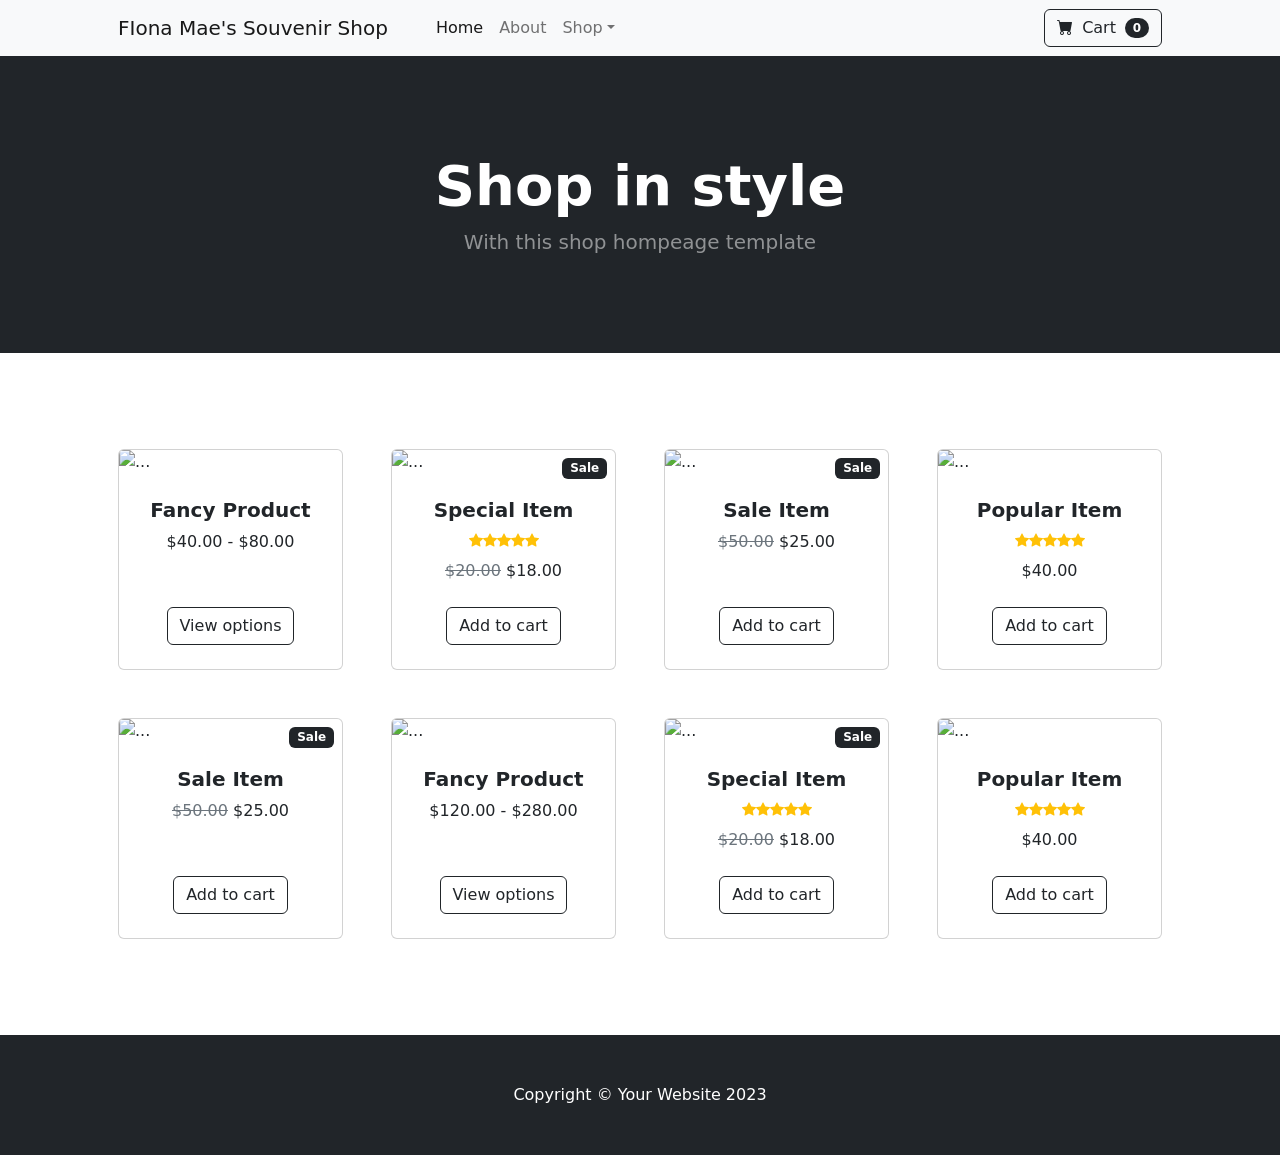
==== commit d368f391: "Add files via upload" ====
--- a/UI Design/index.html
+++ b/UI Design/index.html
@@ -5,7 +5,7 @@
         <meta name="viewport" content="width=device-width, initial-scale=1, shrink-to-fit=no" />
         <meta name="description" content="" />
         <meta name="author" content="" />
-        <title>Fiona's Souvenir Shop</title>
+        <title>Fiona Mae's Souvenir Shop</title>
         <!-- Favicon-->
         <link rel="icon" type="image/x-icon" href="assets/favicon.ico" />
         <!-- Bootstrap icons-->
@@ -17,12 +17,12 @@
         <!-- Navigation-->
         <nav class="navbar navbar-expand-lg navbar-light bg-light">
             <div class="container px-4 px-lg-5">
-                <a class="navbar-brand" href="#!">FIona's Souvenir Shop</a>
+                <a class="navbar-brand" href="#!">FIona Mae's Souvenir Shop</a>
                 <button class="navbar-toggler" type="button" data-bs-toggle="collapse" data-bs-target="#navbarSupportedContent" aria-controls="navbarSupportedContent" aria-expanded="false" aria-label="Toggle navigation"><span class="navbar-toggler-icon"></span></button>
                 <div class="collapse navbar-collapse" id="navbarSupportedContent">
                     <ul class="navbar-nav me-auto mb-2 mb-lg-0 ms-lg-4">
                         <li class="nav-item"><a class="nav-link active" aria-current="page" href="#!">Home</a></li>
-                        <li class="nav-item"><a class="nav-link" href="#!">About</a></li>
+                        <li class="nav-item"><a class="nav-link" href="about page.html">About</a></li>
                         <li class="nav-item dropdown">
                             <a class="nav-link dropdown-toggle" id="navbarDropdown" href="#" role="button" data-bs-toggle="dropdown" aria-expanded="false">Shop</a>
                             <ul class="dropdown-menu" aria-labelledby="navbarDropdown">
--- a/UI Design/css/styles.css
+++ b/UI Design/css/styles.css
@@ -10814,4 +10814,19 @@
   .d-print-none {
     display: none !important;
   }
+  .container {
+    position: relative;
+    max-width: 800px; /* Maximum width */
+    margin: 0 auto; /* Center it */
+  }
+  
+  .container .content {
+    position: absolute; /* Position the background text */
+    bottom: 0; /* At the bottom. Use top:0 to append it to the top */
+    background: rgb(0, 0, 0); /* Fallback color */
+    background: rgba(0, 0, 0, 0.5); /* Black background with 0.5 opacity */
+    color: #f1f1f1; /* Grey text */
+    width: 100%; /* Full width */
+    padding: 20px; /* Some padding */
+  }
 }
